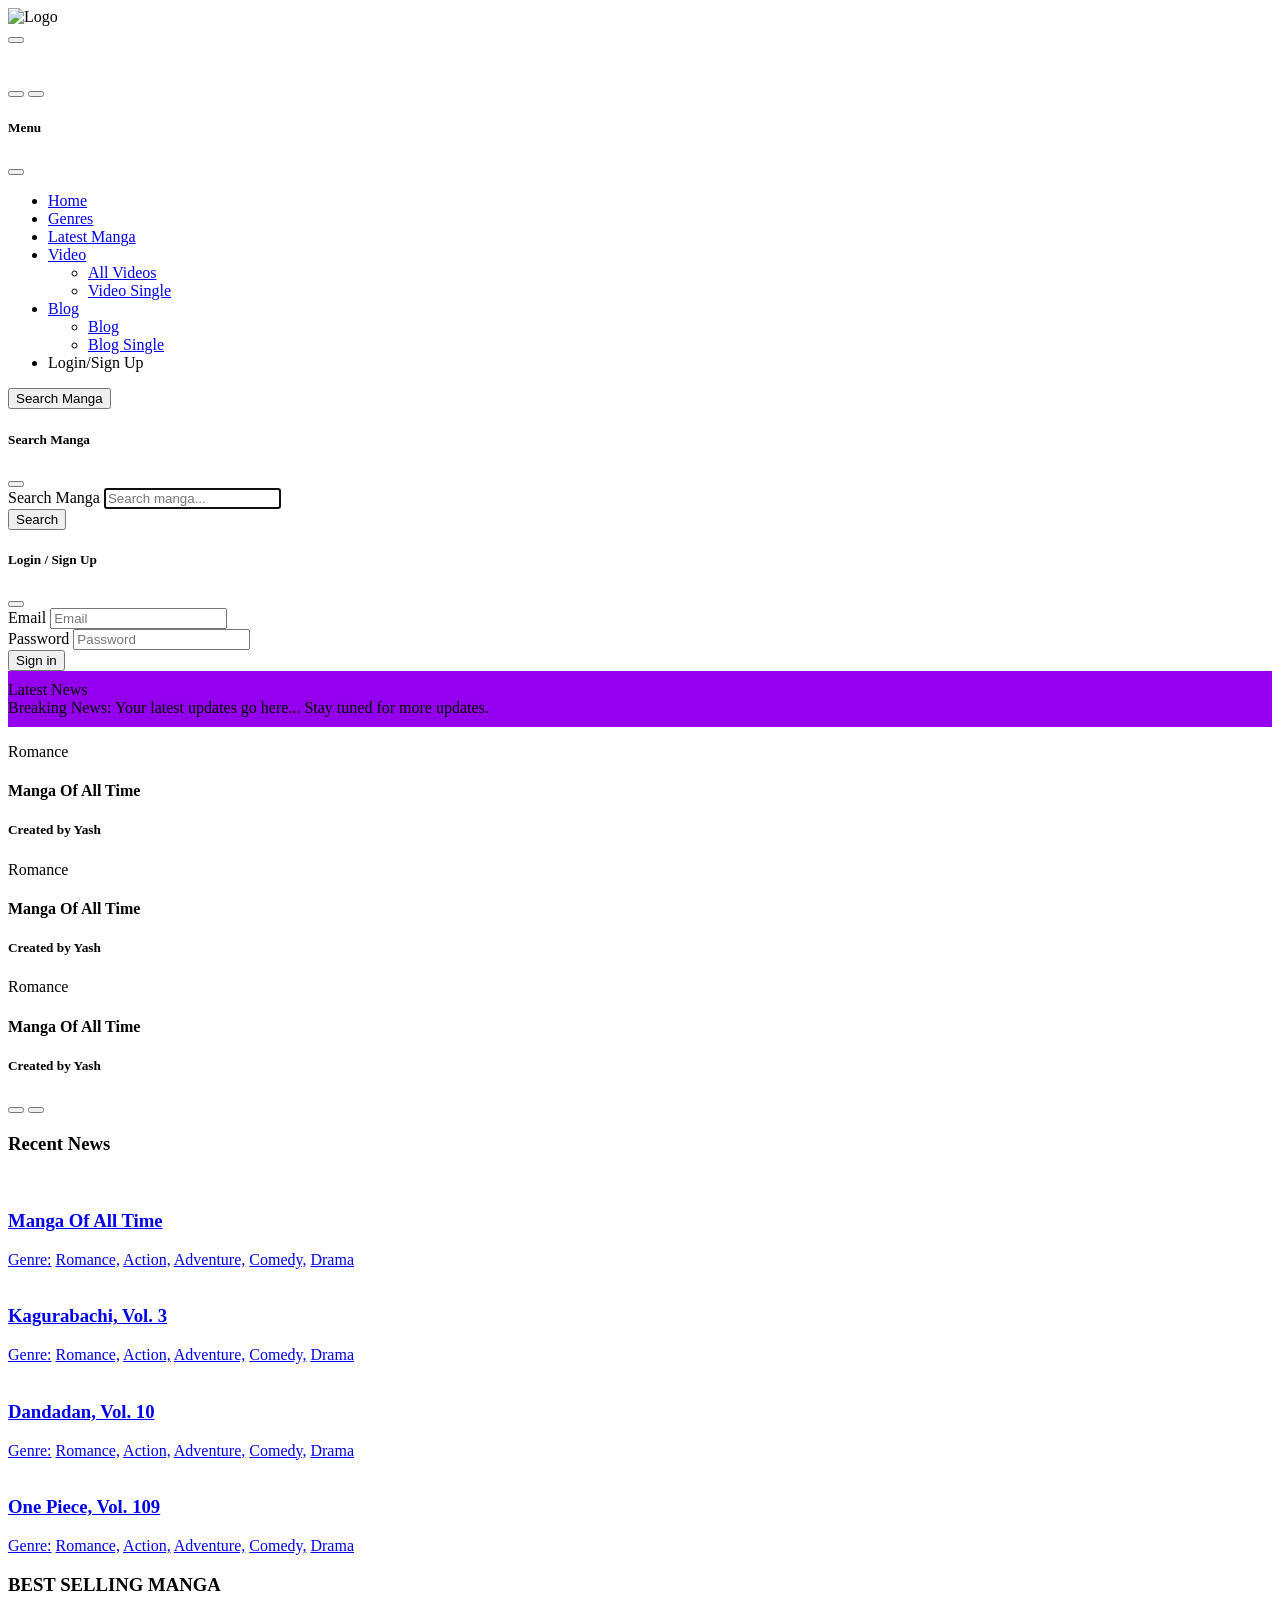
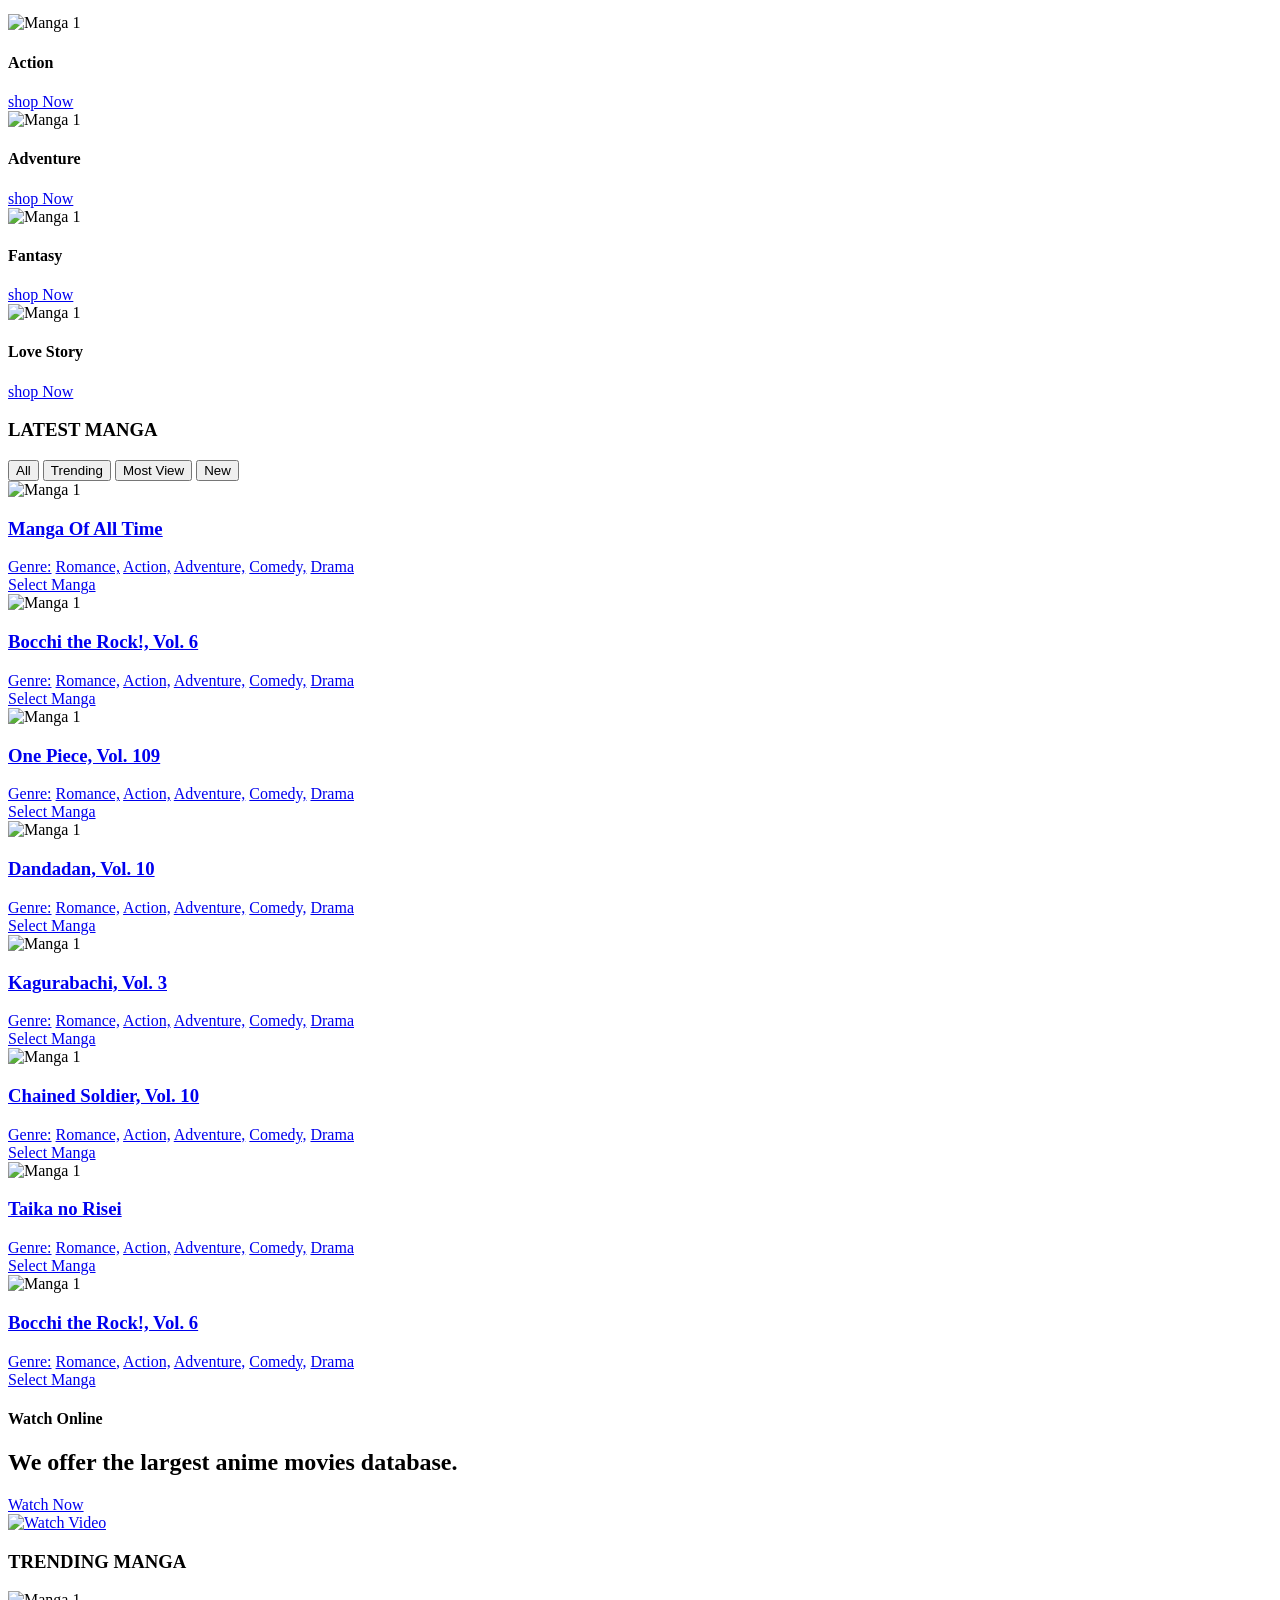
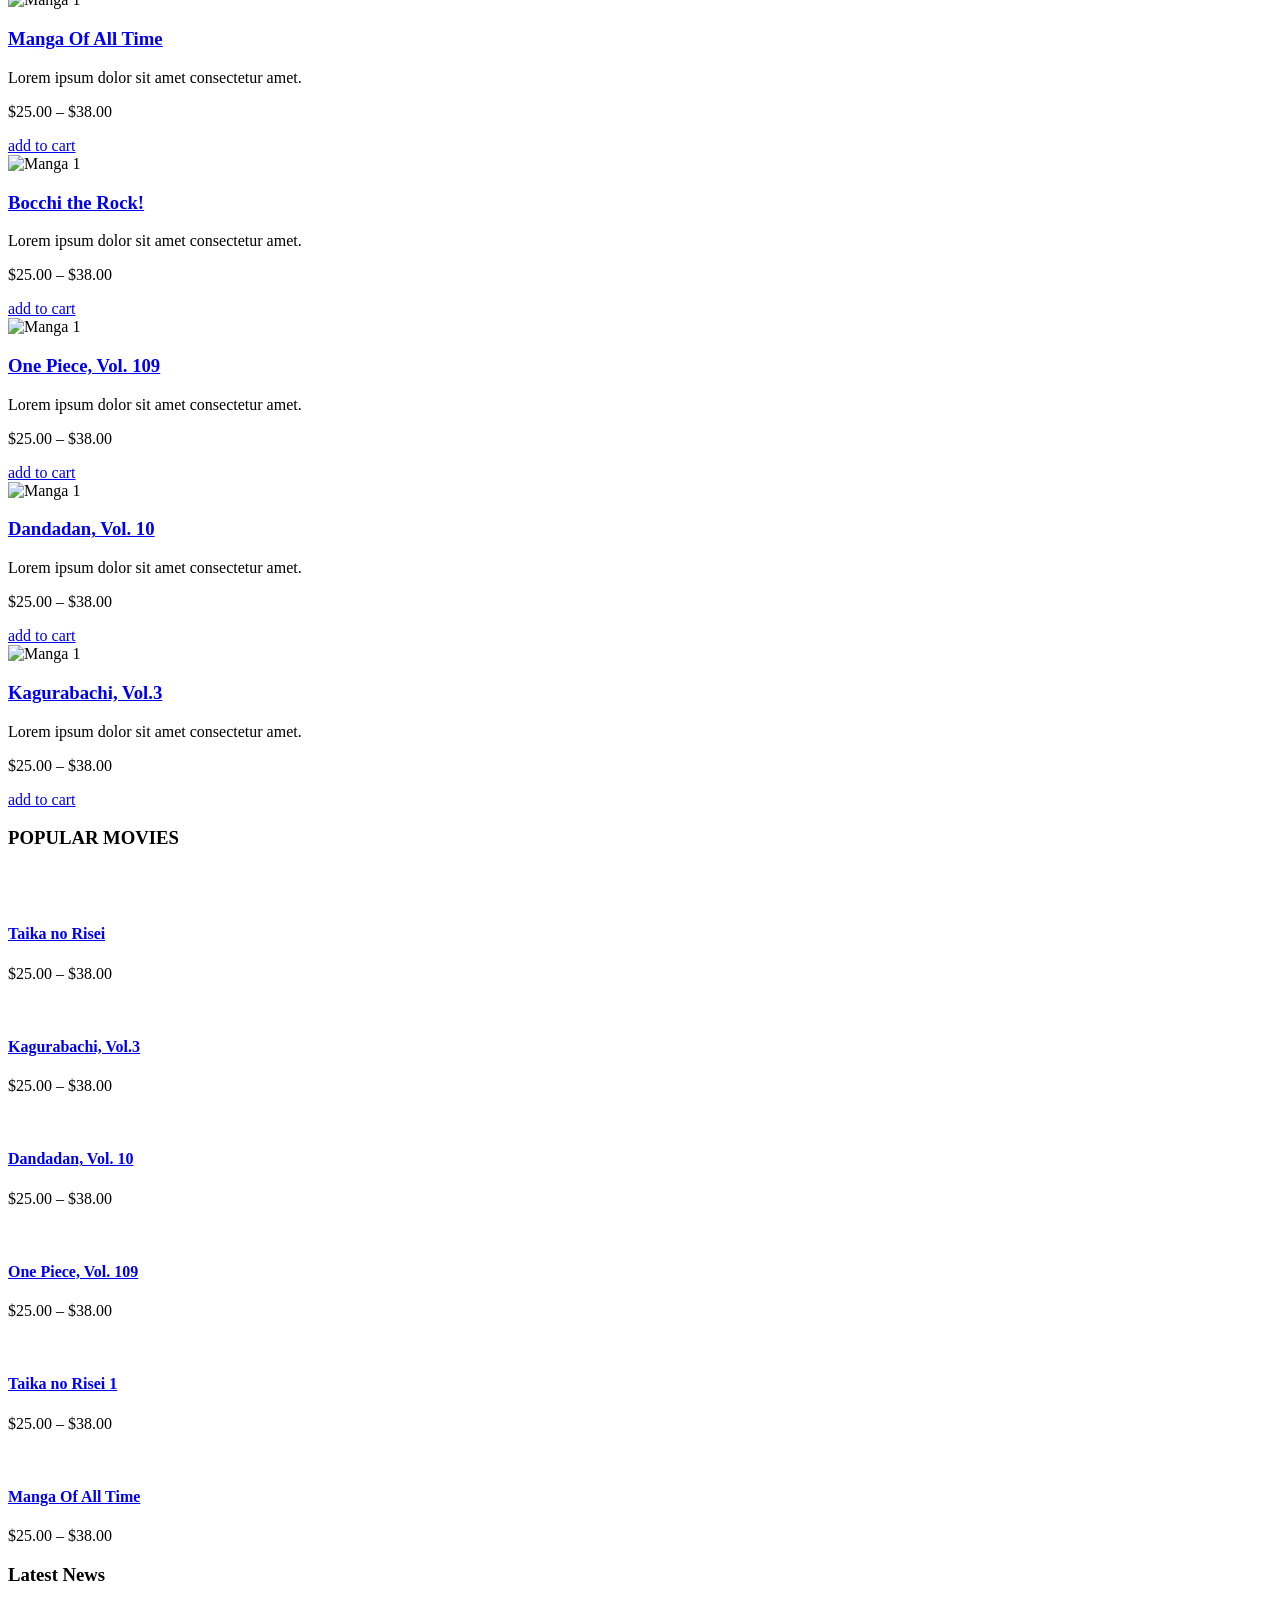
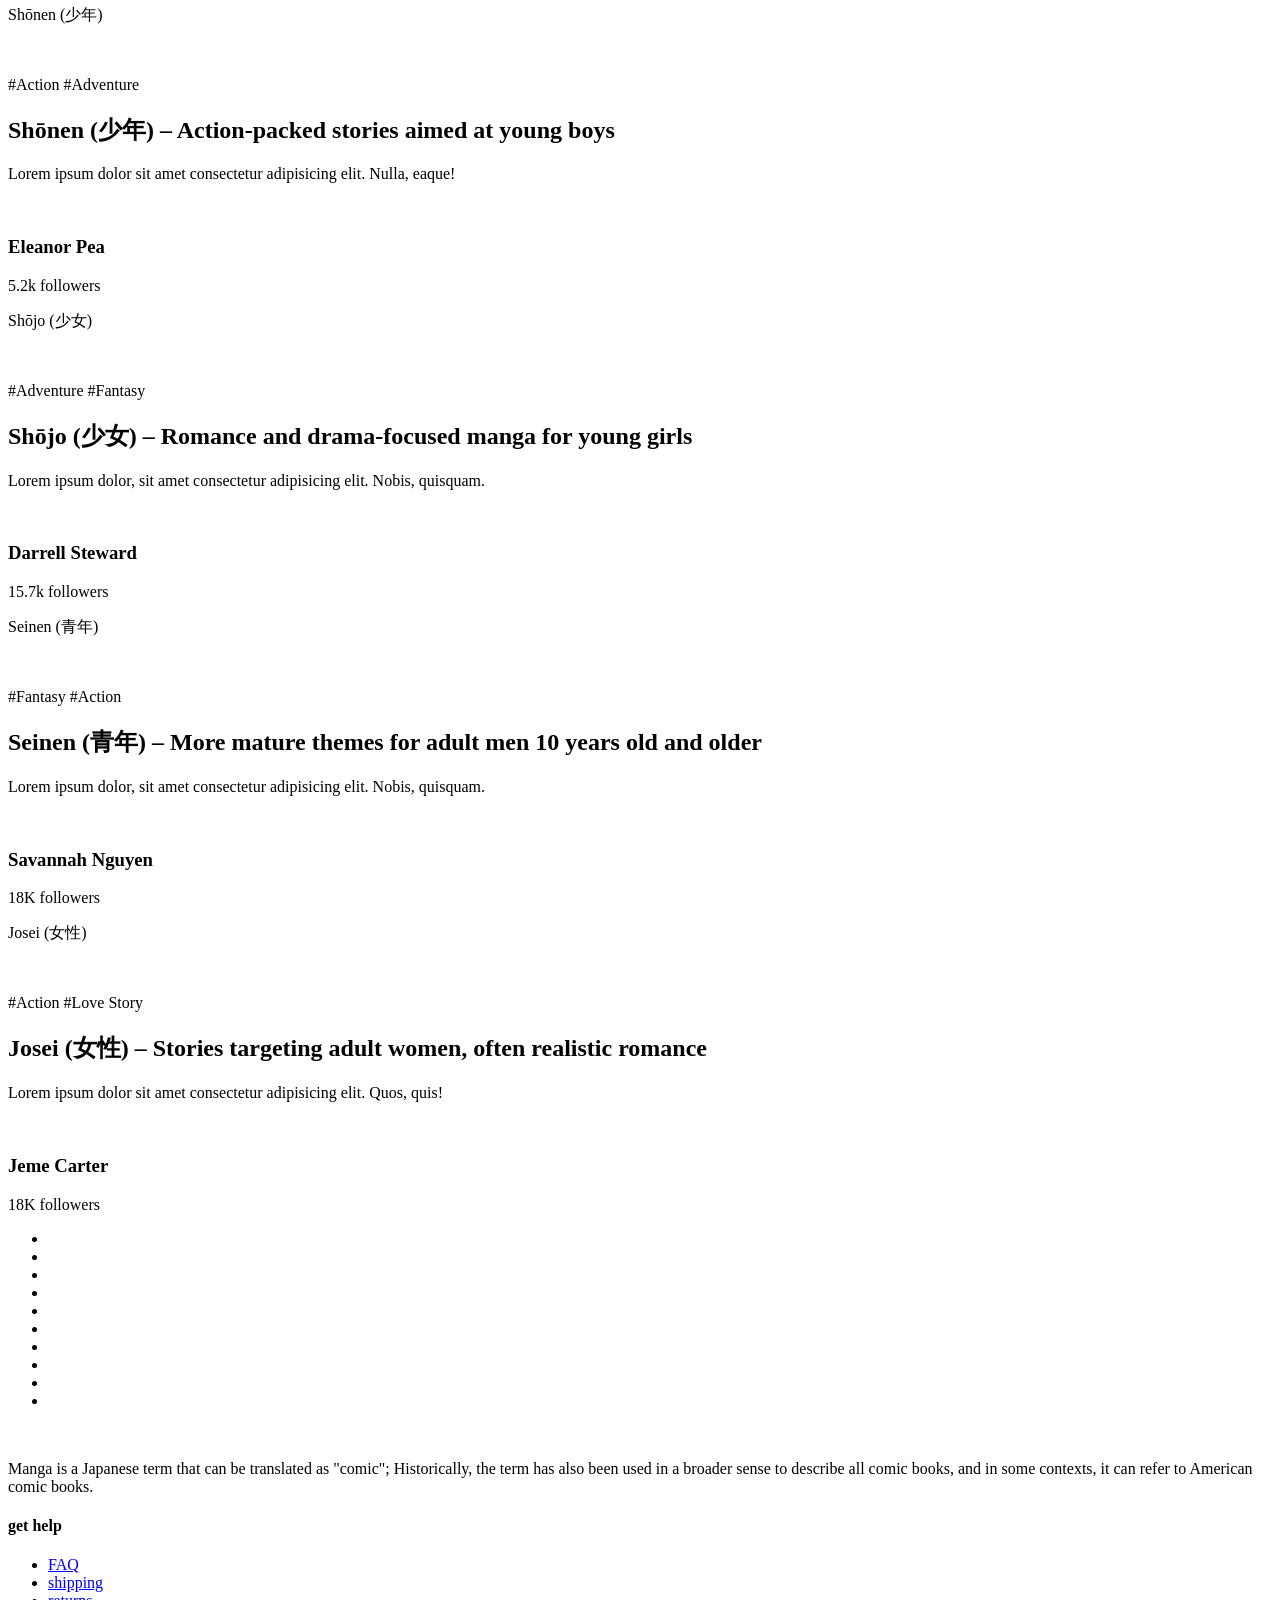
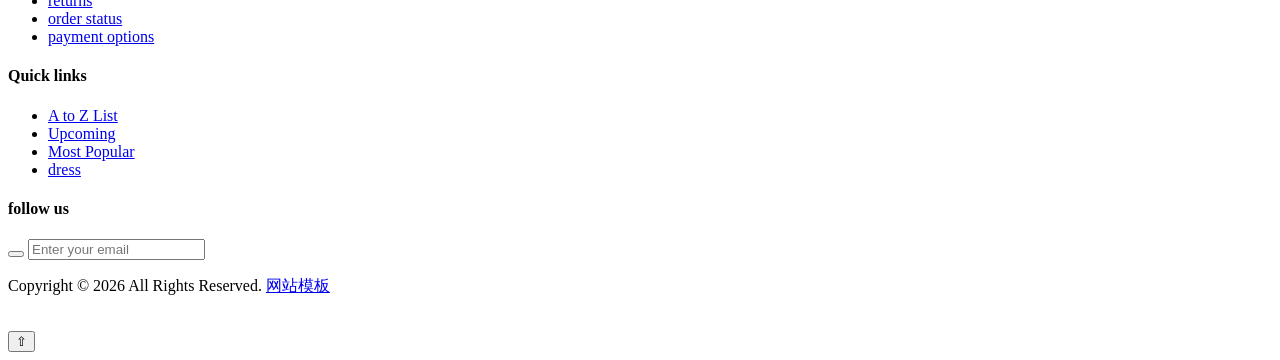
==== index.html @ cb2c4101 "Add files via upload" ====
<!DOCTYPE html>
<html lang="en">

<head>
    <meta charset="UTF-8">
    <meta name="viewport" content="width=device-width, initial-scale=1.0">
    <title>Home - Manganic</title>

    <!-- Favicon -->
    <link rel="icon" href="images/fav.png" type="image/png">

    <!-- Google Fonts -->
    <link href="https://fonts.googleapis.com/css2?family=Bebas+Neue&family=Poppins:wght@300;400;700&display=swap"
        rel="stylesheet">

    <!-- Bootstrap CSS -->
    <link rel="stylesheet" href="css/bootstrap.min.css">

    <!-- Font Awesome -->
    <link rel="stylesheet" href="css/all.min.css">
    <!-- Slick CSS -->
    <link rel="stylesheet" href="css/slick.css">
    <!-- slick -->
    <link rel="stylesheet" type="text/css"
        href="https://cdn.bootcdn.net/ajax/libs/slick-carousel/1.8.1/slick-theme.min.css" />
    <!-- venobox -->
    <link rel="stylesheet" href="https://cdn.bootcdn.net/ajax/libs/venobox/2.1.8/venobox.min.css">
    <!-- Custom CSS -->
    <link rel="stylesheet" href="css/style.css">
    <!-- responsive css -->
    <link rel="stylesheet" href="css/responsive.css">
</head>

<body>
    <!-- Preloader -->
    <div id="preloader">
        <div class="loader">
            <div class="spinner"></div>
            <img src="images/fav.png" alt="Logo" class="logo" />
        </div>
    </div>
    <div class="particles-js dots" id="particles-js"></div>
    <!-- Header -->
    <header class="p-3">
        <div class="container">
            <div class="row">
                <div class="col-12 d-flex justify-content-between align-items-center">
                    <button id="darkModeToggle" class="btn btn-outline-light"><i class="fas fa-moon"></i></button>

                    <div class="social-icons">
                        <a href="#"><i class="fab fa-facebook-f"></i></a>
                        <a href="#"><i class="fa-brands fa-x-twitter"></i></a>
                        <a href="#"><i class="fab fa-instagram"></i></a>
                        <a href="#"><i class="fab fa-youtube"></i></a>
                        <a href="#"><i class="fab fa-linkedin-in"></i></a>
                    </div>
                </div>
            </div>
        </div>
    </header>
    <!-- add section -->
    <section>
        <div class="container">
            <div class="row">
                <div class="col-lg-12">
                    <div class="add-content d-flex justify-content-between align-items-center">
                        <div class="logos">
                            <a href="index.html"><img src="images/logo.png" alt=""></a>
                        </div>
                        <div class="add-img">
                            <img src="images/add.jpg" class="img-fluid w-100" alt="">
                        </div>
                    </div>
                </div>

            </div>
        </div>
    </section>
    <!-- add section -->
    <!--  Navbar with Offcanvas for Small Devices -->
    <nav class="navbar navbar-expand-md main-menu">
        <div class="container">
            <button class="navbar-toggler" type="button" data-bs-toggle="offcanvas" data-bs-target="#offcanvasMenu">
                <i class="fas fa-bars"></i>
            </button>
            <button class="btn btn-outline-light d-lg-none ms-2 mobile-btn-search" data-bs-toggle="modal"
                data-bs-target="#searchModal">
                <i class="fas fa-search"></i>
            </button>

            <!-- Offcanvas Menu -->
            <div class="offcanvas offcanvas-start bg-dark text-white" id="offcanvasMenu">
                <div class="offcanvas-header">
                    <h5 class="offcanvas-title">Menu</h5>
                    <button type="button" class="btn-close btn-close-white" data-bs-dismiss="offcanvas"></button>
                </div>
                <div class="offcanvas-body">
                    <ul class="navbar-nav">
                        <li class="nav-item"><a class="nav-link" href="index.html">Home</a></li>
                        <li class="nav-item"><a class="nav-link" href="genres.html">Genres</a></li>
                        <li class="nav-item"><a class="nav-link" href="latest_manga.html">Latest Manga</a></li>

                        <!-- Video Dropdown Menu -->
                        <li class="nav-item dropdown">
                            <a class="nav-link dropdown-toggle" href="#" id="videoDropdown" role="button">
                                Video
                            </a>
                            <ul class="dropdown-menu" aria-labelledby="videoDropdown">
                                <li><a class="dropdown-item" href="video.html">All Videos</a></li>
                                <li><a class="dropdown-item" href="video-single.html">Video Single</a></li>
                            </ul>
                        </li>

                        <!-- Blog Dropdown Menu -->
                        <li class="nav-item dropdown">
                            <a class="nav-link dropdown-toggle" href="#" id="blogDropdown" role="button">
                                Blog
                            </a>
                            <ul class="dropdown-menu" aria-labelledby="blogDropdown">
                                <li><a class="dropdown-item" href="blog.html">Blog</a></li>
                                <li><a class="dropdown-item" href="blog-single.html">Blog Single</a></li>
                            </ul>
                        </li>

                        <li class="nav-item"><a class="nav-link" data-bs-toggle="modal"
                                data-bs-target="#loginModal">Login/Sign Up</a></li>
                    </ul>
                </div>
            </div>

            <button class="search-btn btn btn-outline-light ms-auto d-none d-lg-block" data-bs-toggle="modal"
                data-bs-target="#searchModal">
                <i class="fas fa-search"></i> Search Manga
            </button>
        </div>
    </nav>

    <!-- Search Modal -->
    <div class="modal fade" id="searchModal" tabindex="-1" role="dialog" aria-modal="true"
        aria-labelledby="searchModalLabel" aria-hidden="true">

        <div class="modal-dialog modal-dialog-centered">
            <div class="modal-content">

                <!-- Modal Header -->
                <div class="modal-header">
                    <h5 class="modal-title" id="searchModalLabel">Search Manga</h5>
                    <button type="button" class="btn-close" data-bs-dismiss="modal" aria-label="Close"></button>
                </div>

                <!-- Modal Body -->
                <div class="modal-body">
                    <div class="mb-3">
                        <label for="searchInput" class="form-label visually-hidden">
                            Search Manga
                        </label>
                        <input type="text" class="form-control" id="searchInput" placeholder="Search manga..."
                            autofocus>
                    </div>

                    <button type="button" id="searchBtn" class="btn btn-primary w-100">
                        Search
                    </button>
                </div>

            </div>
        </div>
    </div>


    <!-- Login / Sign Up Modal -->
    <div class="modal fade" id="loginModal" tabindex="-1" role="dialog" aria-modal="true"
        aria-labelledby="loginModalLabel" aria-hidden="true">

        <div class="modal-dialog modal-dialog-centered">
            <div class="modal-content">

                <!-- Modal Header -->
                <div class="modal-header">
                    <h5 class="modal-title" id="loginModalLabel">Login / Sign Up</h5>
                    <button type="button" class="btn-close" data-bs-dismiss="modal" aria-label="Close"></button>
                </div>

                <!-- Modal Body -->
                <div class="modal-body">
                    <form class="row g-3" novalidate>

                        <div class="col-12">
                            <label for="loginEmail" class="form-label">Email</label>
                            <input type="email" class="form-control" id="loginEmail" placeholder="Email" required>
                        </div>

                        <div class="col-12">
                            <label for="loginPassword" class="form-label">Password</label>
                            <input type="password" class="form-control" id="loginPassword" placeholder="Password"
                                required>
                        </div>

                        <div class="col-12">
                            <button type="submit" class="wishlist-btn w-100">
                                Sign in
                            </button>
                        </div>

                    </form>
                </div>

            </div>
        </div>
    </div>


    <!-- *********************************************
                latest news section start
    ********************************************** -->
    <section id="latest-news" style="background:#9400EE; padding:10px 0; position:relative;">
        <div class="container position-relative">
            <div class="row align-items-center">
                <div class="col-lg-2">
                    <div class="section-title-border text-white">
                        <span>Latest News</span>
                    </div>
                </div>

                <div class="col-lg-10">
                    <div class="marquee-container">
                        <div class="marquee">
                            <span>Breaking News: Your latest updates go here... Stay tuned for more updates.</span>
                        </div>
                    </div>
                </div>
            </div>
        </div>
    </section>


    <!-- *********************************************
                latest news section start
    ********************************************** -->

    <!-- *********************************************
                banner section start
    ********************************************** -->
    <section>
        <div class="container">
            <div class="row">
                <div class="col-lg-8">
                    <div id="carouselExample" class="carousel slide" data-bs-ride="carousel">
                        <div class="carousel-inner">
                            <div class="carousel-item active"
                                style="background: url('images/banner/01.jpg') no-repeat center/cover;">
                                <p>Romance</p>
                                <h4>Manga Of All Time</h4>
                                <h5>Created by <span>Yash</span></h5>
                            </div>
                            <div class="carousel-item"
                                style="background: url('images/banner/02.jpg') no-repeat center/cover;">
                                <p>Romance</p>
                                <h4>Manga Of All Time</h4>
                                <h5>Created by <span>Yash</span></h5>
                            </div>
                            <div class="carousel-item"
                                style="background: url('images/banner/03.jpg') no-repeat center/cover;">
                                <p>Romance</p>
                                <h4>Manga Of All Time</h4>
                                <h5>Created by <span>Yash</span></h5>
                            </div>
                        </div>
                        <button class="carousel-control-prev" type="button" data-bs-target="#carouselExample"
                            data-bs-slide="prev">
                            <span class="carousel-control-prev-icon" aria-hidden="true"></span>
                        </button>
                        <button class="carousel-control-next" type="button" data-bs-target="#carouselExample"
                            data-bs-slide="next">
                            <span class="carousel-control-next-icon" aria-hidden="true"></span>
                        </button>
                        <div class="progress">
                            <div class="progress-bar"></div>
                        </div>
                    </div>

                </div>
                <div class="col-lg-4">
                    <div class="recent-news-title recent-news-title1">
                        <h3>Recent News</h3>
                        <p></p>
                    </div>
                    <div class="recent-news-inner">
                        <div class="recent-news-conainer d-flex align-items-center">
                            <div class="recent-new-img">
                                <img src="images/recent/01.jpg" alt="">
                            </div>
                            <div class="recent-new-text ms-2">
                                <h3><a href="manga_single_page.html">Manga Of All Time</a></h3>
                                <div class="ratings">
                                    <i class="fas fa-star"></i>
                                    <i class="fas fa-star"></i>
                                    <i class="fas fa-star"></i>
                                    <i class="fas fa-star"></i>
                                    <i class="fas fa-star-half-alt"></i>
                                </div>
                                <div class="tags">

                                    <a href="#"><span>Genre:</span></a>
                                    <a href="#">Romance,</a>
                                    <a href="#">Action,</a>
                                    <a href="#">Adventure,</a>
                                    <a href="#">Comedy,</a>
                                    <a href="#">Drama</a>
                                </div>
                            </div>
                        </div>
                        <div class="recent-news-conainer d-flex align-items-center">
                            <div class="recent-new-img">
                                <img src="images/recent/02.jpg" alt="">
                            </div>
                            <div class="recent-new-text ms-2">
                                <h3><a href="manga_single_page.html">Kagurabachi, Vol. 3</a></h3>
                                <div class="ratings">
                                    <i class="fas fa-star"></i>
                                    <i class="fas fa-star"></i>
                                    <i class="fas fa-star"></i>
                                    <i class="fas fa-star"></i>
                                    <i class="fas fa-star-half-alt"></i>
                                </div>
                                <div class="tags">

                                    <a href="#"><span>Genre:</span></a>
                                    <a href="#">Romance,</a>
                                    <a href="#">Action,</a>
                                    <a href="#">Adventure,</a>
                                    <a href="#">Comedy,</a>
                                    <a href="#">Drama</a>
                                </div>
                            </div>
                        </div>
                        <div class="recent-news-conainer d-flex align-items-center">
                            <div class="recent-new-img">
                                <img src="images/recent/03.jpg" alt="">
                            </div>
                            <div class="recent-new-text ms-2">
                                <h3><a href="manga_single_page.html">Dandadan, Vol. 10</a></h3>
                                <div class="ratings">
                                    <i class="fas fa-star"></i>
                                    <i class="fas fa-star"></i>
                                    <i class="fas fa-star"></i>
                                    <i class="fas fa-star"></i>
                                    <i class="fas fa-star-half-alt"></i>
                                </div>
                                <div class="tags">

                                    <a href="#"><span>Genre:</span></a>
                                    <a href="#">Romance,</a>
                                    <a href="#">Action,</a>
                                    <a href="#">Adventure,</a>
                                    <a href="#">Comedy,</a>
                                    <a href="#">Drama</a>
                                </div>
                            </div>
                        </div>
                        <div class="recent-news-conainer d-flex align-items-center">
                            <div class="recent-new-img">
                                <img src="images/recent/01.jpg" alt="">
                            </div>
                            <div class="recent-new-text ms-2">
                                <h3><a href="manga_single_page.html">One Piece, Vol. 109</a></h3>
                                <div class="ratings">
                                    <i class="fas fa-star"></i>
                                    <i class="fas fa-star"></i>
                                    <i class="fas fa-star"></i>
                                    <i class="fas fa-star"></i>
                                    <i class="fas fa-star-half-alt"></i>
                                </div>
                                <div class="tags">

                                    <a href="#"><span>Genre:</span></a>
                                    <a href="#">Romance,</a>
                                    <a href="#">Action,</a>
                                    <a href="#">Adventure,</a>
                                    <a href="#">Comedy,</a>
                                    <a href="#">Drama</a>
                                </div>
                            </div>
                        </div>
                    </div>
                </div>
            </div>
        </div>
    </section>
    <!-- *********************************************
                banner section end
    ********************************************** -->

    <!-- *********************************************
            bestselling manga section start
    ********************************************** -->
    <section id="bestselling-manga">
        <div class="container">
            <div class="row">
                <div class="col-lg-12">
                    <div class="recent-news-title best-selling-manga">
                        <h3>BEST SELLING MANGA</h3>
                        <p></p>
                    </div>
                </div>
            </div>
            <div class="bestselling-menga-content">
                <div class="row">
                    <div class="col-lg-3 col-md-3">
                        <div class="bestselling-manga-card">
                            <div class="bestselling-manga-img">
                                <img src="images/bestsellingmanga/02.jpg" class="img-fluid w-100" alt="Manga 1">
                                <div class="bestselling-manga-text">
                                    <h4>Action</h4>
                                    <a class="best-s-btn" href="manga_single_page.html">shop Now <i
                                            class="fa-solid fa-arrow-right"></i></a>
                                </div>
                            </div>
                        </div>
                    </div>
                    <div class="col-lg-3 col-md-3">
                        <div class="bestselling-manga-card">
                            <div class="bestselling-manga-img">
                                <img src="images/bestsellingmanga/01.jpg" class="img-fluid w-100" alt="Manga 1">
                                <div class="bestselling-manga-text">
                                    <h4>Adventure</h4>
                                    <a class="best-s-btn" href="manga_single_page.html">shop Now <i
                                            class="fa-solid fa-arrow-right"></i></a>
                                </div>
                            </div>
                        </div>
                    </div>
                    <div class="col-lg-3 col-md-3">
                        <div class="bestselling-manga-card">
                            <div class="bestselling-manga-img">
                                <img src="images/bestsellingmanga/03.jpg" class="img-fluid w-100" alt="Manga 1">
                                <div class="bestselling-manga-text">
                                    <h4>Fantasy</h4>
                                    <a class="best-s-btn" href="manga_single_page.html">shop Now <i
                                            class="fa-solid fa-arrow-right"></i></a>
                                </div>
                            </div>
                        </div>
                    </div>
                    <div class="col-lg-3 col-md-3">
                        <div class="bestselling-manga-card">
                            <div class="bestselling-manga-img">
                                <img src="images/bestsellingmanga/04.jpg" class="img-fluid w-100" alt="Manga 1">
                                <div class="bestselling-manga-text">
                                    <h4>Love Story</h4>
                                    <a class="best-s-btn" href="manga_single_page.html">shop Now <i
                                            class="fa-solid fa-arrow-right"></i></a>
                                </div>
                            </div>
                        </div>
                    </div>
                </div>
            </div>
        </div>
    </section>
    <!-- *********************************************
            bestselling manga section end
    ********************************************** -->

    <!-- *********************************************
                latest manga section start
    ********************************************** -->
    <section id="latest-manga">
        <div class="container my-4">
            <div class="row">
                <div class="col-lg-12">
                    <div class="recent-news-title manga-header latest-manga-title">
                        <h3>LATEST MANGA</h3>
                        <p></p>
                        <div class="filters">
                            <button class="filter-btn" data-filter="all">All</button>
                            <button class="filter-btn" data-filter=".trending">Trending</button>
                            <button class="filter-btn" data-filter=".most-view">Most View</button>
                            <button class="filter-btn" data-filter=".new">New</button>
                        </div>
                    </div>

                    <div class="row" id="manga-container">
                        <div class="col-lg-3 col-md-4 col-sm-6 mix manga-card trending">
                            <div class="latest-manga-card ">
                                <img src="images/latest/01.jpg" class="img-fluid w-100" alt="Manga 1">
                                <div class="recent-new-text ms-2">
                                    <h3><a href="manga_single_page.html">Manga Of All Time</a></h3>
                                    <div class="ratings">
                                        <i class="fas fa-star"></i>
                                        <i class="fas fa-star"></i>
                                        <i class="fas fa-star"></i>
                                        <i class="fas fa-star"></i>
                                        <i class="fas fa-star-half-alt"></i>
                                    </div>
                                    <div class="tags">

                                        <a href="#"><span>Genre:</span></a>
                                        <a href="#">Romance,</a>
                                        <a href="#">Action,</a>
                                        <a href="#">Adventure,</a>
                                        <a href="#">Comedy,</a>
                                        <a href="#">Drama</a>
                                    </div>
                                    <div class="add-to-cart-btn">
                                        <a href="manga_single_page.html"><i class="fas fa-shopping-cart"></i> Select
                                            Manga</a>
                                    </div>
                                </div>
                            </div>
                        </div>

                        <div class="col-lg-3 col-md-4 col-sm-6 mix manga-card trending">
                            <div class="latest-manga-card">
                                <img src="images/latest/02.jpg" class="img-fluid w-100" alt="Manga 1">
                                <div class="recent-new-text ms-2">
                                    <h3><a href="manga_single_page.html">Bocchi the Rock!, Vol. 6</a></h3>
                                    <div class="ratings">
                                        <i class="fas fa-star"></i>
                                        <i class="fas fa-star"></i>
                                        <i class="fas fa-star"></i>
                                        <i class="fas fa-star"></i>
                                        <i class="fas fa-star-half-alt"></i>
                                    </div>
                                    <div class="tags">
                                        <a href="#"><span>Genre:</span></a>
                                        <a href="#">Romance,</a>
                                        <a href="#">Action,</a>
                                        <a href="#">Adventure,</a>
                                        <a href="#">Comedy,</a>
                                        <a href="#">Drama</a>
                                    </div>
                                    <div class="add-to-cart-btn">
                                        <a href="manga_single_page.html"><i class="fas fa-shopping-cart"></i> Select
                                            Manga</a>
                                    </div>
                                </div>
                            </div>
                        </div>

                        <div class="col-lg-3 col-md-4 col-sm-6 mix manga-card most-view">
                            <div class="latest-manga-card">
                                <img src="images/latest/03.jpg" class="img-fluid w-100" alt="Manga 1">
                                <div class="recent-new-text ms-2">
                                    <h3><a href="manga_single_page.html">One Piece, Vol. 109</a></h3>
                                    <div class="ratings">
                                        <i class="fas fa-star"></i>
                                        <i class="fas fa-star"></i>
                                        <i class="fas fa-star"></i>
                                        <i class="fas fa-star"></i>
                                        <i class="fas fa-star-half-alt"></i>
                                    </div>
                                    <div class="tags">
                                        <a href="#"><span>Genre:</span></a>
                                        <a href="#">Romance,</a>
                                        <a href="#">Action,</a>
                                        <a href="#">Adventure,</a>
                                        <a href="#">Comedy,</a>
                                        <a href="#">Drama</a>
                                    </div>
                                    <div class="add-to-cart-btn">
                                        <a href="manga_single_page.html"><i class="fas fa-shopping-cart"></i> Select
                                            Manga</a>
                                    </div>
                                </div>
                            </div>
                        </div>

                        <div class="col-lg-3 col-md-4 col-sm-6 mix manga-card most-view">
                            <div class="latest-manga-card">
                                <img src="images/latest/04.jpg" class="img-fluid w-100" alt="Manga 1">
                                <div class="recent-new-text ms-2">
                                    <h3><a href="manga_single_page.html">Dandadan, Vol. 10</a></h3>
                                    <div class="ratings">
                                        <i class="fas fa-star"></i>
                                        <i class="fas fa-star"></i>
                                        <i class="fas fa-star"></i>
                                        <i class="fas fa-star"></i>
                                        <i class="fas fa-star-half-alt"></i>
                                    </div>
                                    <div class="tags">
                                        <a href="#"><span>Genre:</span></a>
                                        <a href="#">Romance,</a>
                                        <a href="#">Action,</a>
                                        <a href="#">Adventure,</a>
                                        <a href="#">Comedy,</a>
                                        <a href="#">Drama</a>
                                    </div>
                                    <div class="add-to-cart-btn">
                                        <a href="manga_single_page.html"><i class="fas fa-shopping-cart"></i> Select
                                            Manga</a>
                                    </div>
                                </div>
                            </div>
                        </div>

                        <div class="col-lg-3 col-md-4 col-sm-6 mix manga-card new">
                            <div class="latest-manga-card">
                                <img src="images/latest/05.jpg" class="img-fluid w-100" alt="Manga 1">
                                <div class="recent-new-text ms-2">
                                    <h3><a href="manga_single_page.html">Kagurabachi, Vol. 3</a></h3>
                                    <div class="ratings">
                                        <i class="fas fa-star"></i>
                                        <i class="fas fa-star"></i>
                                        <i class="fas fa-star"></i>
                                        <i class="fas fa-star"></i>
                                        <i class="fas fa-star-half-alt"></i>
                                    </div>
                                    <div class="tags">

                                        <a href="#"><span>Genre:</span></a>
                                        <a href="#">Romance,</a>
                                        <a href="#">Action,</a>
                                        <a href="#">Adventure,</a>
                                        <a href="#">Comedy,</a>
                                        <a href="#">Drama</a>
                                    </div>
                                    <div class="add-to-cart-btn">
                                        <a href="manga_single_page.html"><i class="fas fa-shopping-cart"></i> Select
                                            Manga</a>
                                    </div>
                                </div>
                            </div>
                        </div>

                        <div class="col-lg-3 col-md-4 col-sm-6 mix manga-card new">
                            <div class="latest-manga-card">
                                <img src="images/latest/06.jpg" class="img-fluid w-100" alt="Manga 1">
                                <div class="recent-new-text ms-2">
                                    <h3><a href="manga_single_page.html">Chained Soldier, Vol. 10</a></h3>
                                    <div class="ratings">
                                        <i class="fas fa-star"></i>
                                        <i class="fas fa-star"></i>
                                        <i class="fas fa-star"></i>
                                        <i class="fas fa-star"></i>
                                        <i class="fas fa-star-half-alt"></i>
                                    </div>
                                    <div class="tags">

                                        <a href="#"><span>Genre:</span></a>
                                        <a href="#">Romance,</a>
                                        <a href="#">Action,</a>
                                        <a href="#">Adventure,</a>
                                        <a href="#">Comedy,</a>
                                        <a href="#">Drama</a>
                                    </div>
                                    <div class="add-to-cart-btn">
                                        <a href="manga_single_page.html"><i class="fas fa-shopping-cart"></i> Select
                                            Manga</a>
                                    </div>
                                </div>
                            </div>
                        </div>

                        <div class="col-lg-3 col-md-4 col-sm-6 mix manga-card trending">
                            <div class="latest-manga-card">
                                <img src="images/latest/07.jpeg" class="img-fluid w-100" alt="Manga 1">
                                <div class="recent-new-text ms-2">
                                    <h3><a href="manga_single_page.html">Taika no Risei</a></h3>
                                    <div class="ratings">
                                        <i class="fas fa-star"></i>
                                        <i class="fas fa-star"></i>
                                        <i class="fas fa-star"></i>
                                        <i class="fas fa-star"></i>
                                        <i class="fas fa-star-half-alt"></i>
                                    </div>
                                    <div class="tags">

                                        <a href="#"><span>Genre:</span></a>
                                        <a href="#">Romance,</a>
                                        <a href="#">Action,</a>
                                        <a href="#">Adventure,</a>
                                        <a href="#">Comedy,</a>
                                        <a href="#">Drama</a>
                                    </div>
                                    <div class="add-to-cart-btn">
                                        <a href="manga_single_page.html"><i class="fas fa-shopping-cart"></i> Select
                                            Manga</a>
                                    </div>
                                </div>
                            </div>
                        </div>

                        <div class="col-lg-3 col-md-4 col-sm-6 mix manga-card most-view">
                            <div class="latest-manga-card">
                                <img src="images/latest/08.jpeg" class="img-fluid w-100" alt="Manga 1">
                                <div class="recent-new-text ms-2">
                                    <h3><a href="manga_single_page.html">Bocchi the Rock!, Vol. 6</a></h3>
                                    <div class="ratings">
                                        <i class="fas fa-star"></i>
                                        <i class="fas fa-star"></i>
                                        <i class="fas fa-star"></i>
                                        <i class="fas fa-star"></i>
                                        <i class="fas fa-star-half-alt"></i>
                                    </div>
                                    <div class="tags">

                                        <a href="#"><span>Genre:</span></a>
                                        <a href="#">Romance,</a>
                                        <a href="#">Action,</a>
                                        <a href="#">Adventure,</a>
                                        <a href="#">Comedy,</a>
                                        <a href="#">Drama</a>
                                    </div>
                                    <div class="add-to-cart-btn">
                                        <a href="manga_single_page.html"><i class="fas fa-shopping-cart"></i> Select
                                            Manga</a>
                                    </div>
                                </div>
                            </div>
                        </div>
                    </div>
                </div>
            </div>
        </div>
    </section>
    <!-- *********************************************
                latest manga section end
    ********************************************** -->

    <!-- *********************************************
                watch online section start
    ********************************************** -->
    <section id="watch-online" style="background: url(images/banner/02.jpg) no-repeat center/cover;">
        <div class="container">
            <div class="row">
                <div class="col-lg-6 col-md-6">
                    <div class="watch-online-text">
                        <h4>Watch Online</h4>
                        <h2>We offer the largest anime movies database.</h2>
                        <a href="video.html">Watch Now <i class="fa-solid fa-arrow-right"></i></a>
                    </div>
                </div>
                <div class="col-lg-6 col-md-6">
                    <div class="watch-online-video">
                        <!-- Venobox Video -->
                        <a class="venobox" data-vbtype="video" href="#">
                            <img src="images/video.jpg" alt="Watch Video">
                            <div class="play-button">
                                <i class="fa-solid fa-play"></i>
                            </div>
                        </a>
                    </div>
                </div>
            </div>
        </div>
    </section>

    <!-- *********************************************
                watch online section end
    ********************************************** -->

    <!-- *********************************************
        trending-manga-slider section start
    ********************************************** -->
    <section id="trending-manga-slider">
        <div class="container mt-5">
            <div class="row">
                <div class="col-lg-12">
                    <div class="recent-news-title trending-manga-title">
                        <h3>TRENDING MANGA</h3>
                        <p></p>
                    </div>
                </div>
            </div>
            <div class="trending-manga-slider-container">
                <div class="trending-manga-slider">
                    <div class="latest-manga-card1">
                        <img src="images/latest/01.jpg" class="img-fluid w-100" alt="Manga 1">
                        <div class="trending-text ms-2">
                            <h3><a href="#">Manga Of All Time</a></h3>
                            <p>Lorem ipsum dolor sit amet consectetur amet.</p>
                            <div class="trending-inner">
                                <div class="amount text-center">
                                    <p>$25.00 – $38.00</p>
                                </div>
                                <div class="ratings mt-1">
                                    <i class="fas fa-star"></i>
                                    <i class="fas fa-star"></i>
                                    <i class="fas fa-star"></i>
                                    <i class="fas fa-star"></i>
                                    <i class="fas fa-star-half-alt"></i>
                                </div>
                            </div>
                        </div>

                        <!-- Wishlist, Cart, and View Icons -->
                        <div class="hover-icons">
                            <a href="#" class="wishlist"><i class="fas fa-heart"></i></a>
                            <a href="chapter.html" class="view"><i class="fas fa-eye"></i></a>
                            <a href="#" class="cart"><i class="fas fa-shopping-cart"></i></a>
                        </div>

                        <div class="add-cart-btn">
                            <a href="manga_single_page.html"><i class="fas fa-shopping-cart"></i> add to cart</a>
                        </div>
                    </div>
                </div>
                <div class="trending-manga-slider">
                    <div class="latest-manga-card1">
                        <img src="images/latest/02.jpg" class="img-fluid w-100" alt="Manga 1">
                        <div class="trending-text ms-2">
                            <h3><a href="#">Bocchi the Rock!</a></h3>
                            <p>Lorem ipsum dolor sit amet consectetur amet.</p>
                            <div class="trending-inner">
                                <div class="amount text-center">
                                    <p>$25.00 – $38.00</p>
                                </div>
                                <div class="ratings mt-1">
                                    <i class="fas fa-star"></i>
                                    <i class="fas fa-star"></i>
                                    <i class="fas fa-star"></i>
                                    <i class="fas fa-star"></i>
                                    <i class="fas fa-star-half-alt"></i>
                                </div>
                            </div>
                        </div>

                        <!-- Wishlist, Cart, and View Icons -->
                        <div class="hover-icons">
                            <a href="#" class="wishlist"><i class="fas fa-heart"></i></a>
                            <a href="chapter.html" class="view"><i class="fas fa-eye"></i></a>
                            <a href="#" class="cart"><i class="fas fa-shopping-cart"></i></a>
                        </div>

                        <div class="add-cart-btn">
                            <a href="manga_single_page.html"><i class="fas fa-shopping-cart"></i> add to cart</a>
                        </div>
                    </div>
                </div>
                <div class="trending-manga-slider">
                    <div class="latest-manga-card1">
                        <img src="images/latest/03.jpg" class="img-fluid w-100" alt="Manga 1">
                        <div class="trending-text ms-2">
                            <h3><a href="#">One Piece, Vol. 109</a></h3>
                            <p>Lorem ipsum dolor sit amet consectetur amet.</p>
                            <div class="trending-inner">
                                <div class="amount text-center">
                                    <p>$25.00 – $38.00</p>
                                </div>
                                <div class="ratings mt-1">
                                    <i class="fas fa-star"></i>
                                    <i class="fas fa-star"></i>
                                    <i class="fas fa-star"></i>
                                    <i class="fas fa-star"></i>
                                    <i class="fas fa-star-half-alt"></i>
                                </div>
                            </div>
                        </div>

                        <!-- Wishlist, Cart, and View Icons -->
                        <div class="hover-icons">
                            <a href="#" class="wishlist"><i class="fas fa-heart"></i></a>
                            <a href="chapter.html" class="view"><i class="fas fa-eye"></i></a>
                            <a href="#" class="cart"><i class="fas fa-shopping-cart"></i></a>
                        </div>

                        <div class="add-cart-btn">
                            <a href="manga_single_page.html"><i class="fas fa-shopping-cart"></i> add to cart</a>
                        </div>
                    </div>
                </div>
                <div class="trending-manga-slider">
                    <div class="latest-manga-card1">
                        <img src="images/latest/04.jpg" class="img-fluid w-100" alt="Manga 1">
                        <div class="trending-text ms-2">
                            <h3><a href="#">Dandadan, Vol. 10</a></h3>
                            <p>Lorem ipsum dolor sit amet consectetur amet.</p>
                            <div class="trending-inner">
                                <div class="amount text-center">
                                    <p>$25.00 – $38.00</p>
                                </div>
                                <div class="ratings mt-1">
                                    <i class="fas fa-star"></i>
                                    <i class="fas fa-star"></i>
                                    <i class="fas fa-star"></i>
                                    <i class="fas fa-star"></i>
                                    <i class="fas fa-star-half-alt"></i>
                                </div>
                            </div>
                        </div>

                        <!-- Wishlist, Cart, and View Icons -->
                        <div class="hover-icons">
                            <a href="#" class="wishlist"><i class="fas fa-heart"></i></a>
                            <a href="chapter.html" class="view"><i class="fas fa-eye"></i></a>
                            <a href="#" class="cart"><i class="fas fa-shopping-cart"></i></a>
                        </div>

                        <div class="add-cart-btn">
                            <a href="manga_single_page.html"><i class="fas fa-shopping-cart"></i> add to cart</a>
                        </div>
                    </div>
                </div>
                <div class="trending-manga-slider">
                    <div class="latest-manga-card1">
                        <img src="images/latest/05.jpg" class="img-fluid w-100" alt="Manga 1">
                        <div class="trending-text ms-2">
                            <h3><a href="#">Kagurabachi, Vol.3</a></h3>
                            <p>Lorem ipsum dolor sit amet consectetur amet.</p>
                            <div class="trending-inner">
                                <div class="amount text-center">
                                    <p>$25.00 – $38.00</p>
                                </div>
                                <div class="ratings mt-1">
                                    <i class="fas fa-star"></i>
                                    <i class="fas fa-star"></i>
                                    <i class="fas fa-star"></i>
                                    <i class="fas fa-star"></i>
                                    <i class="fas fa-star-half-alt"></i>
                                </div>
                            </div>
                        </div>

                        <!-- Wishlist, Cart, and View Icons -->
                        <div class="hover-icons">
                            <a href="#" class="wishlist"><i class="fas fa-heart"></i></a>
                            <a href="chapter.html" class="view"><i class="fas fa-eye"></i></a>
                            <a href="#" class="cart"><i class="fas fa-shopping-cart"></i></a>
                        </div>

                        <div class="add-cart-btn">
                            <a href="manga_single_page.html"><i class="fas fa-shopping-cart"></i> add to cart</a>
                        </div>
                    </div>
                </div>

            </div>
        </div>
    </section>
    <!-- *********************************************
        trending-manga-slider section end
    ********************************************** -->

    <!-- *********************************************
            Popular movies section start
    ********************************************** -->
    <section id="popular-movies">
        <div class="container">
            <div class="row">
                <div class="col-lg-12">
                    <div class="recent-news-title popular-movies-title">
                        <h3>POPULAR MOVIES</h3>
                        <p></p>
                    </div>
                </div>
            </div>
            <div class="popular-movies-content">
                <div class="row">
                    <div class="col-lg-4">
                        <div class="popular-movies-left">
                            <img src="images/popular/01.jpg" class="img-fluid w-100" alt="">
                        </div>
                    </div>
                    <div class="col-lg-8 col-md-12">
                        <div class="row">
                            <div class="col-lg-4 col-md-4">
                                <div class="popular-movie-content">
                                    <img src="images/latest/5.jpg" class="img-fluid w-100" alt="">
                                    <h4><a href="#">Taika no Risei</a></h4>
                                    <div class="amount text-center">
                                        <p>$25.00 – $38.00</p>
                                    </div>

                                    <!-- Wishlist, Cart, and View Icons -->
                                    <div class="hover-icons">
                                        <a href="#" class="wishlist"><i class="fas fa-heart"></i></a>
                                        <a href="chapter.html" class="view"><i class="fas fa-eye"></i></a>
                                        <a href="manga_single_page.html" class="cart"><i
                                                class="fas fa-shopping-cart"></i></a>
                                    </div>
                                </div>
                            </div>
                            <div class="col-lg-4 col-md-4">
                                <div class="popular-movie-content">
                                    <img src="images/latest/4.jpg" class="img-fluid w-100" alt="">
                                    <h4><a href="#">Kagurabachi, Vol.3</a></h4>
                                    <div class="amount text-center">
                                        <p>$25.00 – $38.00</p>
                                    </div>

                                    <!-- Wishlist, Cart, and View Icons -->
                                    <div class="hover-icons">
                                        <a href="#" class="wishlist"><i class="fas fa-heart"></i></a>
                                        <a href="chapter.html" class="view"><i class="fas fa-eye"></i></a>
                                        <a href="manga_single_page.html" class="cart"><i
                                                class="fas fa-shopping-cart"></i></a>
                                    </div>
                                </div>
                            </div>
                            <div class="col-lg-4 col-md-4">
                                <div class="popular-movie-content popular-movie-content1">
                                    <img src="images/latest/3.jpg" class="img-fluid w-100" alt="">
                                    <h4><a href="#">Dandadan, Vol. 10</a></h4>
                                    <div class="amount text-center">
                                        <p>$25.00 – $38.00</p>
                                    </div>

                                    <!-- Wishlist, Cart, and View Icons -->
                                    <div class="hover-icons">
                                        <a href="#" class="wishlist"><i class="fas fa-heart"></i></a>
                                        <a href="chapter.html" class="view"><i class="fas fa-eye"></i></a>
                                        <a href="manga_single_page.html" class="cart"><i
                                                class="fas fa-shopping-cart"></i></a>
                                    </div>
                                </div>
                            </div>
                            <div class="col-lg-4 mt-4 col-md-4">
                                <div class="popular-movie-content ">
                                    <img src="images/latest/2.jpg" class="img-fluid w-100" alt="">
                                    <h4><a href="#">One Piece, Vol. 109</a></h4>
                                    <div class="amount text-center">
                                        <p>$25.00 – $38.00</p>
                                    </div>

                                    <!-- Wishlist, Cart, and View Icons -->
                                    <div class="hover-icons">
                                        <a href="#" class="wishlist"><i class="fas fa-heart"></i></a>
                                        <a href="chapter.html" class="view"><i class="fas fa-eye"></i></a>
                                        <a href="manga_single_page.html" class="cart"><i
                                                class="fas fa-shopping-cart"></i></a>
                                    </div>
                                </div>
                            </div>
                            <div class="col-lg-4 mt-4 col-md-4">
                                <div class="popular-movie-content">
                                    <img src="images/latest/1.jpg" class="img-fluid w-100" alt="">
                                    <h4><a href="#">Taika no Risei 1</a></h4>
                                    <div class="amount text-center">
                                        <p>$25.00 – $38.00</p>
                                    </div>

                                    <!-- Wishlist, Cart, and View Icons -->
                                    <div class="hover-icons">
                                        <a href="#" class="wishlist"><i class="fas fa-heart"></i></a>
                                        <a href="chapter.html" class="view"><i class="fas fa-eye"></i></a>
                                        <a href="manga_single_page.html" class="cart"><i
                                                class="fas fa-shopping-cart"></i></a>
                                    </div>
                                </div>
                            </div>
                            <div class="col-lg-4 mt-4 col-md-4">
                                <div class="popular-movie-content">
                                    <img src="images/latest/4.jpg" class="img-fluid w-100" alt="">
                                    <h4><a href="#">Manga Of All Time</a></h4>
                                    <div class="amount text-center">
                                        <p>$25.00 – $38.00</p>
                                    </div>

                                    <!-- Wishlist, Cart, and View Icons -->
                                    <div class="hover-icons">
                                        <a href="#" class="wishlist"><i class="fas fa-heart"></i></a>
                                        <a href="chapter.html" class="view"><i class="fas fa-eye"></i></a>
                                        <a href="manga_single_page.html" class="cart"><i
                                                class="fas fa-shopping-cart"></i></a>
                                    </div>
                                </div>
                            </div>


                        </div>
                    </div>
                </div>
            </div>
        </div>
    </section>
    <!-- *********************************************
            Popular movies section end
    ********************************************** -->


    <!-- *********************************************
                blog section start
    ********************************************** -->
    <section id="blog">
        <div class="container">
            <div class="row">
                <div class="col-lg-12">
                    <div class="recent-news-title mb-4 latest-news-title">
                        <h3>Latest News</h3>
                        <p></p>
                    </div>
                </div>
            </div>
            <div class="row mt-4">
                <div class="fdsa col-lg-3 col-md-6">
                    <div class="manga-latest-news-blog-card">
                        <div class="manga-latest-news-blog-card-banner position-relative">
                            <p class="manga-latest-news-blog-category-tag manga-latest-news-blog-popular">Shōnen (少年)
                            </p>
                            <img class="manga-latest-news-blog-banner-img" src='images/blog/01.jpg' alt=''>
                        </div>
                        <div class="manga-latest-news-blog-card-body">
                            <p class="manga-latest-news-blog-blog-hashtag">#Action #Adventure</p>
                            <h2 class="manga-latest-news-blog-blog-title">Shōnen (少年) – Action-packed stories aimed at
                                young boys</h2>
                            <p class="manga-latest-news-blog-blog-description">Lorem ipsum dolor sit amet consectetur
                                adipisicing elit. Nulla, eaque!</p>
                            <div class="manga-latest-news-blog-card-profile">
                                <img class="manga-latest-news-blog-profile-img" src='images/client/01.jpg' alt=''>
                                <div class="manga-latest-news-blog-card-profile-info">
                                    <h3 class="manga-latest-news-blog-profile-name">Eleanor Pea</h3>
                                    <p class="manga-latest-news-blog-profile-followers">5.2k followers</p>
                                </div>
                            </div>
                        </div>
                    </div>
                </div>

                <div class="fdsa col-lg-3 col-md-6">
                    <div class="manga-latest-news-blog-card">
                        <div class="manga-latest-news-blog-card-banner position-relative">
                            <p class="manga-latest-news-blog-category-tag manga-latest-news-blog-technology">Shōjo (少女)
                            </p>
                            <img class="manga-latest-news-blog-banner-img" src='images/blog/02.jpg' alt=''>
                        </div>
                        <div class="manga-latest-news-blog-card-body">
                            <p class="manga-latest-news-blog-blog-hashtag">#Adventure #Fantasy</p>
                            <h2 class="manga-latest-news-blog-blog-title">Shōjo (少女) – Romance and drama-focused manga
                                for young girls</h2>
                            <p class="manga-latest-news-blog-blog-description">Lorem ipsum dolor, sit amet consectetur
                                adipisicing elit. Nobis, quisquam.</p>
                            <div class="manga-latest-news-blog-card-profile">
                                <img class="manga-latest-news-blog-profile-img" src='images/client/02.jpg' alt=''>
                                <div class="manga-latest-news-blog-card-profile-info">
                                    <h3 class="manga-latest-news-blog-profile-name">Darrell Steward</h3>
                                    <p class="manga-latest-news-blog-profile-followers">15.7k followers</p>
                                </div>
                            </div>
                        </div>
                    </div>
                </div>

                <div class="fdsa margn col-lg-3 col-md-6">
                    <div class="manga-latest-news-blog-card">
                        <div class="manga-latest-news-blog-card-banner position-relative">
                            <p class="manga-latest-news-blog-category-tag manga-latest-news-blog-psychology">Seinen (青年)
                            </p>
                            <img class="manga-latest-news-blog-banner-img" src='images/blog/03.jpg' alt=''>
                        </div>
                        <div class="manga-latest-news-blog-card-body">
                            <p class="manga-latest-news-blog-blog-hashtag">#Fantasy #Action</p>
                            <h2 class="manga-latest-news-blog-blog-title">Seinen (青年) – More mature themes for adult men
                                10 years old and older</h2>
                            <p class="manga-latest-news-blog-blog-description">Lorem ipsum dolor, sit amet consectetur
                                adipisicing elit. Nobis, quisquam.</p>
                            <div class="manga-latest-news-blog-card-profile">
                                <img class="manga-latest-news-blog-profile-img" src='images/client/03.jpg' alt=''>
                                <div class="manga-latest-news-blog-card-profile-info">
                                    <h3 class="manga-latest-news-blog-profile-name">Savannah Nguyen</h3>
                                    <p class="manga-latest-news-blog-profile-followers">18K followers</p>
                                </div>
                            </div>
                        </div>
                    </div>
                </div>

                <div class="fdsa margn col-lg-3 col-md-6">
                    <div class="manga-latest-news-blog-card">
                        <div class="manga-latest-news-blog-card-banner position-relative">
                            <p class="manga-latest-news-blog-category-tag manga-latest-news-blog-psychology1">Josei (女性)
                            </p>
                            <img class="manga-latest-news-blog-banner-img" src='images/blog/08.jpeg' alt=''>
                        </div>
                        <div class="manga-latest-news-blog-card-body">
                            <p class="manga-latest-news-blog-blog-hashtag">#Action #Love Story</p>
                            <h2 class="manga-latest-news-blog-blog-title">Josei (女性) – Stories targeting adult women,
                                often realistic romance</h2>
                            <p class="manga-latest-news-blog-blog-description">Lorem ipsum dolor sit amet consectetur
                                adipisicing elit. Quos, quis!</p>
                            <div class="manga-latest-news-blog-card-profile">
                                <img class="manga-latest-news-blog-profile-img" src='images/client/04.jpg' alt=''>
                                <div class="manga-latest-news-blog-card-profile-info">
                                    <h3 class="manga-latest-news-blog-profile-name">Jeme Carter</h3>
                                    <p class="manga-latest-news-blog-profile-followers">18K followers</p>
                                </div>
                            </div>
                        </div>
                    </div>
                </div>
            </div>
        </div>
    </section>
    <!-- *********************************************
                blog section end
    ********************************************** -->


    <!-- *********************************************
                footer section start
    ********************************************** -->
    <footer class="footer">
        <ul class="circles-box">
            <li></li>
            <li></li>
            <li></li>
            <li></li>
            <li></li>
            <li></li>
            <li></li>
            <li></li>
            <li></li>
            <li></li>
        </ul>
        <div class="container">
            <div class="row">
                <div class="footer-col">
                    <a href="#"><img src="images/footer-logo.png" class="img-fluid w-100" alt=""></a>
                    <p class="company-description mt-4">
                        Manga is a Japanese term that can be translated as "comic"; Historically, the term has also been
                        used in a broader sense to describe all comic books, and in some contexts, it can refer to
                        American comic books.
                    </p>
                </div>
                <div class="footer-col">
                    <h4>get help</h4>
                    <ul>
                        <li><a href="#">FAQ</a></li>
                        <li><a href="#">shipping</a></li>
                        <li><a href="#">returns</a></li>
                        <li><a href="#">order status</a></li>
                        <li><a href="#">payment options</a></li>
                    </ul>
                </div>
                <div class="footer-col">
                    <h4>Quick links</h4>
                    <ul>
                        <li><a href="#">A to Z List</a></li>
                        <li><a href="#">Upcoming</a></li>
                        <li><a href="#">Most Popular</a></li>
                        <li><a href="#">dress</a></li>
                    </ul>
                </div>
                <div class="footer-col">
                    <h4>follow us</h4>
                    <form id="newsletterForm" class="newsletter form-group mb-4" method="POST" action="subscribe.php">
                        <button type="submit"><i class="fas fa-paper-plane"></i></button>
                        <input type="email" name="email" placeholder="Enter your email" required>
                    </form>
                    <div class="social-links">
                        <a href="#"><i class="fab fa-facebook-f"></i></a>
                        <a href="#"><i class="fa-brands fa-x-twitter"></i></a>
                        <a href="#"><i class="fab fa-instagram"></i></a>
                        <a href="#"><i class="fab fa-linkedin-in"></i></a>
                    </div>
                </div>
                <div class="copyright-section d-flex justify-content-between">
                    <div class="credit">
                        <p id="currentYear">Copyright © 2026 All Rights Reserved. <a target="_blank" href="https://www.mobanwang.com/" title="网站模板">网站模板</a></p>
                    </div>
                    <div class="payment">
                        <img src="images/payments.png" alt="">
                    </div>
                </div>
            </div>
        </div>
    </footer>

    <!-- *********************************************
                footer section end
    ********************************************** -->
    <button id="backToTop">&#8679;</button>
    <!--  JavaScript Files -->
    <script src="https://code.jquery.com/jquery-3.6.0.min.js"></script>
    <!-- bootstrap -->
    <script src="js/bootstrap.bundle.min.js"></script>
    <!-- Slick Slider -->
    <script src="js/slick.min.js"></script>
    <!-- mixitup -->
    <script src="https://cdn.bootcdn.net/ajax/libs/mixitup/3.3.1/mixitup.min.js"></script>
    <!-- Venobox -->
    <script src="https://cdn.bootcdn.net/ajax/libs/venobox/2.1.8/venobox.min.js"></script>
    <!-- Owl Carousel -->
    <script src="https://cdn.bootcdn.net/ajax/libs/OwlCarousel2/2.3.4/owl.carousel.min.js"></script>
    <!-- particles -->
    <script src="js/particles.min.js"></script>
    <!-- custom js -->
    <script src="js/script.js"></script>

    <script>
        document.addEventListener("DOMContentLoaded", function () {
            const form = document.getElementById("newsletterForm");

            if (form) {
                form.addEventListener("submit", function (e) {
                    e.preventDefault();
                    const email = this.email.value;

                    if (!email) {
                        alert("Please enter your email.");
                        return;
                    }

                    console.log("Email submitted:", email);
                    alert("Thank you for subscribing!");
                });
            }

            // Example fix for .style error
            const targetElement = document.getElementById("someElementId");
            if (targetElement) {
                targetElement.style.display = "block"; // or whatever your logic is
            }
        });
    </script>
    <script>
        document.addEventListener("DOMContentLoaded", function () {
            const searchBtn = document.getElementById('searchBtn');
            const searchInput = document.getElementById('searchInput');

            function performSearch() {
                const query = searchInput.value.trim().toLowerCase();
                if (!query) {
                    alert("Please enter something to search.");
                    return;
                }

                // Find all elements that contain the search text
                const allElements = document.querySelectorAll("body *:not(script):not(style)");
                let foundElement = null;

                allElements.forEach(el => {
                    if (!foundElement && el.children.length === 0) { // only leaf nodes
                        if (el.textContent.toLowerCase().includes(query)) {
                            foundElement = el;
                        }
                    }
                });

                if (foundElement) {
                    foundElement.scrollIntoView({
                        behavior: "smooth",
                        block: "center"
                    });
                    foundElement.style.backgroundColor = "yellow"; // highlight
                    setTimeout(() => {
                        foundElement.style.backgroundColor = "";
                    }, 2000);
                } else {
                    alert("❌ Not Found");
                }

                // Close modal after search
                const modal = bootstrap.Modal.getInstance(document.getElementById('searchModal'));
                if (modal) modal.hide();
            }

            // Click search
            searchBtn.addEventListener('click', performSearch);

            // Enter key search
            searchInput.addEventListener('keydown', function (e) {
                if (e.key === 'Enter') {
                    performSearch();
                }
            });
        });
    </script>

</body>

</html>
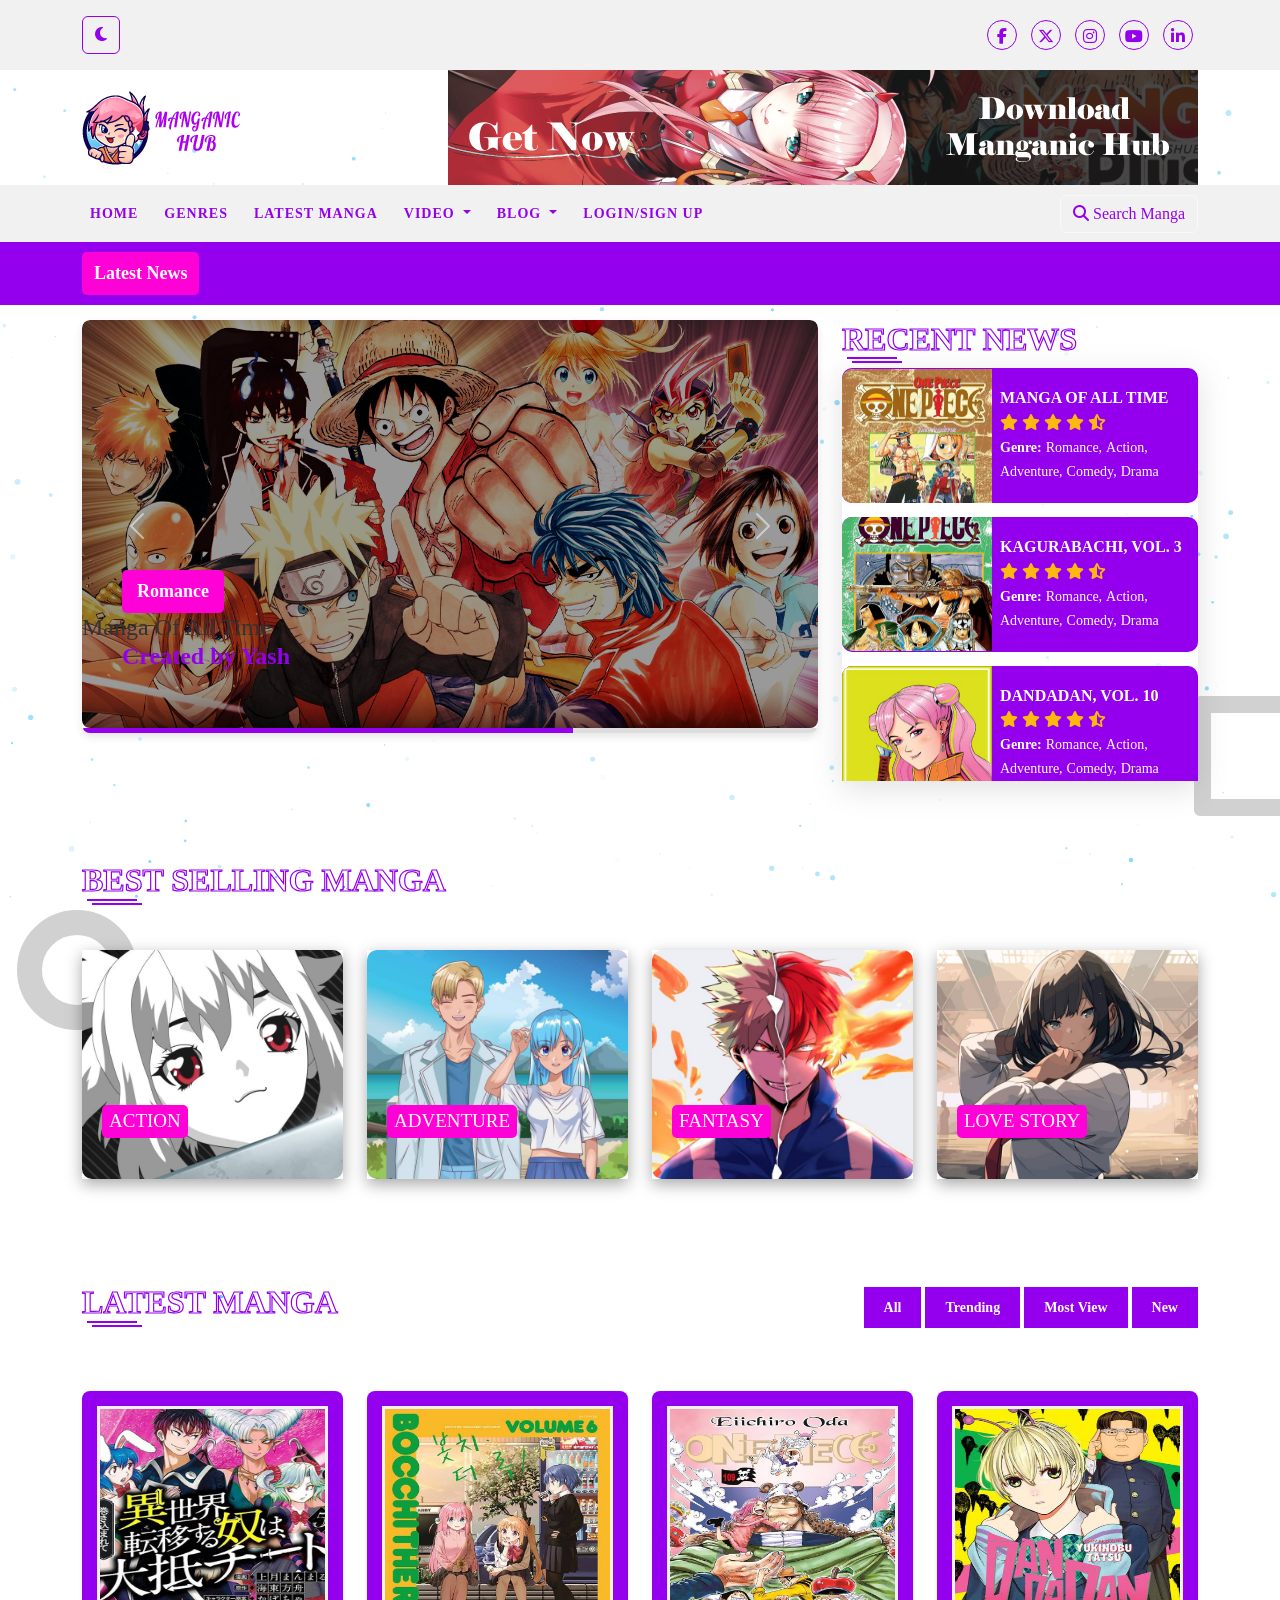
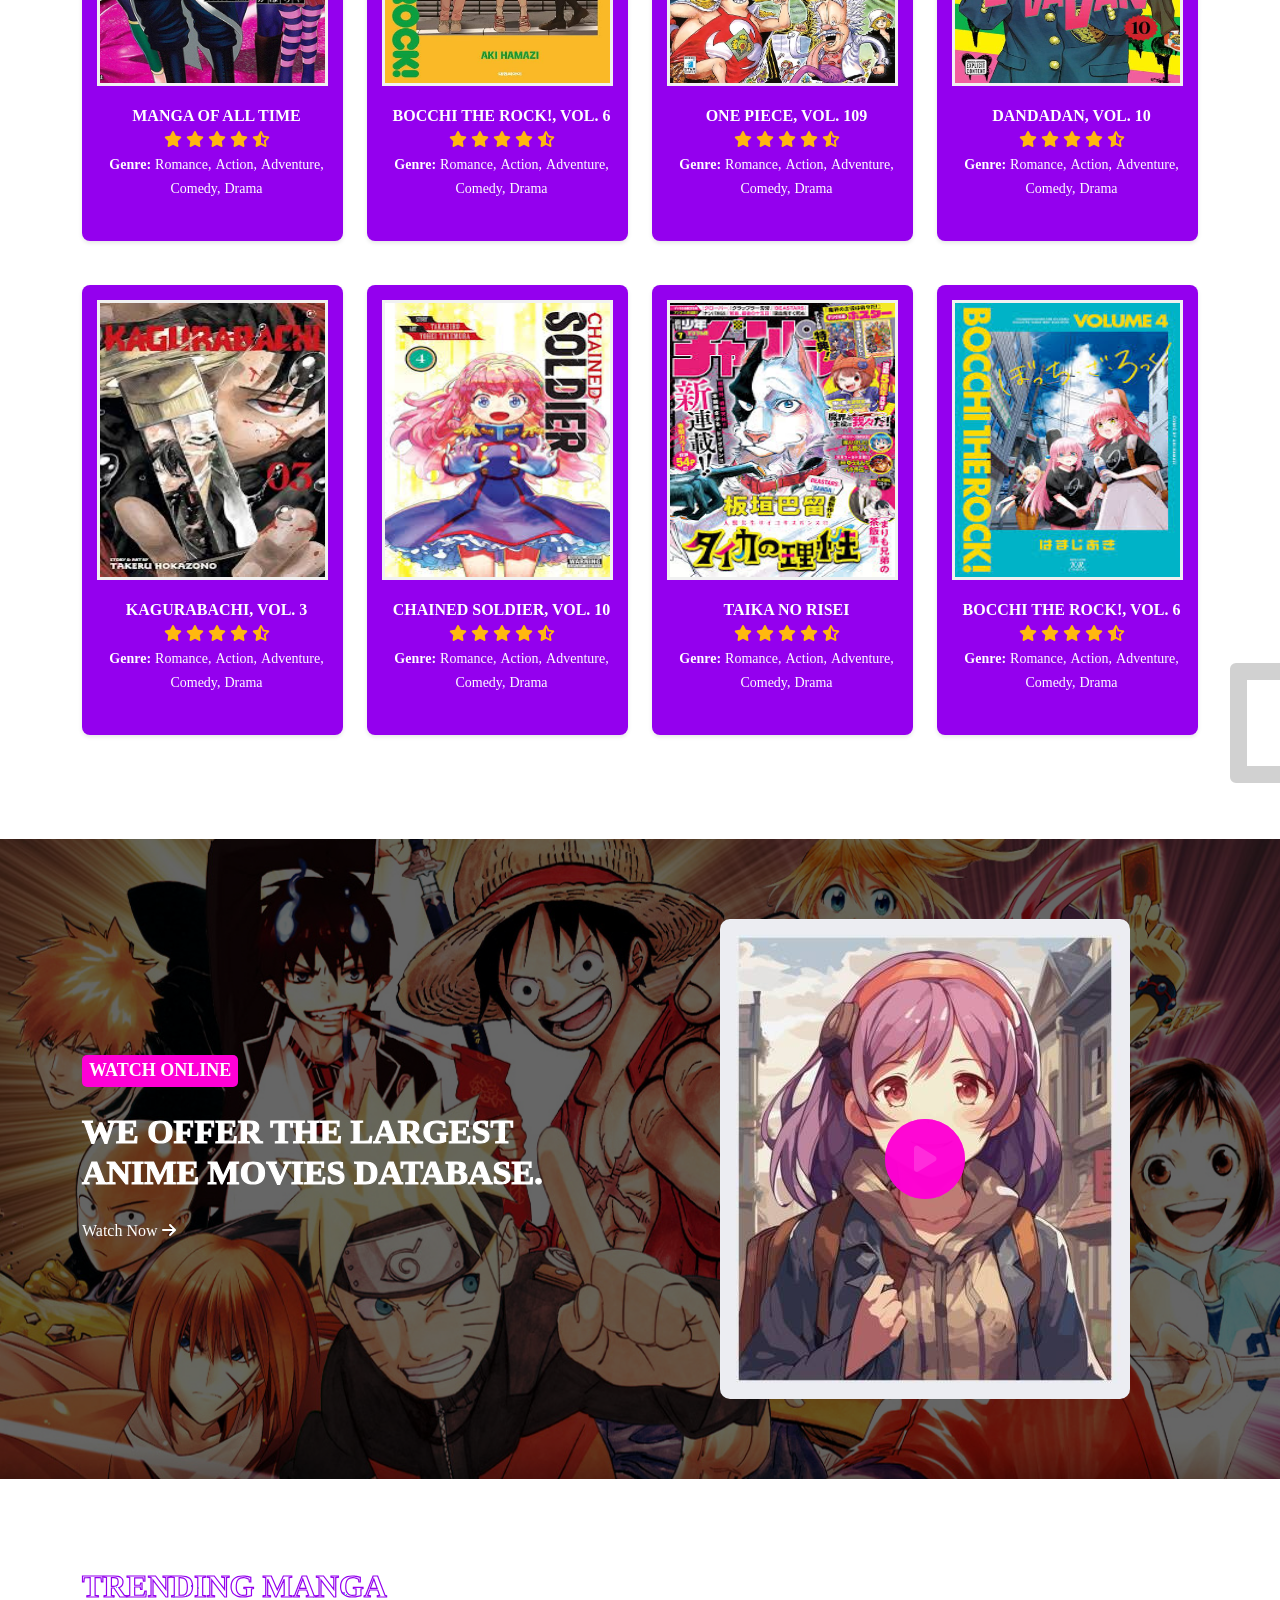
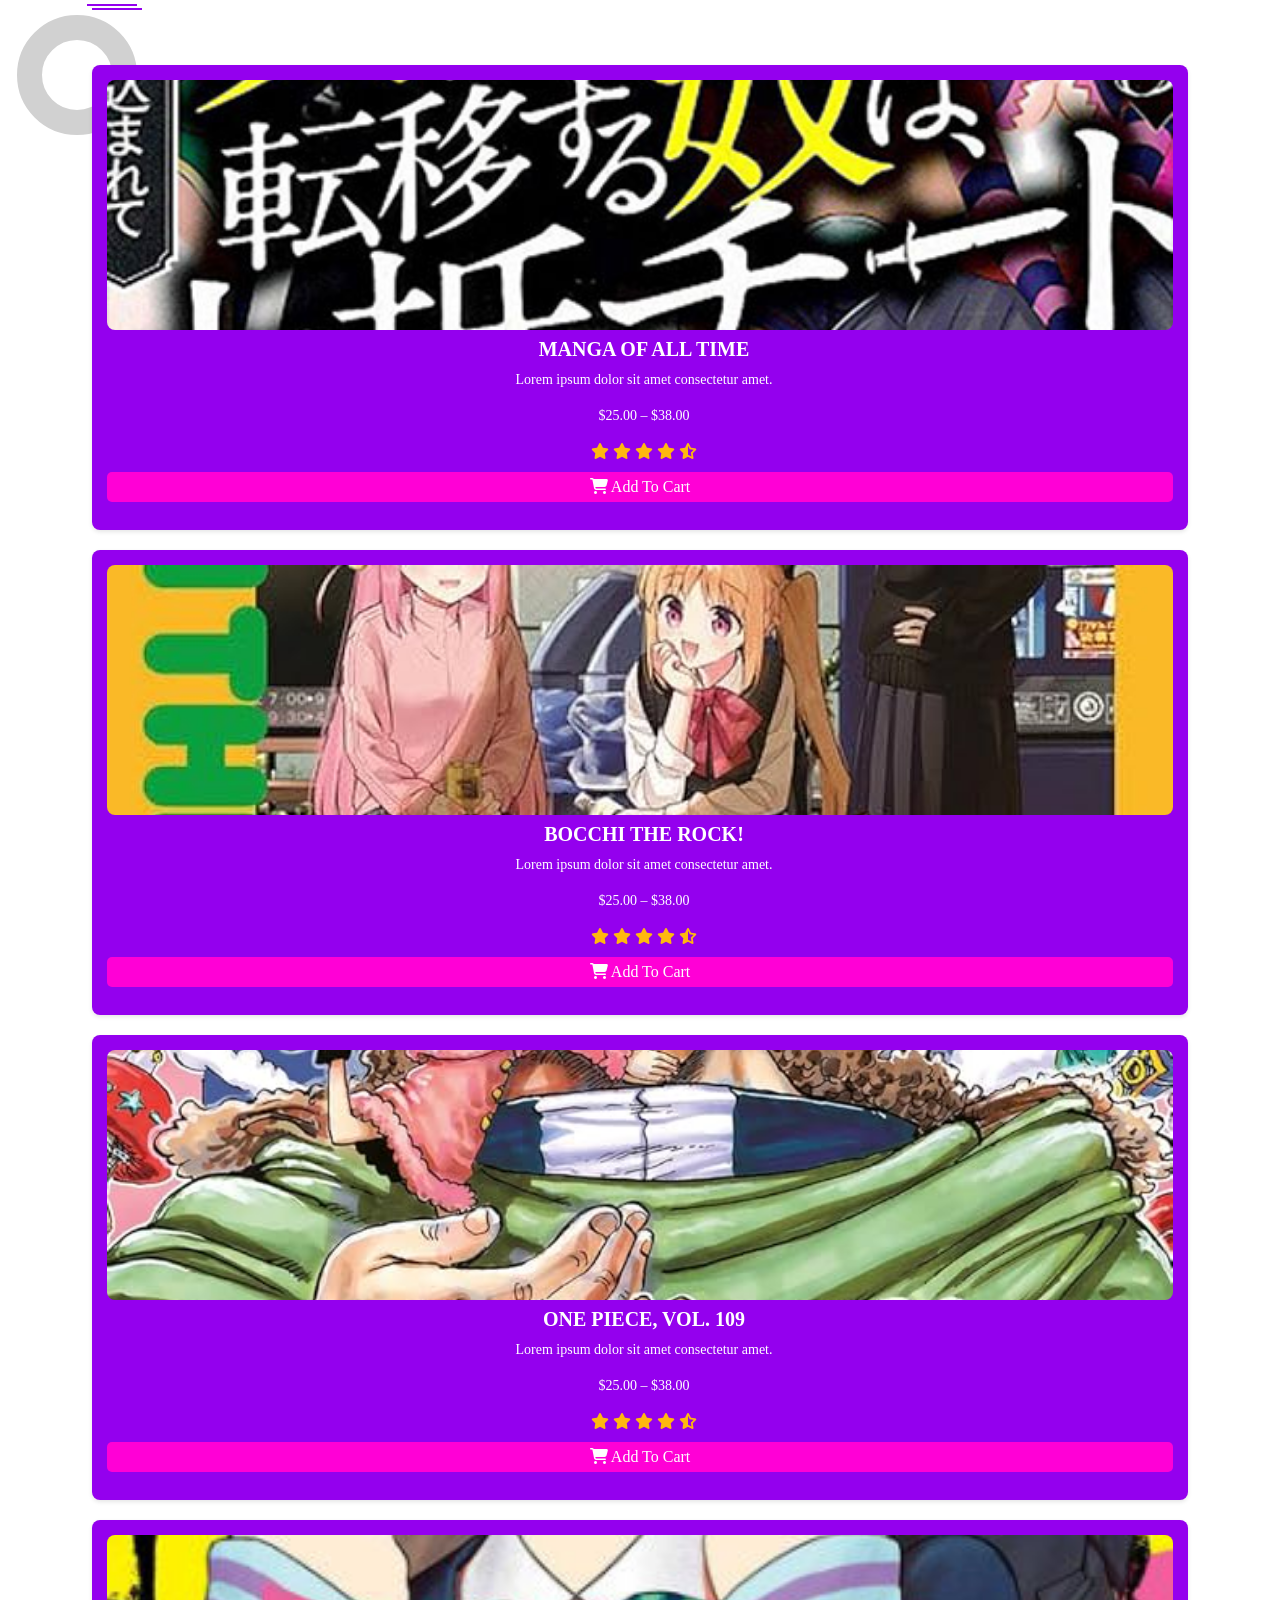
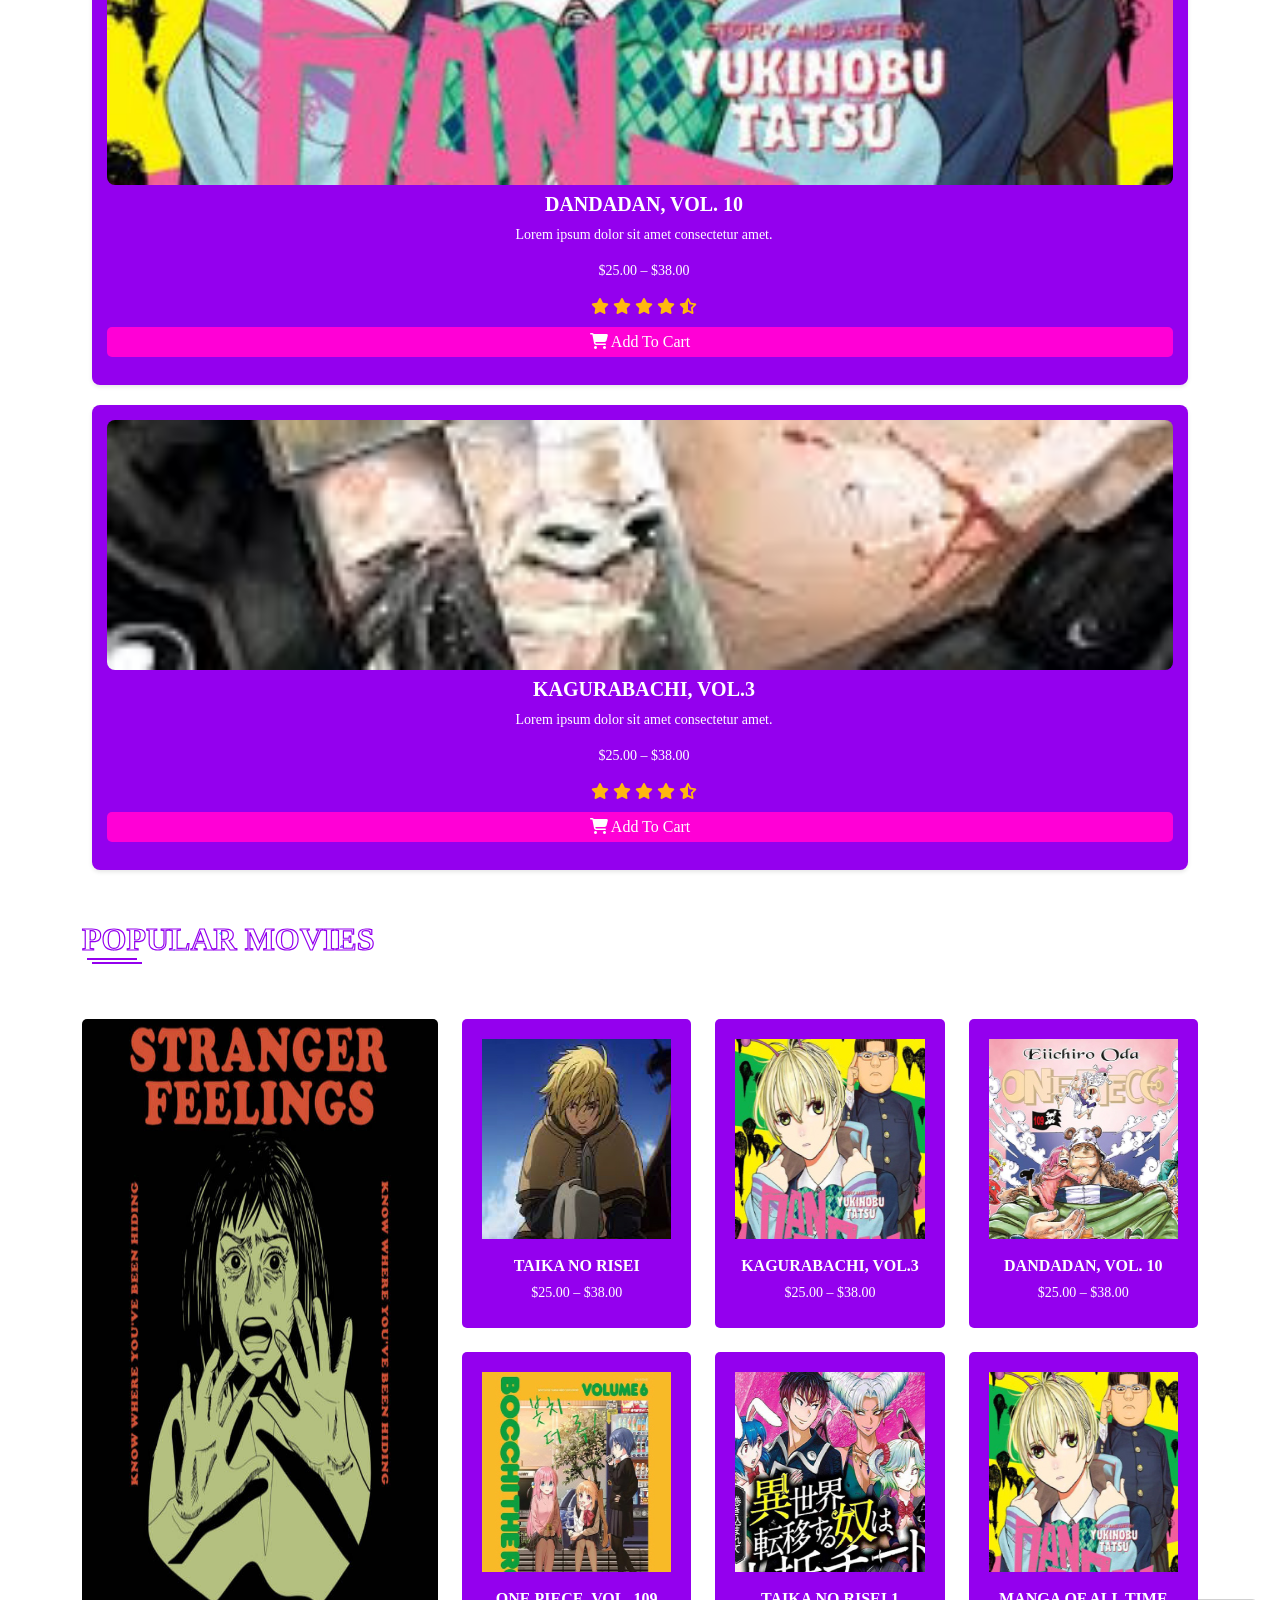
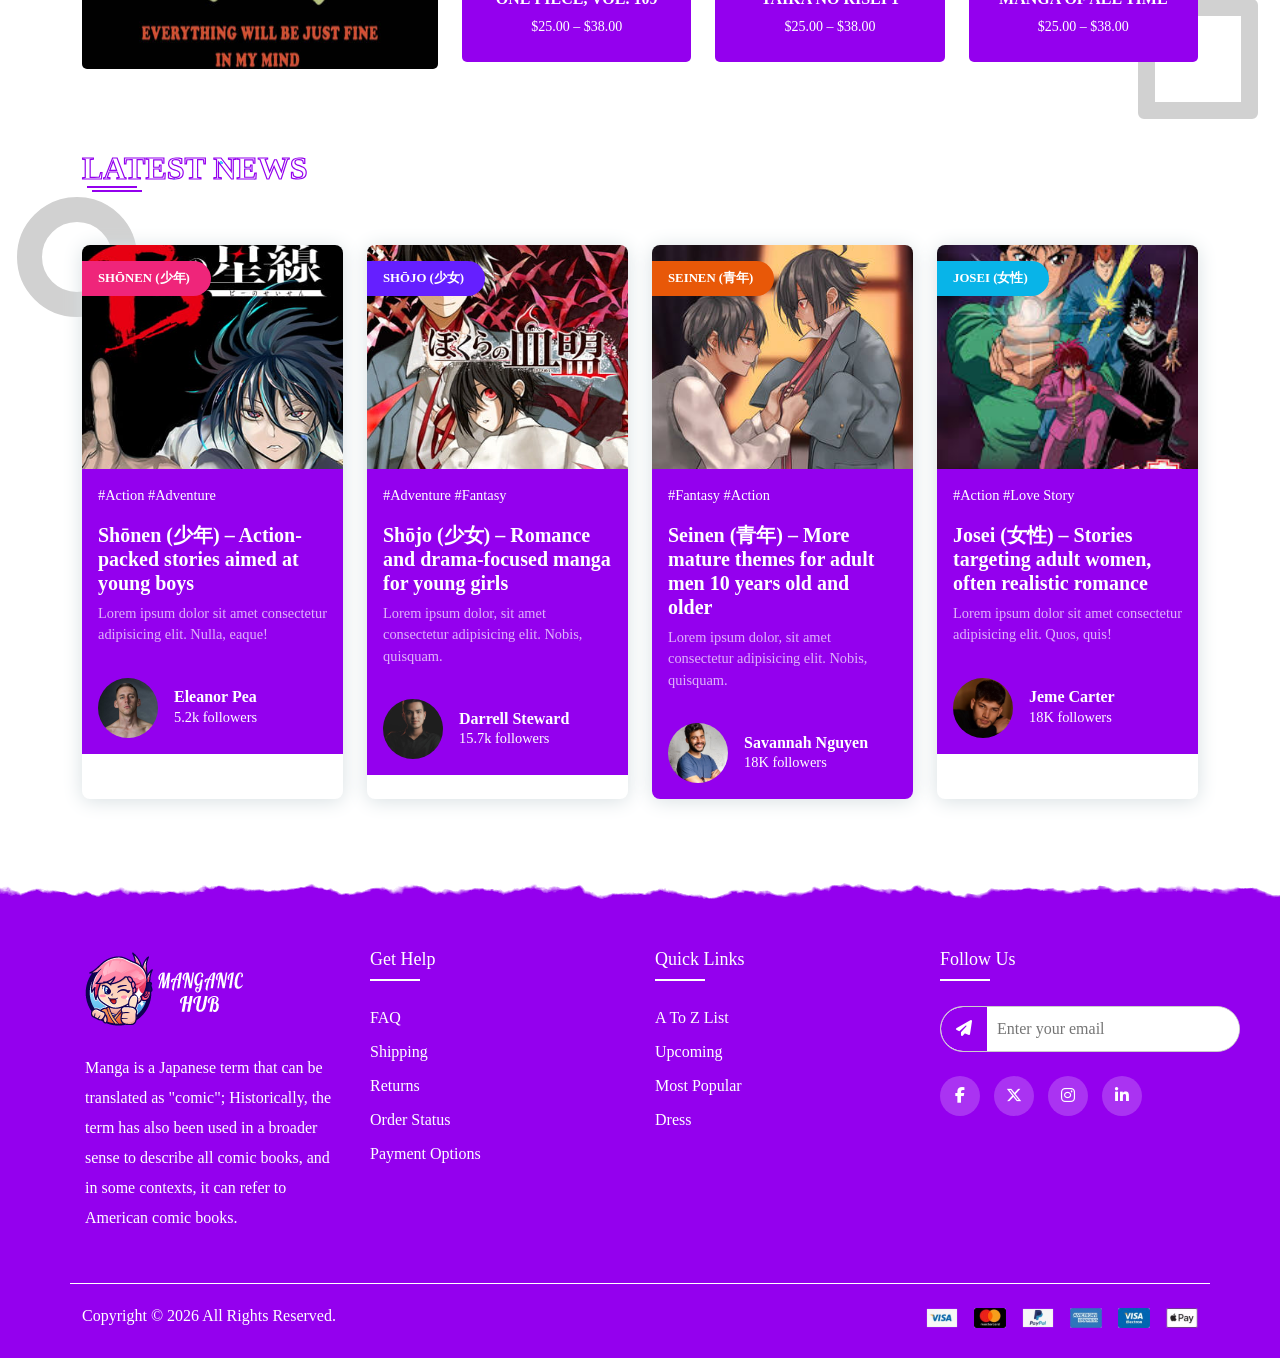
==== commit 14505b37: "Update index.html" ====
--- a/index.html
+++ b/index.html
@@ -1246,7 +1246,7 @@
                 </div>
                 <div class="copyright-section d-flex justify-content-between">
                     <div class="credit">
-                        <p id="currentYear">Copyright © 2026 All Rights Reserved. <a target="_blank" href="https://www.mobanwang.com/" title="网站模板">网站模板</a></p>
+                        <p id="currentYear">Copyright © 2026 All Rights Reserved.
                     </div>
                     <div class="payment">
                         <img src="images/payments.png" alt="">
@@ -1359,4 +1359,4 @@
 
 </body>
 
-</html>+</html>
--- a/css/style.css
+++ b/css/style.css
@@ -0,0 +1,2353 @@
+* {
+   margin: 0;
+   padding: 0;
+   outline: 0;
+}
+
+ul,
+ol {
+   list-style: none;
+}
+
+a {
+   text-decoration: none;
+   display: inline-block;
+}
+
+h1,
+h2,
+h3,
+h4,
+h5,
+h6,
+p,
+ol,
+li,
+ul {
+   margin: 0;
+   padding: 0;
+}
+
+
+:root {
+   --main-color: #9400EE;
+   --second-color: #ff00d6;
+   /* --second-color: #ff5733; */
+   --text-color: #333;
+   --secound-text-color: #fff;
+   /* --text-color: #F1F8E9; */
+   --hover-color: #ff00d6;
+   --ff1: 'Bebas Neue', sans-serif;
+   --ff2: "Poppins", serif;
+
+}
+
+body {
+   font-family: "Poppins", serif;
+}
+
+/* common css end */
+/* Custom CSS for Dark Mode */
+body.bg-dark .footer::after{
+   display: none;
+}
+body.bg-dark {
+   background-color: #121212 !important;
+   /* Dark background for the body */
+   color: #fff;
+   /* Text color for dark mode */
+}
+
+body.bg-dark header {
+   background-color: #222 !important;
+   /* White background for the header in dark mode */
+   color: #444;
+   /* Text color for the header in dark mode */
+}
+
+body.bg-dark .btn-outline-light {
+   color: #fff !important;
+   /* White text for buttons in dark mode */
+   border-color: #fff;
+   /* White border for buttons */
+}
+
+body.bg-dark .navbar-dark .navbar-nav .nav-link {
+   color: #fff !important;
+   /* White text for navbar links */
+}
+
+/* Specific adjustments to make sure social media icons are visible in dark mode */
+body.bg-dark .fab {
+   color: #fff !important;
+}
+body.bg-dark .main-menu button i{
+   color: #fff !important;
+}
+/* body.bg-dark .particles-js{
+   display: none;
+} */
+body.bg-dark .main-menu{
+   background-color: #222222;
+}
+
+
+#colorSwitcher {
+   position: fixed;
+   bottom: 20px;
+   right: 20px;
+   background: #222;
+   padding: 10px;
+   border-radius: 5px;
+   display: none;
+   /* ✅ Start as hidden */
+   z-index: 999;
+   /* ✅ Ensure it's above other elements */
+}
+
+#switcherToggle {
+   background: #ff5733;
+   border: none;
+   color: white;
+   font-size: 24px;
+   cursor: pointer;
+   width: 50px;
+   height: 50px;
+   border-radius: 50%;
+   display: flex;
+   justify-content: center;
+   align-items: center;
+   box-shadow: 0 4px 8px rgba(0, 0, 0, 0.2);
+}
+
+#colorOptions {
+   margin-top: 10px;
+   display: flex;
+   flex-wrap: wrap;
+   gap: 5px;
+}
+
+.color-option {
+   width: 25px;
+   height: 25px;
+   border-radius: 50%;
+   cursor: pointer;
+   border: 2px solid white;
+}
+
+
+
+/* *******************************************
+            header section start
+   ******************************************/
+header {
+   background-color: #f1f1f1;
+}
+
+#darkModeToggle {
+   color: var(--main-color);
+   border: 1px solid var(--main-color);
+}
+
+.search-btn {
+   color: var(--main-color);
+}
+
+.social-icons a i {
+   color: var(--main-color);
+   height: 30px;
+   width: 30px;
+   line-height: 30px;
+   text-align: center;
+   border-radius: 50%;
+   border: 1px solid var(--main-color);
+   margin: 0 5px;
+   transition: all linear 0.3s;
+}
+
+.social-icons a i:hover {
+   background: var(--main-color);
+   color: #fff;
+}
+
+.modal-content {
+   position: relative;
+   display: flex;
+   flex-direction: column;
+   width: 100%;
+   color: var(--secound-text-color);
+   pointer-events: auto;
+
+   background-clip: padding-box;
+   /* border: var(--bs-modal-border-width) solid var(--bs-modal-border-color); */
+   border-radius: var(--bs-modal-border-radius);
+   outline: 0;
+   background: var(--main-color);
+}
+#darkModeToggle i{
+   color: var(--main-color) !important;
+}
+#darkModeToggle:hover{
+   background-color: var(--main-color);
+   color: var(--second-color);
+}
+#darkModeToggle:hover i{
+   color: var(--second-color) !important;
+}
+/* *******************************************
+            header section start
+   ******************************************/
+
+/* *******************************************
+            main-menu section start
+   ******************************************/
+.main-menu ul li a {
+   color: var(--main-color);
+   font-size: 14px;
+   font-weight: 800;
+   padding: 10px 15px;
+   letter-spacing: 1px;
+   text-transform: uppercase;
+   margin-right: 10px;
+}
+
+.main-menu ul li a:hover {
+   color: var(--second-color);
+}
+.main-menu{
+   background-color: #f1f1f1;
+}
+
+/* *******************************************
+            main-menu section start
+   ******************************************/
+
+/* *******************************************
+            banner section start
+   ******************************************/
+
+.carousel-item p {
+   margin-left: 40px;
+   font-size: 18px;
+   font-weight: 600;
+   color: #fff;
+   background: var(--second-color);
+   padding: 8px 15px;
+   width: fit-content;
+   border-radius: 5px;
+}
+
+.carousel-item h2 {
+   font-size: 50px;
+}
+
+.carousel {
+   max-width: 100%;
+   margin: auto;
+   border-radius: 8px;
+   overflow: hidden;
+   box-shadow: 0 4px 8px rgba(0, 0, 0, 0.1);
+}
+
+.carousel-inner {
+   border-radius: 8px;
+}
+
+.carousel-item {
+   text-align: center;
+   padding: 60px 20px;
+   background: #f5f5f5;
+   color: #333;
+}
+
+.progress {
+   height: 5px;
+   background: #ddd;
+}
+
+.progress-bar {
+   height: 100%;
+   background: var(--main-color);
+   transition: width 0.3s;
+}
+
+.carousel-item {
+   position: relative;
+   padding: 250px 80px 37px 0;
+   z-index: 1;
+   text-align: left;
+}
+
+.carousel-item::before {
+   position: absolute;
+   content: "";
+   top: 0;
+   left: 0;
+   width: 100%;
+   height: 100%;
+   background: rgba(0, 0, 0, 0.4);
+   z-index: -1;
+}
+
+.carousel-item h2 {
+   font-size: 2.5em;
+   font-weight: 800;
+   color: var(--secound-text-color);
+   margin-left: 40px;
+   padding-top: 20px;
+   padding-bottom: 8px;
+}
+
+.carousel-item h5 {
+   font-size: 1.5em;
+   font-weight: 600;
+   color: var(--secound-text-color);
+   margin-bottom: 20px;
+   color: var(--main-color);
+   margin-left: 40px;
+}
+
+/* *******************************************
+            banner section start
+   ******************************************/
+
+/* *******************************************
+            marquee section start
+   ******************************************/
+.section-title-border {
+   font-size: 18px;
+   font-weight: bold;
+   background: var(--second-color);
+   padding: 8px 12px;
+   border-radius: 5px;
+   display: inline-block;
+   position: relative;
+   z-index: 2;
+   /* Ensures it stays on top */
+}
+
+/* Adjust marquee position */
+.marquee-container {
+   position: absolute;
+   left: 175px;
+   right: 10px;
+   overflow: hidden;
+   white-space: nowrap;
+   top: 60%;
+   transform: translateY(-50%);
+}
+
+marquee {
+   font-size: 16px;
+   font-weight: bold;
+   color: #fff ;
+   display: block;
+}
+marquee span{
+   color: #fff ;
+}
+
+#latest-news {
+   margin-bottom: 15px;
+}
+
+/* *******************************************
+            marquee section start
+   ******************************************/
+
+/* *******************************************
+            recent section start
+   ******************************************/
+.recent-new-img img {
+   width: 150px;
+   height: 134px;
+   border-radius: 10px 0 0 10px;
+}
+
+.ratings i {
+   color: #ffb80f;
+}
+
+.recent-news-conainer {
+   background-color: var(--main-color);
+   border-radius: 10px;
+   margin-bottom: 14px;
+}
+
+.recent-new-text h3 a {
+   color: var(--secound-text-color);
+   font-size: 16px;
+   font-weight: 600;
+   padding-top: 20px;
+   text-transform: uppercase;
+}
+
+.recent-new-text p {
+   color: var(--secound-text-color);
+   font-size: 14px;
+   font-weight: 400;
+}
+
+.recent-new-text a {
+   color: var(--secound-text-color);
+}
+
+.tags a {
+   color: var(--secound-text-color);
+   font-size: 14px;
+   font-weight: 300;
+}
+
+.tags {
+   padding-bottom: 20px;
+}
+
+.tags a span {
+   font-weight: 600;
+}
+
+.recent-news-inner {
+   height: 413px;
+   overflow-y: scroll;
+   box-shadow: rgba(100, 100, 111, 0.2) 0px 7px 29px 0px;
+}
+
+/* WebKit-based browsers (Chrome, Safari, Edge) */
+.recent-news-inner::-webkit-scrollbar {
+   width: 0;
+   /* Hide the scrollbar */
+   background: transparent;
+   /* Optional: Make the track transparent */
+}
+
+.recent-news-inner::-webkit-scrollbar-thumb {
+   background: transparent;
+   /* Hide the scrollbar thumb */
+}
+
+.recent-news-inner::-webkit-scrollbar-track {
+   background: transparent;
+   /* Hide the scrollbar track */
+}
+
+/* Firefox */
+.recent-news-inner {
+   scrollbar-width: none;
+   /* Hide the scrollbar in Firefox */
+}
+
+.recent-news-title h3 {
+   color: var(--main-color);
+   font-size: 20px;
+   font-weight: 600;
+   padding-bottom: 10px 0;
+   -webkit-text-fill-color: #ffffff;
+   -webkit-text-stroke-width: 1.2px;
+   text-transform: uppercase;
+   font-size: 32px;
+   padding-bottom: 10px;
+   position: relative;
+   background: url(../images/lights-9597_512.gif);
+    background-clip: border-box;
+  -webkit-background-clip: text;
+  -webkit-text-fill-color: transparent;
+  background-clip: text;
+}
+
+.recent-news-title h3::before {
+   content: "";
+   position: absolute;
+   width: 50px;
+   height: 2px;
+   background-color: var(--main-color);
+   bottom: 9px;
+   left: 5px;
+}
+
+.recent-news-title h3::after {
+   content: "";
+   position: absolute;
+   width: 50px;
+   height: 2px;
+   background-color: var(--main-color);
+   bottom: 5px;
+   left: 10px;
+}
+
+/* *******************************************
+            recent section start
+   ******************************************/
+
+/* *******************************************
+            latest manga section start
+   ******************************************/
+#latest-manga {
+   padding: 80px 0;
+}
+.latest-manga-section{
+   padding-bottom: 80px;
+}
+
+.latest-manga-card1 {
+   height: 465px !important;
+}
+
+.latest-manga-card1,
+.latest-manga-card {
+   background-color: var(--main-color);
+   padding: 15px 15px 0 15px;
+   border-radius: 8px;
+   box-shadow: 0 2px 4px rgba(0, 0, 0, 0.1);
+   text-align: center;
+   transition: transform 0.3s ease-in-out;
+   height: 450px;
+}
+
+.latest-manga-card1:hover,
+.latest-manga-card:hover {
+   transform: scale(1.03);
+}
+
+.manga-header {
+   display: flex;
+   justify-content: space-between;
+   align-items: center;
+   margin-bottom: 15px;
+}
+
+.manga-header h3 {
+   margin: 0;
+   /* font-size: 20px; */
+   font-weight: bold;
+}
+
+.filters button {
+   background: none;
+
+   padding: 10px 20px;
+   cursor: pointer;
+   color: var(--secound-text-color);
+   background-color: var(--main-color);
+   font-size: 14px;
+   border: none;
+   font-weight: bold;
+   transition: all linear .3s;
+}
+
+.filters button:hover {
+   background-color: var(--hover-color);
+}
+
+.manga-card {
+   margin-top: 44px;
+}
+
+.manga-card img {
+   border: 3px solid #f1f1f1;
+   height: 280px;
+}
+
+.add-to-cart-btn1 a {
+   color: var(--secound-text-color);
+   background: var(--second-color);
+   padding: 10px 20px;
+   border-radius: 5px;
+   display: inline-block;
+   transition: all linear .3s;
+
+}
+
+.add-to-cart-btn a {
+   color: var(--secound-text-color);
+   background: var(--second-color);
+   padding: 10px 20px;
+   border-radius: 5px;
+   display: inline-block;
+   transition: all linear .3s;
+   opacity: 0;
+}
+
+.latest-manga-card:hover .add-to-cart-btn a {
+   opacity: 1;
+}
+
+/* *******************************************
+            latest manga section start
+   ******************************************/
+
+/* *******************************************
+         bestselling-manga section start
+   ******************************************/
+#bestselling-manga {
+   padding: 80px 0 0 0;
+}
+
+.bestselling-manga-img {
+   position: relative;
+   overflow: hidden;
+   /* Ensure the zoom effect doesn't overflow */
+   display: block;
+}
+
+.bestselling-menga-content {
+   margin-top: 40px;
+}
+
+.bestselling-manga-img img {
+   width: 100%;
+   display: block;
+   transition: transform 0.3s linear;
+   border-radius: 10px;
+}
+
+.bestselling-manga-card {
+   box-shadow: rgba(0, 0, 0, 0.35) 0px 5px 15px;
+}
+
+.bestselling-manga-img::after {
+   content: "";
+   position: absolute;
+   top: 0;
+   left: 0;
+   width: 100%;
+   height: 100%;
+   background: rgba(0, 0, 0, 0.5);
+   opacity: 0;
+   transition: opacity 0.3s linear;
+}
+
+.bestselling-manga-text {
+   position: absolute;
+   bottom: -57px;
+   left: 0;
+   width: 100%;
+   height: 100%;
+   padding: 10px 20px;
+   color: var(--main-color);
+   display: flex;
+   flex-direction: column;
+   justify-content: center;
+   z-index: 999;
+}
+
+.bestselling-manga-card h4 {
+   text-align: left;
+   font-size: 19px;
+   font-weight: 500;
+   color: var(--secound-text-color);
+   background: var(--second-color);
+   width: fit-content;
+   padding: 5px 7px;
+   text-transform: uppercase;
+   border-radius: 5px;
+}
+
+.best-s-btn {
+   position: absolute;
+   bottom: 75px;
+   transition: all linear 0.3s;
+   opacity: 0;
+   color: var(--secound-text-color);
+   font-weight: 400;
+   text-transform: uppercase;
+}
+
+.best-s-btn:hover {
+   color: var(--hover-color);
+}
+
+.bestselling-manga-img:hover .best-s-btn {
+   opacity: 1;
+   bottom: 72px;
+}
+
+.bestselling-manga-img:hover::after {
+   opacity: 1;
+   transition: opacity 0.3s linear;
+}
+
+.bestselling-manga-img:hover img {
+   transform: scale(1.1);
+}
+
+
+/* *******************************************
+         bestselling-manga section start
+   ******************************************/
+
+/* *******************************************
+            watch-online section start
+   ******************************************/
+#watch-online {
+   padding: 80px 0;
+   position: relative;
+   z-index: 1;
+}
+
+#watch-online::before {
+   position: absolute;
+   content: "";
+   left: 0;
+   top: 0;
+   width: 100%;
+   height: 100%;
+   background: rgba(0, 0, 0, 0.6);
+   z-index: -1;
+}
+
+/* Video Section */
+.watch-online-video {
+   position: relative;
+   display: flex;
+   justify-content: center;
+   align-items: center;
+}
+
+/* Video Thumbnail */
+.watch-online-video img {
+   width: 100%;
+   max-width: 500px;
+   border-radius: 10px;
+   display: block;
+}
+
+/* Play Button */
+.play-button {
+   position: absolute;
+   top: 50%;
+   left: 50%;
+   transform: translate(-50%, -50%);
+   width: 80px;
+   height: 80px;
+   background: rgba(255, 0, 212, 0.815);
+   border-radius: 50%;
+   display: flex;
+   justify-content: center;
+   align-items: center;
+   color: #fff;
+   font-size: 30px;
+   cursor: pointer;
+   transition: 0.3s;
+   z-index: 2;
+}
+
+.play-button i {
+   transition: 0.3s;
+}
+
+.play-button:hover {
+   background: rgba(255, 0, 212, 0.486);
+}
+
+.play-button:hover i {
+   transform: scale(1.2);
+}
+
+/* Animated Waves */
+.play-button::before,
+.play-button::after {
+   content: "";
+   position: absolute;
+   width: 100%;
+   height: 100%;
+   border-radius: 50%;
+   background: rgba(255, 0, 212, 0.589);
+   animation: wave-animation 1.5s infinite ease-in-out;
+}
+
+.play-button::after {
+   animation-delay: 0.5s;
+}
+
+@keyframes wave-animation {
+   0% {
+      transform: scale(1);
+      opacity: 1;
+   }
+
+   100% {
+      transform: scale(2);
+      opacity: 0;
+   }
+}
+
+.watch-online-text h4 {
+   color: var(--secound-text-color);
+   font-size: 18px;
+   font-weight: 600;
+   padding-bottom: 10px 0;
+   background-color: var(--second-color);
+   width: fit-content;
+   padding: 5px 7px;
+   text-transform: uppercase;
+   position: relative;
+   border-radius: 5px;
+}
+
+.watch-online-text h2 {
+   color: var(--secound-text-color);
+   font-size: 34px;
+   font-weight: 600;
+   padding: 25px 0;
+   -webkit-text-fill-color: #ffffff;
+   -webkit-text-stroke-width: 1.2px;
+   text-transform: uppercase;
+}
+
+.watch-online-text a {
+   color: var(--secound-text-color);
+   border-radius: 5px;
+   display: inline-block;
+   transition: all linear .3s;
+}
+
+.watch-online-text a:hover {
+   color: var(--hover-color);
+}
+
+.watch-online-text {
+   margin-top: 25%;
+}
+
+/* *******************************************
+            watch-online section start
+   ******************************************/
+
+/* *******************************************
+         trending-manga-slider section start
+   ******************************************/
+.trending-manga-slider {
+   text-align: center;
+   padding: 10px;
+}
+
+.trending-manga-slider img {
+   width: 100%;
+   height: 250px;
+   object-fit: cover;
+   border-radius: 8px;
+}
+
+.trending-manga-slider .description {
+   font-size: 14px;
+   color: #555;
+   margin-top: 5px;
+}
+
+.trending-manga-slider .rating {
+   color: #f39c12;
+   margin-top: 5px;
+}
+
+.trending-manga-slider .stats {
+   display: flex;
+   justify-content: center;
+   gap: 15px;
+   margin-top: 10px;
+   font-size: 14px;
+   color: #333;
+}
+
+.trending-manga-slider .stats i {
+   margin-right: 5px;
+}
+
+.slick-next::before,
+.slick-prev::before {
+   color: var(--main-color) !important;
+}
+
+.trending-text h3 a {
+   color: var(--secound-text-color);
+   font-size: 20px;
+   font-weight: 600;
+   padding-bottom: 10px 0;
+   text-transform: uppercase;
+}
+
+.trending-text p {
+   color: var(--secound-text-color);
+   font-size: 14px;
+   font-weight: 400;
+   padding: 5px 0;
+}
+
+.add-cart-btn {
+   margin-top: 8px;
+   border-radius: 5px;
+   background-color: var(--second-color);
+   color: var(--secound-text-color);
+   font-weight: 500;
+   padding: 3px 20px;
+   text-transform: capitalize;
+   transition: all linear .3s;
+}
+
+.add-cart-btn a {
+   color: var(--secound-text-color);
+}
+
+.amount {
+   color: var(--secound-text-color);
+   font-size: 14px;
+   font-weight: 400;
+   padding: 5px 0;
+}
+
+.latest-manga-card1 img {
+   position: relative;
+}
+
+.latest-manga-card1 img::after {
+   position: absolute;
+   content: "";
+   left: 0;
+   top: 0;
+   width: 100%;
+   height: 100%;
+   background: rgba(0, 0, 0, 0.3);
+   z-index: 1;
+}
+
+.latest-manga-card1 {
+   position: relative;
+   overflow: hidden;
+}
+
+.hover-icons {
+   position: absolute;
+   top: 50%;
+   left: 50%;
+   transform: translate(-50%, -50%);
+   display: flex;
+   gap: 10px;
+   opacity: 0;
+   transition: opacity 0.3s ease-in-out;
+}
+
+.hover-icons a {
+   background: var(--second-color);
+   color: #fff;
+   padding: 10px;
+   border-radius: 50%;
+   display: flex;
+   align-items: center;
+   justify-content: center;
+   text-decoration: none;
+   font-size: 16px;
+   transition: background 0.3s ease;
+}
+
+.hover-icons a:hover {
+   background: var(--main-color);
+}
+
+.latest-manga-card1:hover .hover-icons {
+   opacity: 1;
+}
+
+.trending-manga-slider-container {
+   margin-top: 40px;
+}
+
+#trending-manga-slider {
+   padding: 40px 0;
+}
+
+/* *******************************************
+         trending-manga-slider section start
+   ******************************************/
+
+/* *******************************************
+         popular-movies section start
+   ******************************************/
+#popular-movies {
+   /* padding-top: 40px; */
+   padding-bottom: 80px;
+}
+
+.popular-movie-content img {
+   height: 200px;
+}
+
+.popular-movie-content {
+   background-color: var(--main-color);
+   padding: 20px;
+   border-radius: 5px;
+}
+
+.popular-movie-content {
+   position: relative;
+   overflow: hidden;
+}
+
+.hover-icons {
+   position: absolute;
+   top: 50%;
+   left: 50%;
+   transform: translate(-50%, -50%);
+   display: flex;
+   gap: 10px;
+   opacity: 0;
+   transition: opacity 0.3s ease-in-out;
+}
+
+.hover-icons a {
+   background: var(--second-color);
+   color: #fff;
+   padding: 10px;
+   border-radius: 50%;
+   display: flex;
+   align-items: center;
+   justify-content: center;
+   text-decoration: none;
+   font-size: 16px;
+   transition: background 0.3s ease;
+}
+
+.hover-icons a:hover {
+   background: var(--main-color);
+}
+
+.popular-movie-content:hover .hover-icons {
+   opacity: 1;
+}
+
+.popular-movie-content h4 a {
+   color: var(--secound-text-color);
+   font-size: 16px;
+   font-weight: 600;
+   padding-bottom: 10px 0;
+   text-transform: uppercase;
+   text-align: center;
+}
+.video-card-img img{
+   height: 266px;
+}
+.popular-movie-content h4 {
+   text-align: center;
+   margin-top: 10px;
+}
+
+.popular-movies-left img {
+   height: 650px;
+   border-radius: 5px;
+}
+
+.popular-movies-content {
+   margin-top: 50px;
+
+}
+
+/* *******************************************
+         popular-movies section start
+   ******************************************/
+
+/* *******************************************
+            blog section start
+   ******************************************/
+
+   .manga-latest-news-blog-card {
+      overflow: hidden;
+      box-shadow: 0px 2px 20px #d7dfe2;
+      background: white;
+      border-radius: 0.5rem;
+      position: relative;
+      transition: 250ms all ease-in-out;
+      cursor: pointer;
+      height: 100%;
+    }
+    
+    .manga-latest-news-blog-card:hover {
+      transform: scale(1.05);
+      box-shadow: 0px 2px 40px #d7dfe2;
+    }
+    
+    .manga-latest-news-blog-banner-img {
+      object-fit: cover;
+      height: 14rem;
+      width: 100%;
+    }
+    
+    .manga-latest-news-blog-category-tag {
+      font-size: 0.8rem;
+      font-weight: bold;
+      color: white;
+      background: red;
+      padding: 0.5rem 1.3rem 0.5rem 1rem;
+      text-transform: uppercase;
+      position: absolute;
+      z-index: 1;
+      top: 1rem;
+      border-radius: 0 2rem 2rem 0;
+    }
+    
+    .manga-latest-news-blog-popular {
+      background: #ef257a;
+    }
+    
+    .manga-latest-news-blog-technology {
+      background: #651fff;
+    }
+    
+    .manga-latest-news-blog-psychology {
+      background: #e85808;
+    }
+    .manga-latest-news-blog-psychology1 {
+      background: #08b4e8;
+    }
+    
+    .manga-latest-news-blog-card-body {
+      padding: 1rem;
+      background-color: var(--main-color);
+    }
+    
+    .manga-latest-news-blog-blog-hashtag {
+      font-size: 0.9rem;
+      font-weight: 500;
+      color: var(--secound-text-color);
+    }
+    
+    .manga-latest-news-blog-blog-title {
+      font-weight: 600;
+      font-size: 20px;
+      margin: 1rem 0 0.5rem;
+      color: var(--secound-text-color);
+    }
+    
+    .manga-latest-news-blog-blog-description {
+      color: var(--secound-text-color);
+      opacity: .7;
+      font-size: 0.9rem;
+    }
+    
+    .manga-latest-news-blog-card-profile {
+      display: flex;
+      margin-top: 2rem;
+      align-items: center;
+      color: var(--secound-text-color);
+    }
+    
+    .manga-latest-news-blog-profile-img {
+      width: 60px;
+      height: 60px;
+      object-fit: cover;
+      border-radius: 50%;
+    }
+    
+    .manga-latest-news-blog-card-profile-info {
+      margin-left: 1rem;
+    }
+    
+    .manga-latest-news-blog-profile-name {
+      font-size: 1rem;
+      font-weight: 600;
+    }
+    
+    .manga-latest-news-blog-profile-followers {
+      color: var(--secound-text-color-color);
+      font-size: 0.9rem;
+    }
+    #blog{
+      padding-bottom: 80px;
+    }
+/* *******************************************
+            blog section start
+   ******************************************/
+
+/* *******************************************
+         newslatter section start
+   ******************************************/
+.form-subscribe {
+   max-width: 600px;
+   margin: 0 auto
+}
+
+.form-subscribe .form-control {
+   background-color: hsla(0, 0%, 100%, .8);
+   padding-left: 24px;
+   padding-right: 24px;
+   letter-spacing: 1px;
+   border: none;
+   border-top-left-radius: 36px;
+   border-bottom-left-radius: 36px
+}
+
+.form-subscribe .form-control.focus,
+.form-subscribe .form-control:focus {
+   z-index: 2;
+   background-color: hsla(0, 0%, 100%, .8)
+}
+
+.form-subscribe .btn {
+   border-top-right-radius: 36px;
+   border-bottom-right-radius: 36px;
+   background: #7ec855;
+   border-color: #7ec855;
+   height: 46.5px;
+}
+
+/* *******************************************
+         newslatter section end
+   ******************************************/
+
+
+/* *******************************************
+            footer section start
+   ******************************************/
+.footer {
+   background-color: var(--main-color);
+   padding-top: 70px;
+   padding-bottom: 30px;
+   position: relative;
+   overflow: hidden;
+   z-index: 999999999999999999;
+   /* Prevents overflow */
+}
+
+/* Existing footer top design */
+.footer::after {
+   content: '';
+   width: 100%;
+   height: 20px;
+   position: absolute;
+   left: 0;
+   top: 0;
+   background-repeat: repeat-x;
+   background: url('../images/section_notch_top.png');
+}
+
+/* New animated shape */
+/* .footer::before {
+   content: '';
+   width: 5px;
+   height: 2px;
+   background-color: var(--second-color);
+   position: absolute;
+   top: 18px;
+   left: 0;
+   animation: moveShape 10s linear infinite alternate;
+   z-index: 9999999;
+}
+
+@keyframes moveShape {
+   0% {
+      left: 0;
+   }
+
+   100% {
+      left: 100%;
+   }
+} */
+
+.copyright-section {
+   padding-top: 20px;
+   margin-top: 50px;
+   border-top: 1px solid #fff;
+}
+
+.credit p {
+   color: var(--secound-text-color);
+}
+
+.credit p a {
+   color: var(--secound-color);
+}
+
+.footer-col {
+   width: 25%;
+   padding: 0 15px;
+}
+
+.footer-col h4 {
+   font-size: 18px;
+   color: #ffffff;
+   text-transform: capitalize;
+   margin-bottom: 35px;
+   font-weight: 500;
+   position: relative;
+}
+
+.footer-col h4::before {
+   content: '';
+   position: absolute;
+   left: 0;
+   bottom: -10px;
+   background-color: #ffffff;
+   height: 2px;
+   box-sizing: border-box;
+   width: 50px;
+}
+
+.footer-col ul li:not(:last-child) {
+   margin-bottom: 10px;
+}
+
+.footer-col ul li a {
+   font-size: 16px;
+   text-transform: capitalize;
+   color: #ffffff;
+   text-decoration: none;
+   font-weight: 300;
+   display: block;
+   transition: all 0.3s ease;
+}
+
+.footer-col ul li a:hover {
+   color: #ffffff;
+   padding-left: 8px;
+}
+
+.footer-col .social-links a {
+   display: inline-block;
+   height: 40px;
+   width: 40px;
+   background-color: rgba(255, 255, 255, 0.2);
+   margin: 0 10px 10px 0;
+   text-align: center;
+   line-height: 40px;
+   border-radius: 50%;
+   color: #ffffff;
+   transition: all 0.5s ease;
+}
+
+.footer-col .social-links a:hover {
+   color: #fff;
+   background-color: var(--second-color);
+}
+
+/*responsive*/
+@media(max-width: 767px) {
+   .footer-col {
+      width: 50%;
+      margin-bottom: 30px;
+   }
+}
+
+@media(max-width: 574px) {
+   .footer-col {
+      width: 100%;
+   }
+}
+
+.company-description {
+   color: #ffffff;
+   font-size: 16px;
+   margin-top: 30px;
+   line-height: 30px;
+}
+
+
+.newsletter {
+   display: flex;
+   align-items: center;
+   border: 1px solid #ccc;
+   border-radius: 25px;
+   overflow: hidden;
+   width: 300px;
+   background: #fff;
+}
+
+.newsletter button {
+   background: var(--main-color);
+   border: none;
+   padding: 10px 15px;
+   cursor: pointer;
+   color: white;
+   border-top-left-radius: 25px;
+   border-bottom-left-radius: 25px;
+}
+
+.newsletter button i {
+   font-size: 16px;
+}
+
+.newsletter input {
+   flex: 1;
+   border: none;
+   padding: 10px;
+   outline: none;
+}
+
+.product-info ul {
+   border-bottom: 1px solid #ccc;
+}
+
+/* *******************************************
+               footer section end
+    ******************************************/
+
+/* *******************************************
+               breadcrumb section end
+    ******************************************/
+    .manga-single-info li {
+       padding-bottom: 10px;
+      }
+      .breadcrumb ul{
+         padding: 15px;
+         background-color: #f1f1f1;
+         border-radius: 5px;
+      }
+      .breadcrumb ul li a{
+         color: var(--main-color);
+         font-size: 14px;
+         font-weight: 800;
+         letter-spacing: 1px;
+         text-transform: uppercase;
+         margin-right: 5px;
+      }
+      .breadcrumb ul li .active{
+         color: var(--second-color);
+         margin-left: 5px;
+      }
+/* *******************************************
+               breadcrumb section end
+    ******************************************/
+
+/* *******************************************
+         manga-single-product section end
+    ******************************************/
+.product-image img {
+   width: 100%;
+   border-radius: 10px;
+   transition: transform 0.3s;
+   cursor: pointer;
+}
+
+.product-image img:hover {
+   transform: scale(1.2);
+}
+
+.thumbnail img {
+   width: 80px;
+   height: 80px;
+   object-fit: cover;
+   border: 2px solid transparent;
+   border-radius: 8px;
+   margin: 5px;
+   cursor: pointer;
+   transition: transform 0.3s, border-color 0.3s;
+}
+
+.thumbnail img:hover {
+   transform: scale(1.1);
+   border-color: var(--main-color);
+}
+
+.thumbnail.active img {
+   border-color: var(--main-color);
+}
+
+.product-info h1 {
+   font-weight: bold;
+   font-size: 2rem;
+}
+
+.price {
+   font-size: 28px;
+   font-weight: bold;
+   color: #333;
+}
+
+.discount {
+   color: var(--main-color);
+   margin-left: 10px;
+   font-size: 18px;
+}
+
+.old-price {
+   text-decoration: line-through;
+   color: grey;
+   font-size: 16px;
+}
+
+.btn-cart{
+   background-color: var(--main-color);
+   color: #fff;
+   padding: 10px 20px;
+   border-radius: 5px;
+   display: inline-block;
+   transition: all linear .3s;
+   border: none;
+}
+.btn-cart:hover{
+   background-color: var(--second-color);
+}
+.wishlist-btn{
+   background-color: var(--second-color);
+   color: #fff;
+   padding: 10px 20px;
+   border-radius: 5px;
+   display: inline-block;
+   transition: all linear .3s;
+   border: none;
+}
+.wishlist-btn:hover{
+   background-color: var(--main-color);
+}
+.product-info span{
+   color: var(--main-color);
+}
+.cart-sidebar {
+   position: fixed;
+   top: 0;
+   right: -350px;
+   width: 300px;
+   height: 100%;
+   background-color: #fff;
+   box-shadow: -2px 0 5px rgba(0, 0, 0, 0.1);
+   transition: right 0.3s;
+   padding: 20px;
+   overflow-y: auto;
+   z-index: 1050;
+}
+
+.cart-sidebar.open {
+   right: 0;
+}
+
+.cart-sidebar h3 {
+   margin-bottom: 20px;
+}
+
+.cart-sidebar .cart-item {
+   border-bottom: 1px solid #ddd;
+   padding-bottom: 10px;
+   margin-bottom: 10px;
+}
+
+.cart-sidebar .cart-item img {
+   width: 50px;
+   height: 50px;
+   object-fit: cover;
+   border-radius: 8px;
+   margin-right: 10px;
+}
+
+/* *******************************************
+         manga-single-product section end
+    ******************************************/
+
+/* *******************************************
+         chapter section end
+    ******************************************/
+    .latest-releases {
+      margin: 20px 0;
+  }
+  .sidebar h2,
+  .latest-releases h2 {
+      color: var(--main-color);
+      text-transform: uppercase;
+      font-weight: bold;
+  }
+  .chapter-list {
+      max-height: 200px;
+      overflow-y: auto;
+  }
+  .chapter-list .list-group-item {
+      transition: background-color 0.3s;
+  }
+  .chapter-list .list-group-item:hover {
+      background-color: var(--main-color);
+      color: #fff;
+      cursor: pointer;
+  }
+  .chapter-list .list-group-item a{
+      color: #000;
+  }
+  .chapter-list .list-group-item:hover a{
+      color: #fff !important;
+  }
+  .comments-section {
+      margin-top: 30px;
+      border-top: 1px solid #ddd;
+      padding-top: 20px;
+  }
+  .comments-section h3 {
+      font-weight: bold;
+  }
+  .comment img {
+   width: 40px;
+   height: 40px;
+   border-radius: 50%;
+   margin-right: 10px;
+}
+.comment { 
+   display: flex;
+   align-items: center;
+}
+.comment-content {
+   flex: 1;
+}
+.leave-reply form textarea,
+.leave-reply form input{
+   padding: 10px;
+   border-radius: 0;
+}
+.form-control:focus {
+	border-color: var(--main-color);
+	box-shadow: none;
+}
+.leave-reply{
+   margin-top: 50px;
+}
+/* *******************************************
+         chapter section end
+    ******************************************/
+/* chapter page */
+/* *******************************************
+         chapter section end
+    ******************************************/
+    /* #chapter-section{
+      padding: 80px 0;
+    } */
+    .chapter-section{
+      padding-top: 20px;
+      padding-bottom: 80px;
+    }
+    .chapter-btns i{
+      font-size: 20px;
+      color: var(--main-color);
+      cursor: pointer;
+      transition: all linear .3s;
+      margin: 0 5px;
+    }
+    .chapter-btns i:hover{
+      color: var(--second-color);
+    }
+    .chapter-title h4{
+      font-size: 24px;
+      font-weight: 600;
+      text-transform: uppercase;
+      color: var(--main-color);
+      margin-bottom: 20px;
+    }
+    .chapter-filter select{
+      padding: 10px 20px;
+      border-radius: 5px;
+      border: none;
+      background: var(--main-color);
+      color: var(--secound-text-color);
+      font-weight: 500;
+      cursor: pointer;
+      width: 80%;
+    }
+   .submit-btn,
+   .next-prev-btn a,
+   .capter-next-page-btn a{
+      padding: 10px 20px;
+      border-radius: 5px;
+      border: none;
+      transition: all linear .3s;
+      background: var(--main-color);
+      color: var(--secound-text-color);
+      font-weight: 500;
+   }
+   .submit-btn:hover,
+   .next-prev-btn a:hover,
+   .capter-next-page-btn a:hover{
+      background: var(--second-color);
+   }
+   .chapter-deatiles-content{
+      border: 1px solid #ddd;
+   }
+   
+/* *******************************************
+         chapter section end
+    ******************************************/
+
+/* *******************************************
+         manga-single-product section end
+    ******************************************/
+/* *******************************************
+         manga-single-product section end
+    ******************************************/
+
+    .recent-news-title1 p ,
+    .latest-news-title p ,
+    .popular-movies-title p ,
+    .trending-manga-title p ,
+    .latest-manga-title p ,
+    .best-selling-manga p {
+      position: relative;
+    }
+    
+    .best-selling-manga p::before {
+      position: absolute;
+      content: '';
+      top: 0;
+      left: -65px;
+      width: 120px;
+      height: 120px;
+      border: 25px solid #d1d1d1;
+      z-index: -1;
+      border-radius: 50%;
+      animation: upDown 2s ease-in-out infinite alternate;
+    }
+    
+    @keyframes upDown {
+      0% {
+        transform: translateY(0);
+      }
+      100% {
+        transform: translateY(15px);
+      }
+    }
+    
+    .latest-manga-title p::before {
+      position: absolute;
+      content: '';
+      top: 955px;
+      right: -749px;
+      width: 120px;
+      height: 120px;
+      border: 17px solid #d1d1d1;
+      z-index: -1;
+      border-radius: 5%;
+      animation: upDown 2s ease-in-out infinite alternate;
+   }
+    
+    @keyframes upDown {
+      0% {
+        transform: translateY(0);
+      }
+      100% {
+        transform: translateY(15px);
+      }
+    }
+    .trending-manga-title p::before {
+      position: absolute;
+      content: '';
+      top: 0;
+      left: -65px;
+      width: 120px;
+      height: 120px;
+      border: 25px solid #d1d1d1;
+      z-index: -1;
+      border-radius: 50%;
+      animation: upDown 2s ease-in-out infinite alternate;
+   }
+    
+    @keyframes upDown {
+      0% {
+        transform: translateY(0);
+      }
+      100% {
+        transform: translateY(15px);
+      }
+    }
+    .popular-movies-title p::before {
+      position: absolute;
+      content: '';
+      top: 630px;
+      right: -60px;
+      width: 120px;
+      height: 120px;
+      border: 17px solid #d1d1d1;
+      z-index: -1;
+      border-radius: 5%;
+      animation: upDown 2s ease-in-out infinite alternate;
+   }
+    
+    @keyframes upDown {
+      0% {
+        transform: translateY(0);
+      }
+      100% {
+        transform: translateY(15px);
+      }    
+    }
+    .latest-news-title p::before {
+      position: absolute;
+      content: '';
+      top: 0;
+      left: -65px;
+      width: 120px;
+      height: 120px;
+      border: 25px solid #d1d1d1;
+      z-index: -1;
+      border-radius: 50%;
+      animation: upDown 2s ease-in-out infinite alternate;
+   }
+    
+    @keyframes upDown {
+      0% {
+        transform: translateY(0);
+      }
+      100% {
+        transform: translateY(15px);
+      }
+    }
+
+    .popular-movies-content-before{
+      position: relative;
+    }
+
+    .popular-movies-content-before::before {
+      position: absolute;
+      content: '';
+      top: 565px;
+      left: 1225px;
+      width: 120px;
+      height: 120px;
+      border: 17px solid #d1d1d1;
+      z-index: -1;
+      border-radius: 5%;
+      animation: upDown 2s ease-in-out infinite alternate;
+   }
+    
+    @keyframes upDown {
+      0% {
+        transform: translateY(0);
+      }
+      100% {
+        transform: translateY(15px);    
+      }
+    }
+    .recent-news-title1 p::before {
+         position: absolute;
+         content: '';
+         top: 328px;
+         left: 352px;
+         width: 120px;
+         height: 120px;
+         border: 17px solid #d1d1d1;
+         z-index: -1;
+         border-radius: 5%;
+         animation: upDown 2s ease-in-out infinite alternate;
+      }
+   
+    
+    @keyframes upDown {
+      0% {
+        transform: translateY(0);
+      }
+      100% {
+        transform: translateY(15px);    
+      }
+    }
+
+/* full body animation */
+body{
+   direction: ltr;
+   position: relative;
+   overflow-x: hidden;
+   scroll-behavior: smooth;
+   transition: all 0.25s ease-in-out 0s;
+ }
+ .particles-js {
+   position: fixed; /* Change absolute to fixed */
+   width: 100%;
+   height: 100vh; /* Ensure it takes the full viewport height */
+   top: 0;
+   left: 0;
+   pointer-events: none;
+   z-index: -1; /* Lower z-index if necessary */
+}
+
+/* full body animation */
+    /* Enable Hover Dropdown for Large Devices */
+    @media (min-width: 992px) {
+      .navbar-nav .dropdown:hover > .dropdown-menu {
+          display: block;
+          margin-top: 0;
+      }
+  }
+
+
+  /* video page */
+  .video-card-img {
+   position: relative;
+   overflow: hidden;
+}
+
+/* Play Button */
+.video-play-icon {
+   position: absolute;
+   top: 50%;
+   left: 50%;
+   transform: translate(-50%, -50%);
+   display: flex;
+   align-items: center;
+   justify-content: center;
+   width: 60px;
+   height: 60px;
+   background-color: var(--main-color);
+   color: white;
+   font-size: 24px;
+   border-radius: 50%;
+   text-decoration: none;
+   z-index: 2;
+   box-shadow: 0 0 15px rgba(0, 0, 0, 0.2);
+}
+
+/* Wave Effect */
+.video-play-icon::before,
+.video-play-icon::after {
+   content: "";
+   position: absolute;
+   width: 100%;
+   height: 100%;
+   background: rgba(102, 31, 255, 0.781);
+   border-radius: 50%;
+   z-index: -1;
+   opacity: 0;
+   animation: wave-animation 1.5s infinite ease-out;
+}
+
+.video-play-icon::after {
+   animation-delay: 0.75s;
+}
+
+/* Keyframes for Wave */
+@keyframes wave-animation {
+   0% {
+       transform: scale(1);
+       opacity: 0.8;
+   }
+   100% {
+       transform: scale(2.5);
+       opacity: 0;
+   }
+}
+.video-card-items{
+   background-color: var(--main-color);
+   padding: 20px;
+   border-radius: 10px;
+   transition: all linear .3s;
+}
+.video-card-items:hover{
+   transform: scale(1.03);
+}
+
+.video-social-icon{
+   display: flex;
+   justify-content: space-between;
+   
+}
+.video-social-icon a{
+   color: var(--secound-text-color);
+   padding: 5px 0;
+}
+.video-card-title{
+   font-size: 20px;
+   font-weight: 600;
+   color: var(--secound-text-color);
+}
+.video-card-date{
+   color: #f1f1f1;
+   padding-top: 5px;
+}
+#video-fantasy{
+   padding: 80px 0;
+}
+#video-romance{
+   padding-top: 50px;
+   padding-bottom: 80px;
+}
+#video-drama{
+   padding-bottom: 80px;
+}
+  /* video page */
+
+  /* video single page */
+  .video-single-meta span i{
+   /* color: var(--main-color); */
+   padding:0 5px;
+  }
+  .video-single-meta span a{
+   color: #333;
+  }
+  .video-single-meta{
+   padding: 10px 0;
+  }
+  #videoTitle{
+   padding-top: 15px !important;
+  }
+  #videoPlayer{
+   border-radius: 5px;
+  }
+  #episodeList{
+   height: 200px;
+   overflow-y: scroll;
+  }
+  .resent-video-post-item-thumb img{
+   width: 120px !important;
+   margin-right: 10px;
+   border-radius: 5px 0 0 5px;
+  }
+  .resent-video-post-item{
+   border: 1px solid #ddd;
+   background-color: #f1f1f1;
+   margin-bottom: 24px;
+   border-radius: 5px;
+  }
+  .resent-video-post-item-content h5 a{
+   color: var(--main-color);
+   font-weight: 600;
+   padding-bottom: 5px;
+   /*! font-size: 20px; */
+  }
+  .resent-video-post-item-content span a{
+   color: #333;
+  }
+  .resent-video-post-item-content span{
+   font-size: 13px;
+  }
+  .social-media-follow li a i{
+   width: 40px;
+   height: 40px;
+   line-height: 40px;
+   text-align: center;
+   border-radius: 50%;
+   background-color: var(--main-color);
+   color: #fff;
+   font-size: 18px;
+   margin-right: 10px;
+  }
+  .social-media-follow li a{
+   margin-bottom: 10px;
+   color: #000;
+   font-weight: 700;
+   font-size: 26px;
+  }
+
+  .follow-btn {
+   width: 60px;
+   height: 60px;
+   margin: 20px;
+   outline: none;
+   border: none;
+   background: #d6d6d6;
+   box-shadow: 5px 5px 10px #b6a9a9, -5px -5px 10px #ffffff;
+   border-radius: 50%;
+   transition: 0.2;
+ }
+ 
+ .follow-btn:hover {
+   cursor: pointer;
+   animation-name: pulse;
+   animation-duration: 3s;
+   animation-iteration-count: infinite;
+ }
+ @keyframes pulse {
+   from {
+     transform: scale(1);
+   }
+   50% {
+     transform: scale(1.21);
+   }
+   to {
+     transform: scale(1);
+   }
+ }
+ .blog-single ,
+ .video-single {
+   border: 1px solid #ddd;
+   padding: 20px;
+   border-radius: 5px;
+   margin: 40px 0;
+ }
+ .single-vodeo-sidebar .search-box form input{
+   padding: 10px;
+   border-radius: 5px;
+   border: none;
+   outline: none;
+   background-color: #f1f1f1;
+   width: 100%;
+ }
+ .single-vodeo-sidebar{
+   margin: 40px 0;
+   border: 1px solid #ddd;
+   padding: 20px;
+   border-radius: 5px;
+ }
+ .video-single-list-item{
+   padding: 20px ;
+
+ }
+ .video-single-list-item li{
+   padding-bottom: 10px;
+ }
+ #episodeList li{
+   transition: all linear .3s;
+ }
+   #episodeList li:hover{
+      background-color: var(--main-color);
+      color: #fff;
+      cursor: pointer;
+   }
+   .list-group-item-active{
+      background-color: var(--main-color);
+      color: #fff;
+   }
+   .marquee-container marquee{
+      border-right: 1px solid #ddd;
+   }
+   .dropdown-item:focus, .dropdown-item:hover {
+      color: #fff !important;
+      background-color: var(--main-color) !important;
+      border-left: 5px solid var(--second-color);
+      transition: all linear .3s;
+   }
+   .dropdown-menu{
+      border-top: 5px solid var(--main-color);
+   }
+   .tag-list li a,
+   .category-list li a{
+      padding: 9px;
+      margin-right: 10px;
+      margin-bottom: 10px;
+      background-color: var(--main-color);
+      border-radius: 5px;
+      color: var(--secound-text-color);
+   }
+  /* video single page */
+
+  /* blog single page */
+  .blog-single-content h3{
+   font-size: 28px;
+   font-weight: 600;
+   color: var(--main-color);
+   padding-bottom: 10px;
+   padding-top: 20px;
+  }
+  .comment-item{
+   border: 1px solid #ddd;
+  border-radius: 5px;
+  padding: 15px;
+  }
+  .blog-single-img img{
+   border-radius: 5px;
+  }
+  .blog-single-meta{
+   padding: 10px 0;
+  }
+  /* blog single page */
+    /* Back to Top Button */
+    #backToTop {
+      position: fixed;
+      bottom: 20px;
+      right: 20px;
+      width: 50px;
+      height: 50px;
+      background: linear-gradient(45deg, #ff00d6, #651fff);
+      color: white;
+      border: none;
+      border-radius: 50%;
+      display: flex;
+      align-items: center;
+      justify-content: center;
+      font-size: 24px;
+      cursor: pointer;
+      box-shadow: 0px 5px 15px rgba(0, 0, 0, 0.2);
+      opacity: 0;
+      visibility: hidden;
+      transition: opacity 0.3s, transform 0.3s;
+  }
+
+  #backToTop.show {
+      opacity: 1;
+      visibility: visible;
+      transform: translateY(0);
+      z-index: 1;
+  }
+
+  #backToTop:hover {
+      transform: scale(1.1);
+  }
+  .advertisement-img img{
+   border-radius: 5px;
+  }
+
+  /* circle box */
+  .circles-box {
+   position: absolute;
+   top: 0;
+   left: 0;
+   width: 100%;
+   height: 100%;
+   overflow: hidden;
+   z-index: -1;
+ }
+ 
+ .circles-box li {
+   position: absolute;
+   display: block;
+   list-style: none;
+   width: 20px;
+   height: 20px;
+   background: rgba(255, 255, 255, 0.2);
+   animation: animate 25s linear infinite;
+   bottom: -150px;
+ 
+ }
+ 
+ .circles-box li:nth-child(1) {
+   left: 25%;
+   width: 80px;
+   height: 80px;
+   animation-delay: 0s;
+ }
+ 
+ 
+ .circles-box li:nth-child(2) {
+   left: 10%;
+   width: 20px;
+   height: 20px;
+   animation-delay: 2s;
+   animation-duration: 12s;
+ }
+ 
+ .circles-box li:nth-child(3) {
+   left: 70%;
+   width: 20px;
+   height: 20px;
+   animation-delay: 4s;
+ }
+ 
+ .circles-box li:nth-child(4) {
+   left: 40%;
+   width: 60px;
+   height: 60px;
+   animation-delay: 0s;
+   animation-duration: 18s;
+ }
+ 
+ .circles-box li:nth-child(5) {
+   left: 65%;
+   width: 20px;
+   height: 20px;
+   animation-delay: 0s;
+ }
+ 
+ .circles-box li:nth-child(6) {
+   left: 75%;
+   width: 110px;
+   height: 110px;
+   animation-delay: 3s;
+ }
+ 
+ .circles-box li:nth-child(7) {
+   left: 35%;
+   width: 150px;
+   height: 150px;
+   animation-delay: 7s;
+ }
+ 
+ .circles-box li:nth-child(8) {
+   left: 50%;
+   width: 25px;
+   height: 25px;
+   animation-delay: 15s;
+   animation-duration: 45s;
+ }
+ 
+ .circles-box li:nth-child(9) {
+   left: 20%;
+   width: 15px;
+   height: 15px;
+   animation-delay: 2s;
+   animation-duration: 35s;
+ }
+ 
+ .circles-box li:nth-child(10) {
+   left: 85%;
+   width: 150px;
+   height: 150px;
+   animation-delay: 0s;
+   animation-duration: 11s;
+ }
+ 
+ 
+ 
+ @keyframes animate {
+ 
+   0% {
+     transform: translateY(0) rotate(0deg);
+     opacity: 1;
+     border-radius: 0;
+   }
+ 
+   100% {
+     transform: translateY(-1000px) rotate(720deg);
+     opacity: 0;
+     border-radius: 50%;
+   }
+ 
+ }
+  /* circle box */
+/* Preloader Styles */
+#preloader {
+  position: fixed;
+  width: 100%;
+  height: 100%;
+  background: #000;
+  display: flex;
+  justify-content: center;
+  align-items: center;
+  z-index: 9999;
+}
+
+.loader {
+  position: relative;
+  width: 120px;
+  height: 120px;
+}
+
+.logo {
+  width: 60px;
+  height: 60px;
+  position: absolute;
+  top: 30px;
+  left: 30px;
+  z-index: 2;
+}
+
+/* Rotating circle */
+.spinner {
+  width: 100%;
+  height: 100%;
+  border: 4px solid transparent;
+  border-top: 4px solid #3498db;
+  border-radius: 50%;
+  animation: spin 1.2s linear infinite;
+  position: absolute;
+  top: 0;
+  left: 0;
+  z-index: 1;
+}
+
+@keyframes spin {
+  to {
+    transform: rotate(360deg);
+  }
+}
+
+/* serarch btn */
+#searchBtn{
+   background: var(--hover-color);
+   border: none;
+}
+
+.marquee-container {
+    overflow: hidden;
+    /* position: relative; */
+    white-space: nowrap;
+}
+
+.marquee {
+    display: inline-block;
+    padding-left: 100%;
+    animation: marquee 15s linear infinite;
+    color: var(--secound-text-color);
+}
+
+@keyframes marquee {
+    0% {
+        transform: translateX(0);
+    }
+    100% {
+        transform: translateX(-100%);
+    }
+}
--- a/css/responsive.css
+++ b/css/responsive.css
@@ -0,0 +1,360 @@
+@media (min-width: 1400px) {
+  
+}
+
+@media(min-width: 1200px) and (max-width: 1399.98px) {
+   .popular-movies-content-before::before {
+	left: 1028px;
+}
+}
+@media screen and (max-width: 1024px) and (orientation: landscape) {
+  .recent-news-title1 p::before {
+	position: absolute;
+	content: '';
+	top: 328px;
+	left: 200px;
+	width: 120px;
+	height: 120px;
+}
+.latest-manga-title p::before {
+	position: absolute;
+	content: '';
+	top: 955px;
+	right: -559px;
+	width: 120px;
+	height: 119px;
+}
+.popular-movies-title p::before {
+	position: absolute;
+	content: '';
+	top: 686px;
+	right: -30px;
+	width: 120px;
+	height: 120px;
+	border: 17px solid #d1d1d1;
+	z-index: -1;
+	border-radius: 5%;
+	animation: upDown 2s ease-in-out infinite alternate;
+}
+}
+
+
+@media(min-width: 992px) and (max-width: 1199.98px) {
+
+.latest-manga-card1, .latest-manga-card {
+	height: 504px !important;
+}
+.popular-movies-content-before::before {
+	top: 607px;
+	left: 835px;
+}
+.newsletter {
+	width: 236px;
+}
+.footer-col .social-links a {
+	margin: 0 9px 10px 0;
+}
+.latest-manga-title p::before {
+	top: 1067px;
+	right: -544px;
+}
+.popular-movies-title p::before {
+	right: -20px;
+}
+}
+
+@media(min-width: 768px) and (max-width: 991.98px) {
+    
+    .bestselling-manga-img:hover .best-s-btn {
+        bottom: 100px;
+    }
+    .bestselling-manga-card h4 {
+        font-size: 15px;
+    }
+    .tags a {
+        font-size: 12px;
+    }
+    .latest-manga-card1, .latest-manga-card {
+        height: 470px;
+    }
+
+    .newsletter {
+        width: 189px;
+    }
+    .popular-movies-left img {
+       display: none;
+    }
+    .latest-manga-title p::before {
+	top: 987px;
+	right: -430px;
+}
+.popular-movies-title p::before {
+	top: 948px;
+	right: -20px;
+}
+.margn{
+    margin-top: 24px;
+}
+.trending-text h3 a {
+	font-size: 17px;
+	padding-top: 10px;
+}
+.latest-manga-card1 {
+	height: 482px !important;
+}
+.popular-movies-content-before::before {
+	top: 565px;
+	left: 606px;
+}
+.cus-margin{
+    margin-top: 24px;
+}
+.company-description {
+	color: #ffffff;
+	font-size: 13px;
+	line-height: 27px;
+}
+.blog-single-content h3 {
+	font-size: 22px;
+}
+.recent-news-title h4 {
+	font-size: 26px !important;
+}
+.resent-video-post-item-content h5 a {
+	font-size: 12px !important;
+}
+.instagram-feed-item{
+    width: 50%;
+}
+.credit p {
+	font-size: 14px;
+}
+.tag-list li a, .category-list li a {
+	padding: 8px;
+	font-size: 14px;
+}
+.resent-video-post-item-thumb img {
+	width: 100px !important;
+}
+.video-card-items {
+	margin-bottom: 24px;
+}
+}
+
+@media(min-width: 576px) and (max-width: 767.98px) {
+    .latest-manga-card1 {
+	height: 478px !important;
+}
+    .recent-news-title1 p::before {
+	top: 360px;
+	left: 406px;
+}
+.popular-movies-title p::before {
+	display: none;
+}
+.manga-latest-news-blog-card {
+	margin-bottom: 24px;
+}
+.popular-movies-content-before::before {
+	display: none;
+}
+.video-card-items{
+    margin-bottom: 24px;
+}
+.video-card-img img {
+	height: 350px;
+}
+.form-group{
+    margin-bottom: 16px;
+}
+    .latest-manga-title p::before {
+        display: none;
+    }
+    .mobile-btn-search{
+        color: #9400EE;
+        border: 1px solid #9400EE;
+      }
+      .carousel-item h2 {
+        font-size: 1.5em;
+    }
+    .recent-news-title{
+        margin-top: 40px;
+        margin-bottom: 20px;
+    }
+    .tags a {
+        font-size: 13px;
+    }
+    #bestselling-manga {
+        padding: 60px 0 0 0;
+    }
+    .bestselling-manga-card {
+        padding-bottom: 24px;
+    }
+    .manga-header {
+        display: block !important;
+    }
+    .filters button {
+        padding: 10px 18px;
+        margin-top: 24px;
+    }
+    .watch-online-text h2 {
+        font-size: 26px;
+    }
+    .watch-online-text {
+        margin-top: 2%;
+    }
+    .watch-online-video{
+        margin-top: 24px;
+    }
+    .slick-next {
+        right: -3px;
+    }
+    .slick-prev {
+        left: -3px;
+    }
+    .popular-movies-left img {
+        height: auto;
+        border-radius: 5px;
+        margin-bottom: 24px;
+    }
+    .popular-movie-content{
+        margin-bottom: 24px;
+    }
+    .copyright-section {
+        display: block !important;
+    }
+    .popular-movie-content img {
+        height: 370px;
+    }
+    .newsletter {
+        width: 260px;
+    }
+    .chapter-filter select {
+	width: 100%;
+}
+.capter-next-page-btn{
+    text-align: left ! important;
+    margin-top: 24px;
+}
+.likeandcomment-item{
+    margin-top: 15px;
+}
+}
+
+@media (max-width: 575.98px) {
+.latest-manga-card1 {
+	height: 478px !important;
+	/* padding-bottom: 46px; */
+}
+  .mobile-btn-search{
+    color: #9400EE;
+    border: 1px solid #9400EE;
+  }
+  .carousel-item h2 {
+	font-size: 1.5em;
+}
+.recent-news-title{
+    margin-top: 40px;
+    margin-bottom: 20px;
+}
+.tags a {
+	font-size: 13px;
+}
+#bestselling-manga {
+	padding: 60px 0 0 0;
+}
+.bestselling-manga-card {
+    padding-bottom: 24px;
+}
+.manga-header {
+	display: block !important;
+}
+.filters button {
+	padding: 10px 18px;
+	margin-top: 24px;
+}
+.watch-online-text h2 {
+	font-size: 26px;
+}
+.watch-online-text {
+	margin-top: 2%;
+}
+.watch-online-video{
+    margin-top: 24px;
+}
+.slick-next {
+	right: -3px;
+}
+.slick-prev {
+	left: -3px;
+}
+.popular-movies-left img {
+	height: auto;
+	border-radius: 5px;
+	margin-bottom: 24px;
+}
+.popular-movie-content{
+    margin-bottom: 24px;
+}
+.copyright-section {
+	display: block !important;
+}
+.popular-movies-title p,
+.trending-manga-title p,
+.latest-manga-title p,
+.recent-news-title1 p,
+.best-selling-manga p{
+    display: none;
+}
+.fdsa{
+    margin-top: 24px;
+}
+.credit p {
+	font-size: 13px;
+    padding-bottom: 14px;
+}
+#latest-manga {
+	padding-top: 40px;
+}
+#trending-manga-slider {
+	padding: 0;
+}
+.popular-movie-content img {
+	height: 300px;
+}
+#popular-movies {
+	/* padding-top: 40px; */
+	padding-bottom: 40px;
+}
+.manga-breadcrumb{
+    display: none;
+}
+.wishlist-btn {
+	padding: 8px 14px;
+}
+.sadfss{
+    margin-top: 14px;
+}
+.submit-btn{
+    margin-bottom: 24px;
+}
+.capter-next-page-btn{
+    display: none;
+}
+
+.popular-movies-content-before::before{
+    display: none;
+}
+.video-card-items{
+    margin-bottom: 24px;
+}
+.next-prev-btn a{
+	padding: 10px 13px;
+}
+.chapter-filter select {
+	width: 100%;
+}
+.breadcrumb ul li a {
+	font-size: 12px;
+}
+}
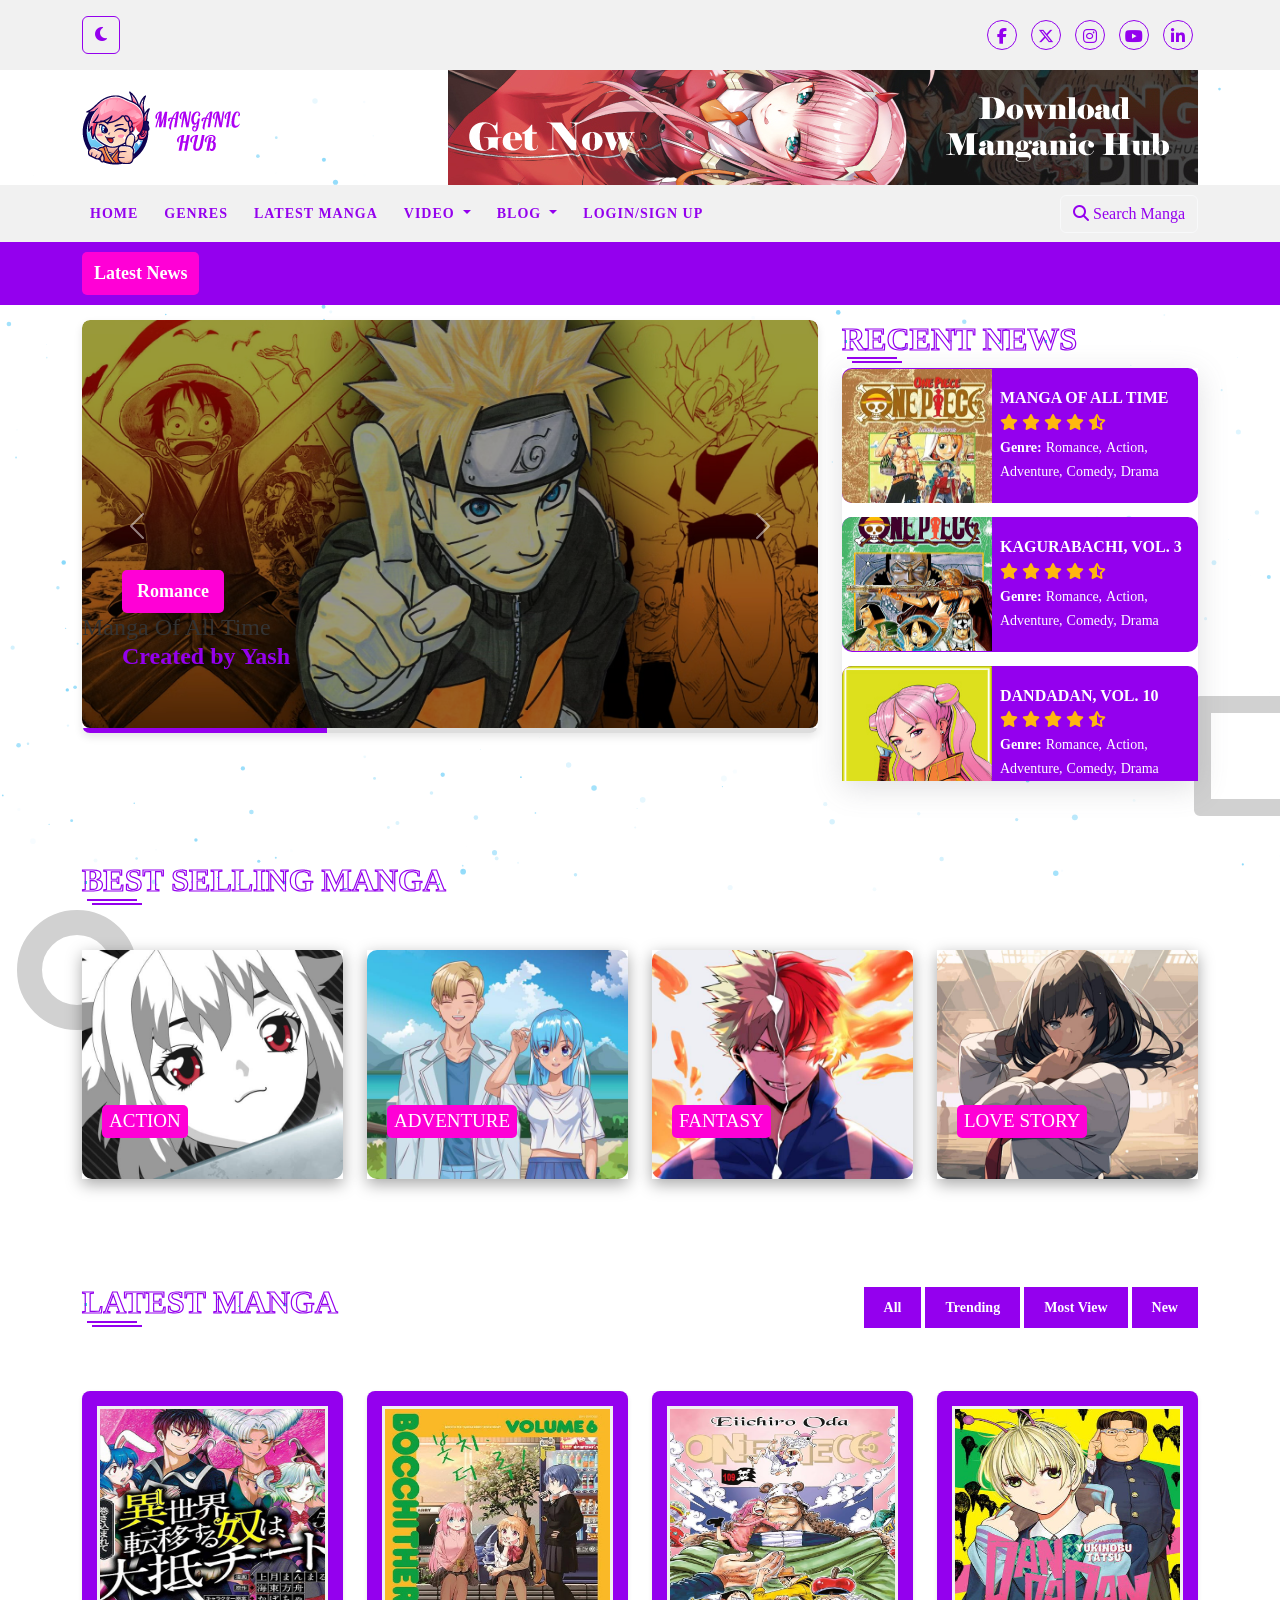
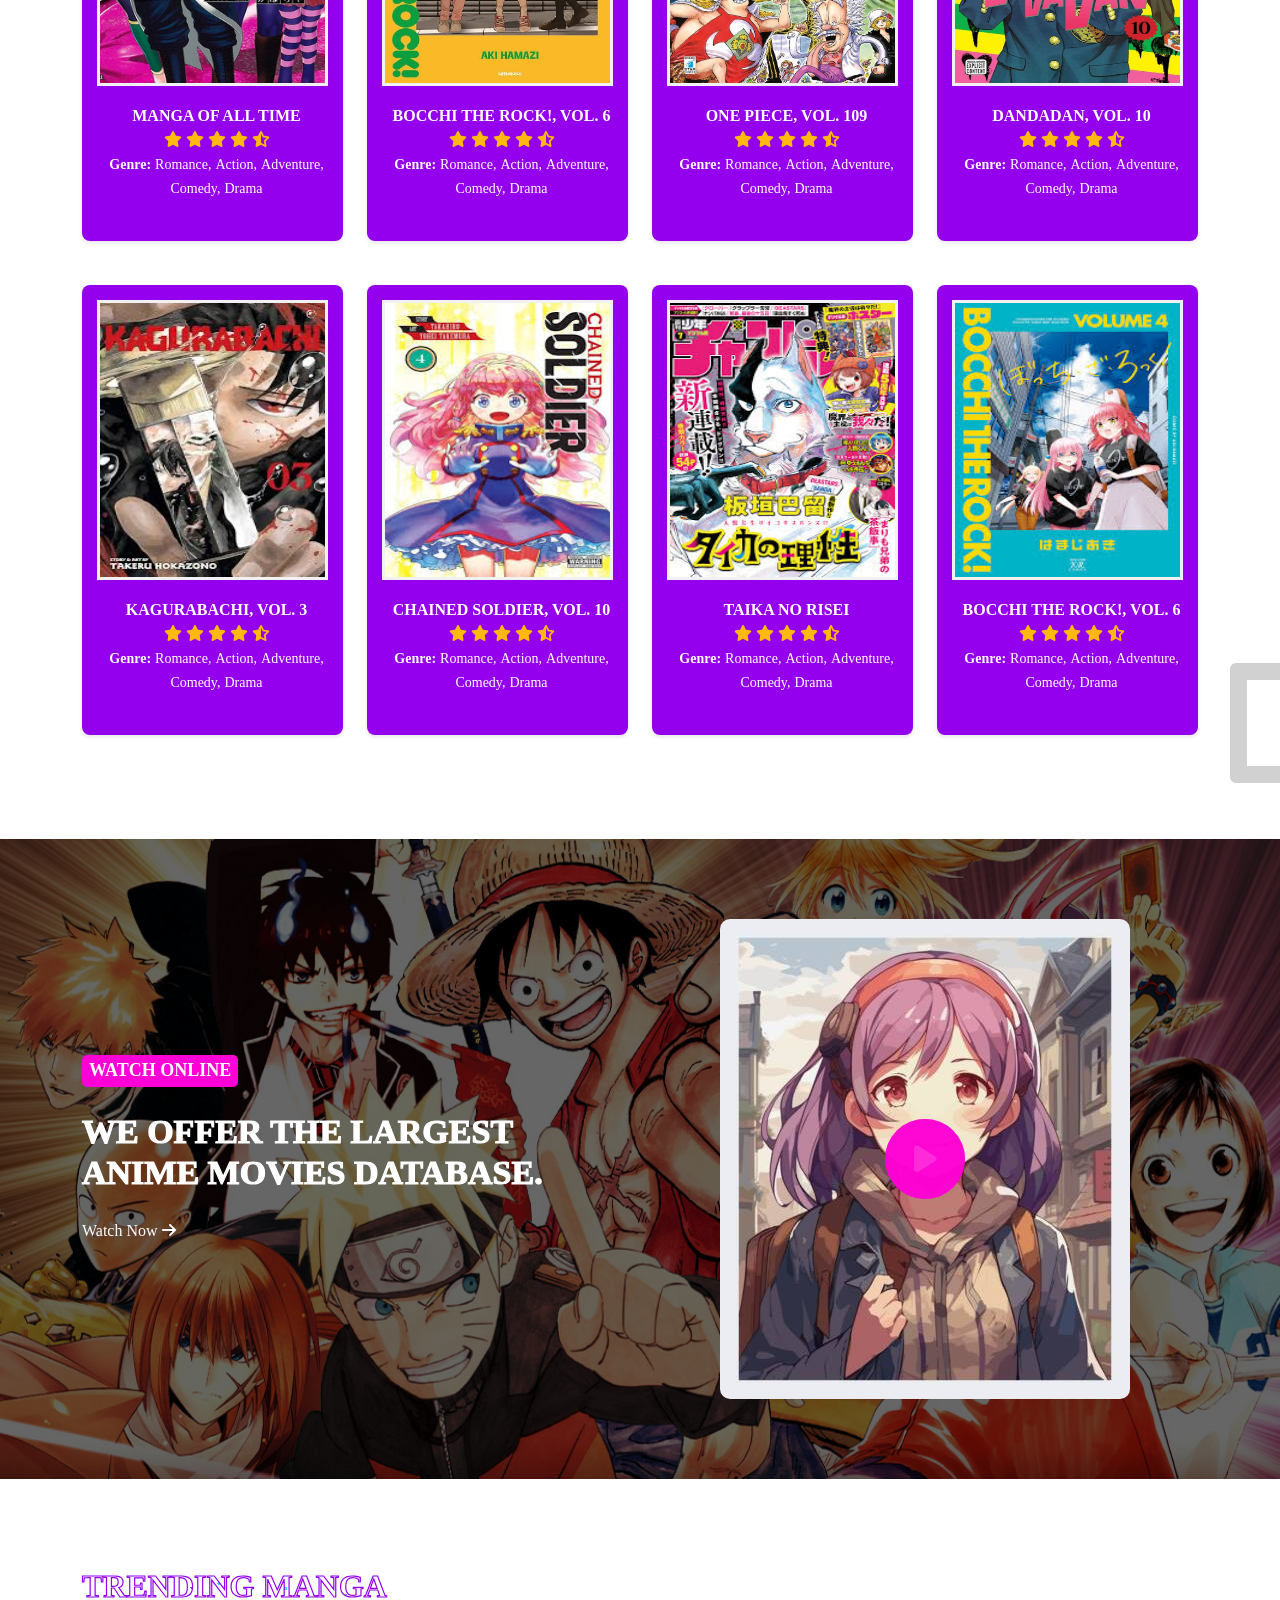
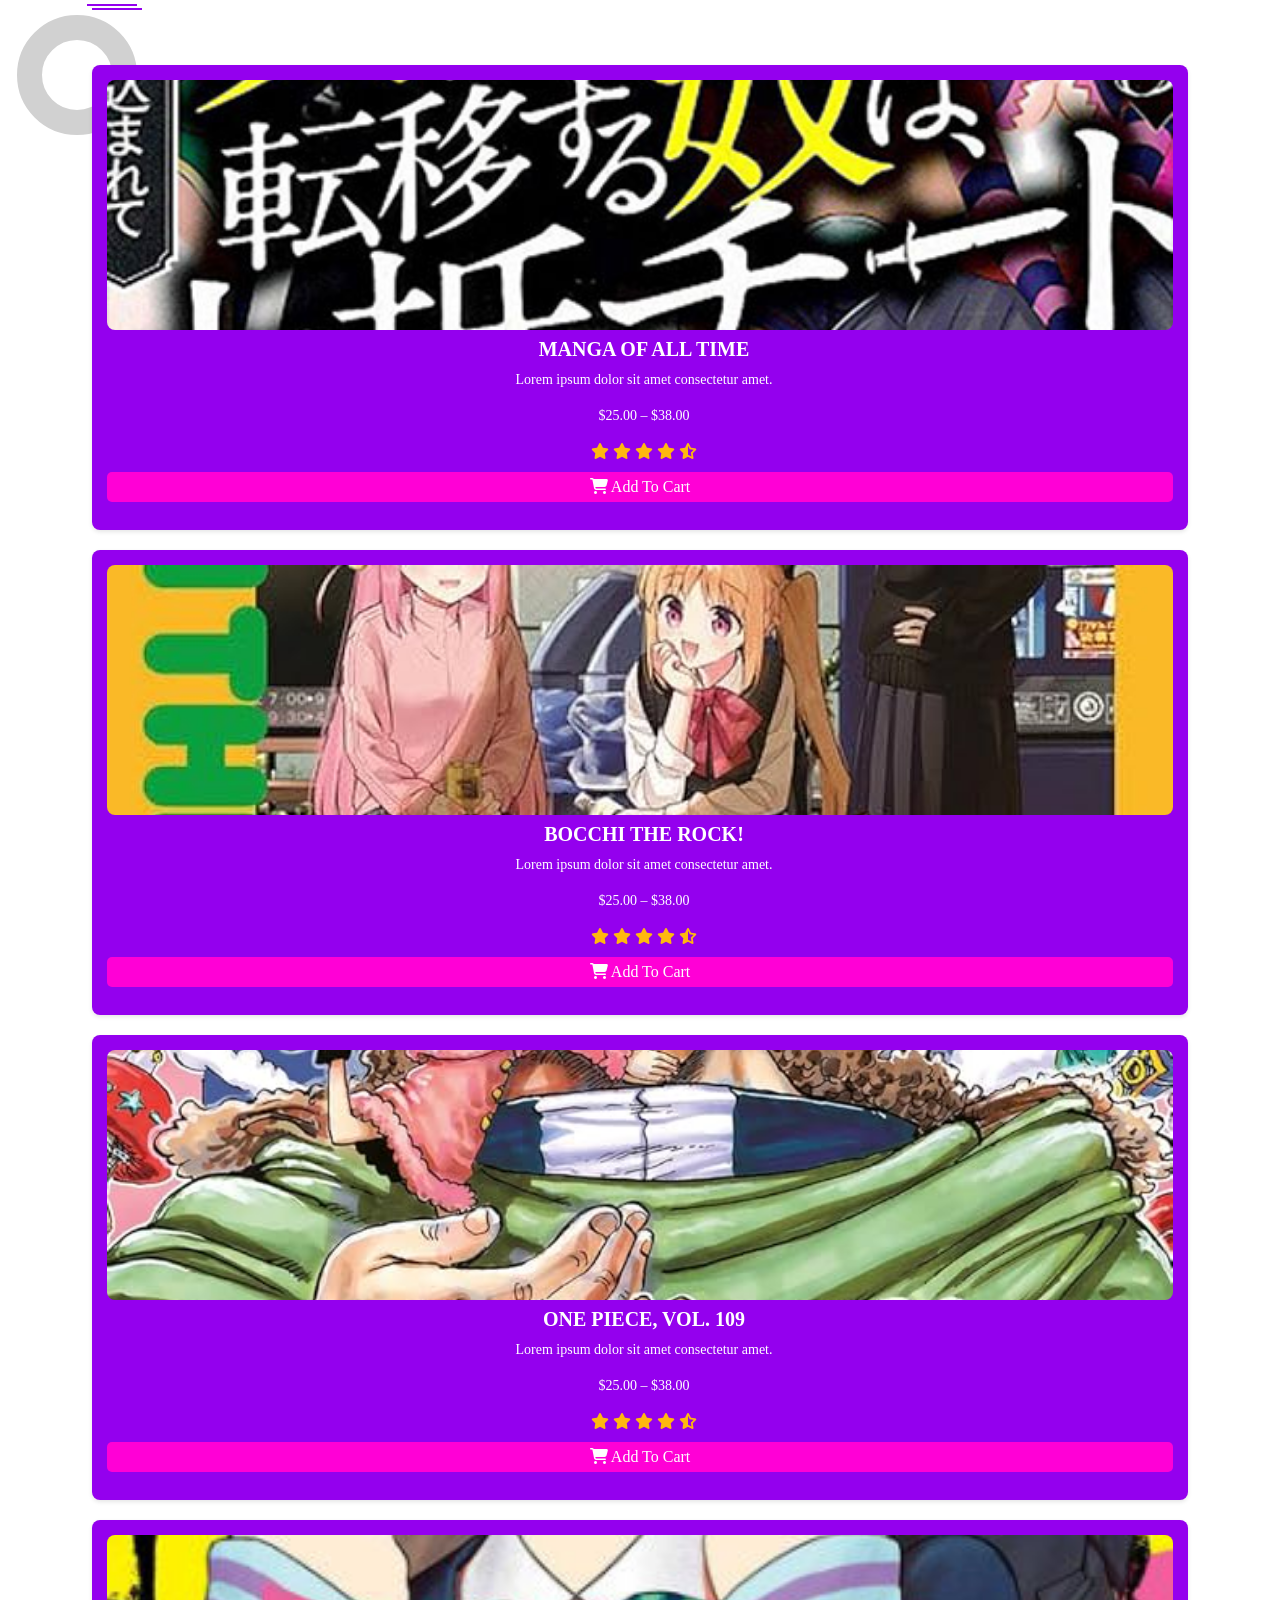
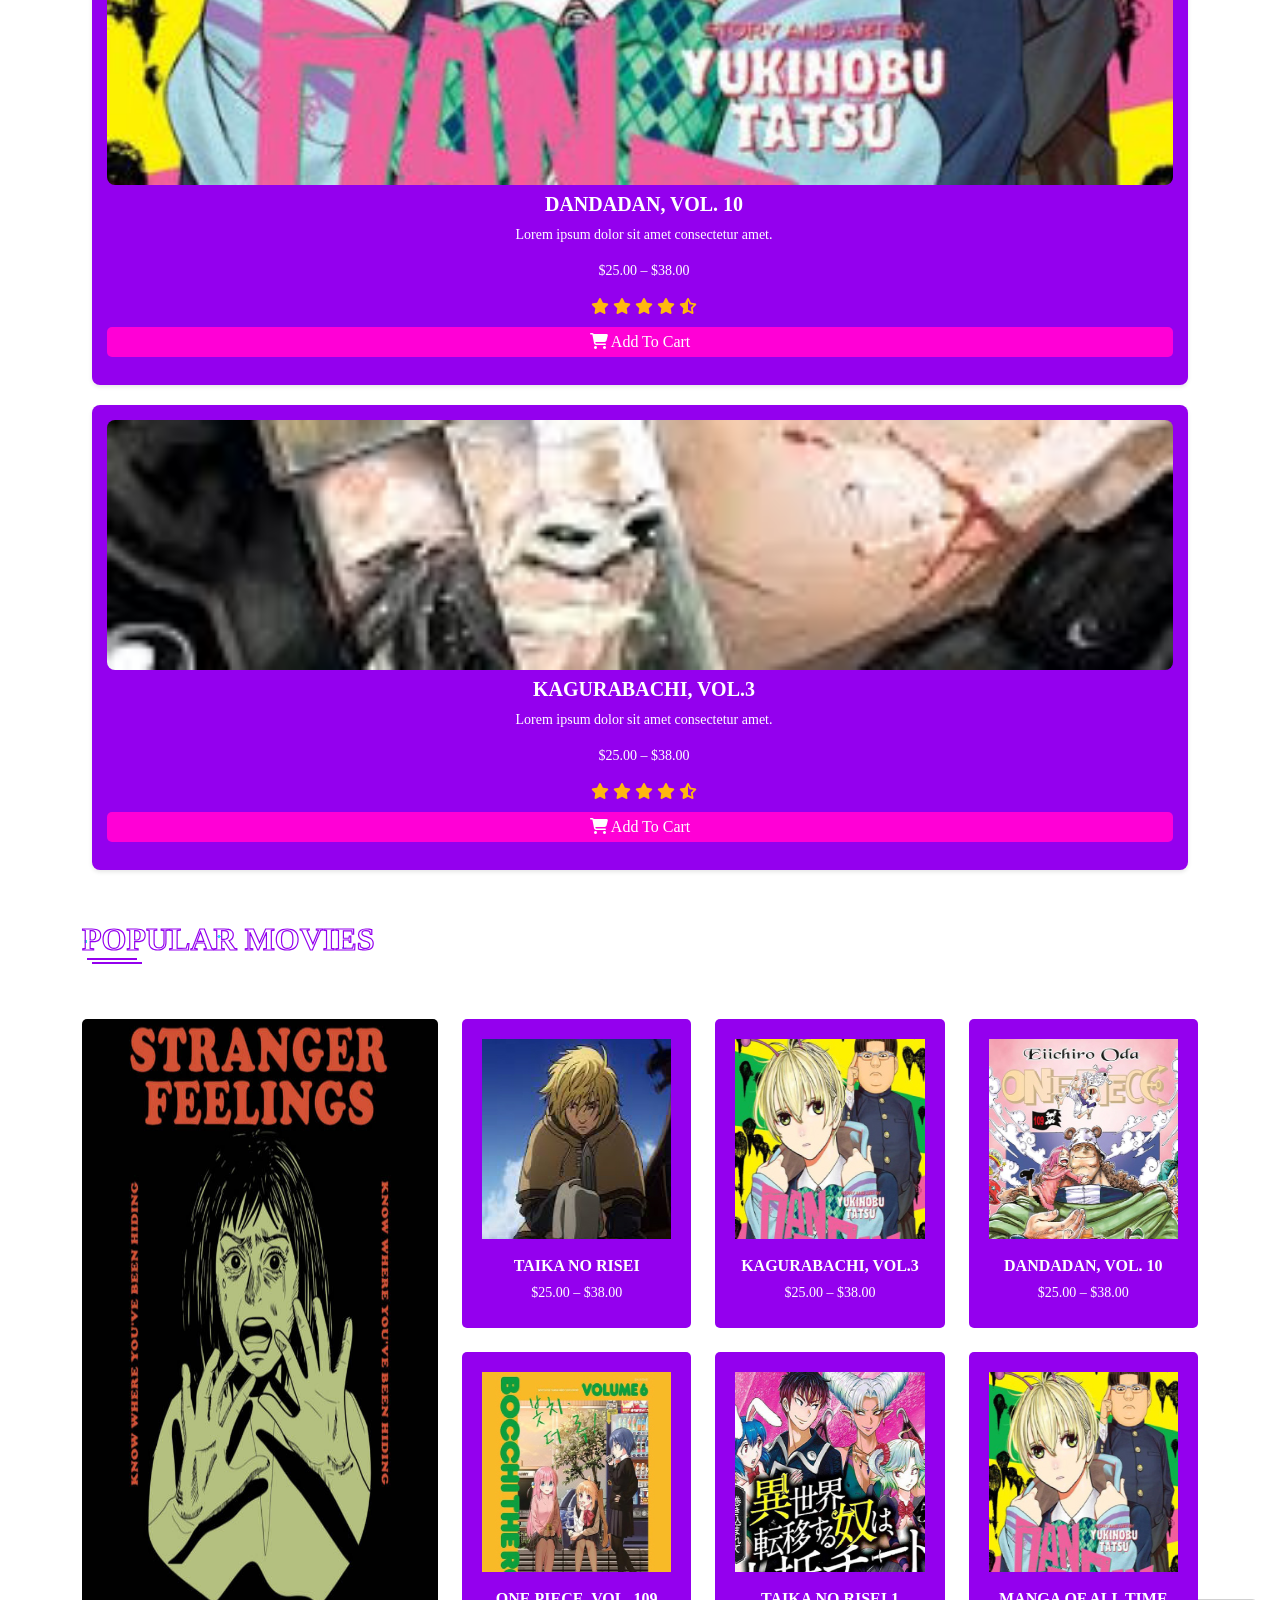
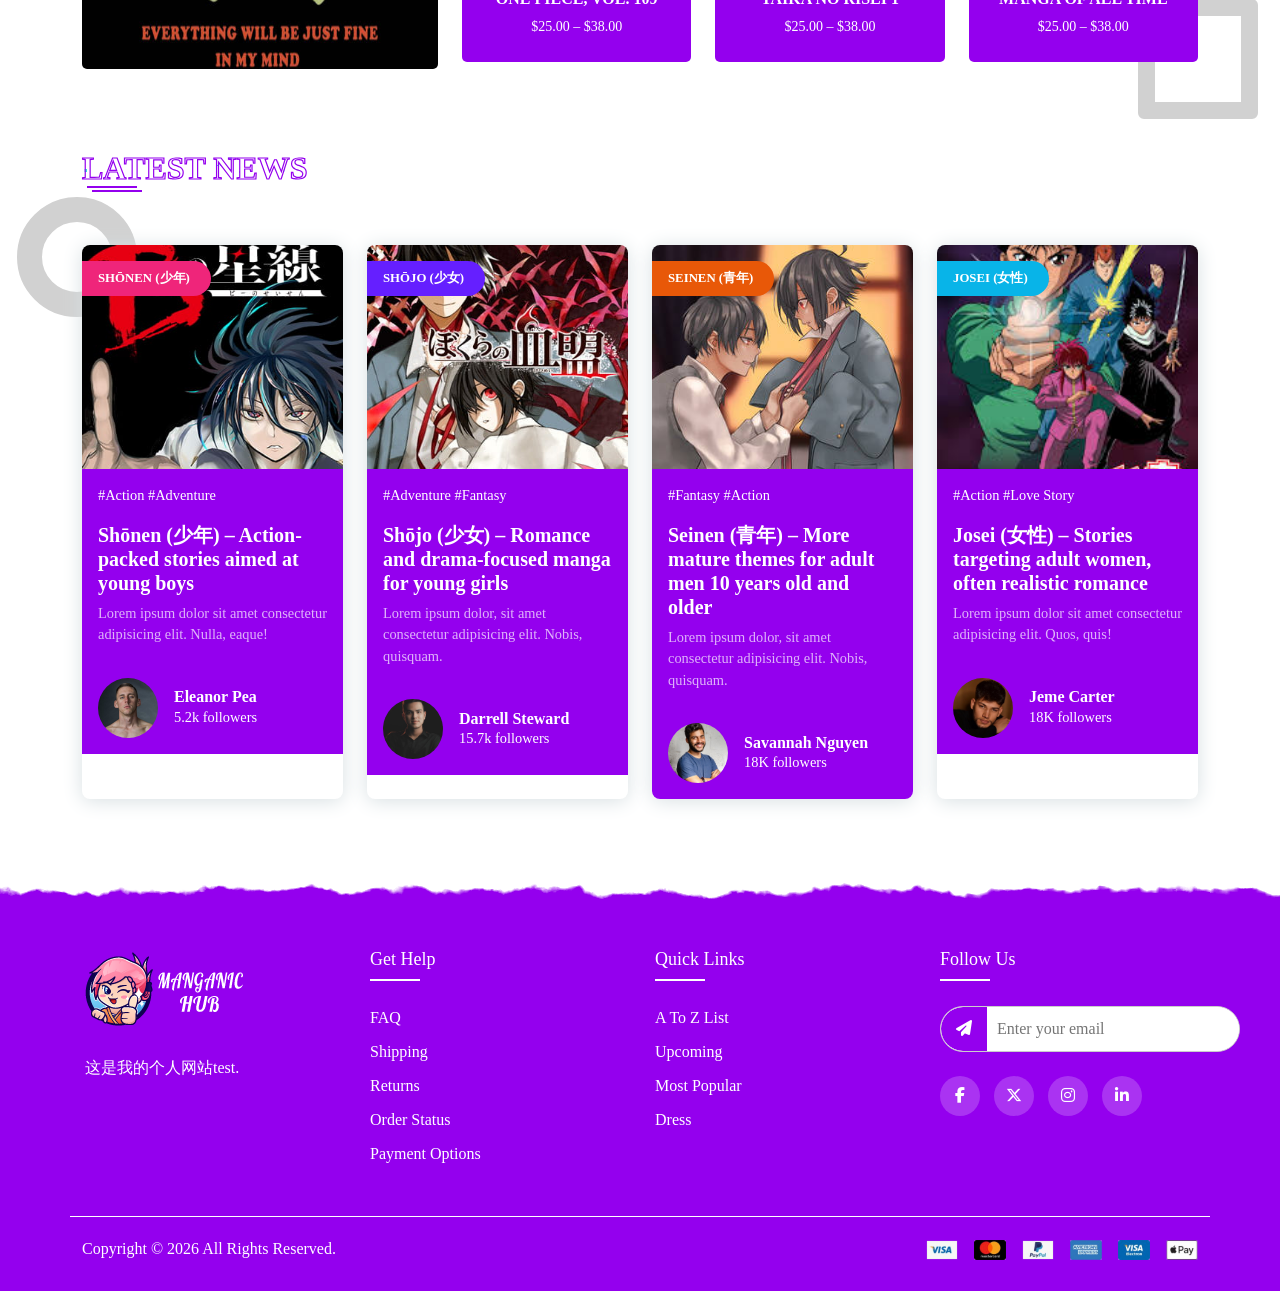
==== commit 826c7618: "Update index.html" ====
--- a/index.html
+++ b/index.html
@@ -1207,9 +1207,7 @@
                 <div class="footer-col">
                     <a href="#"><img src="images/footer-logo.png" class="img-fluid w-100" alt=""></a>
                     <p class="company-description mt-4">
-                        Manga is a Japanese term that can be translated as "comic"; Historically, the term has also been
-                        used in a broader sense to describe all comic books, and in some contexts, it can refer to
-                        American comic books.
+                        这是我的个人网站test.
                     </p>
                 </div>
                 <div class="footer-col">
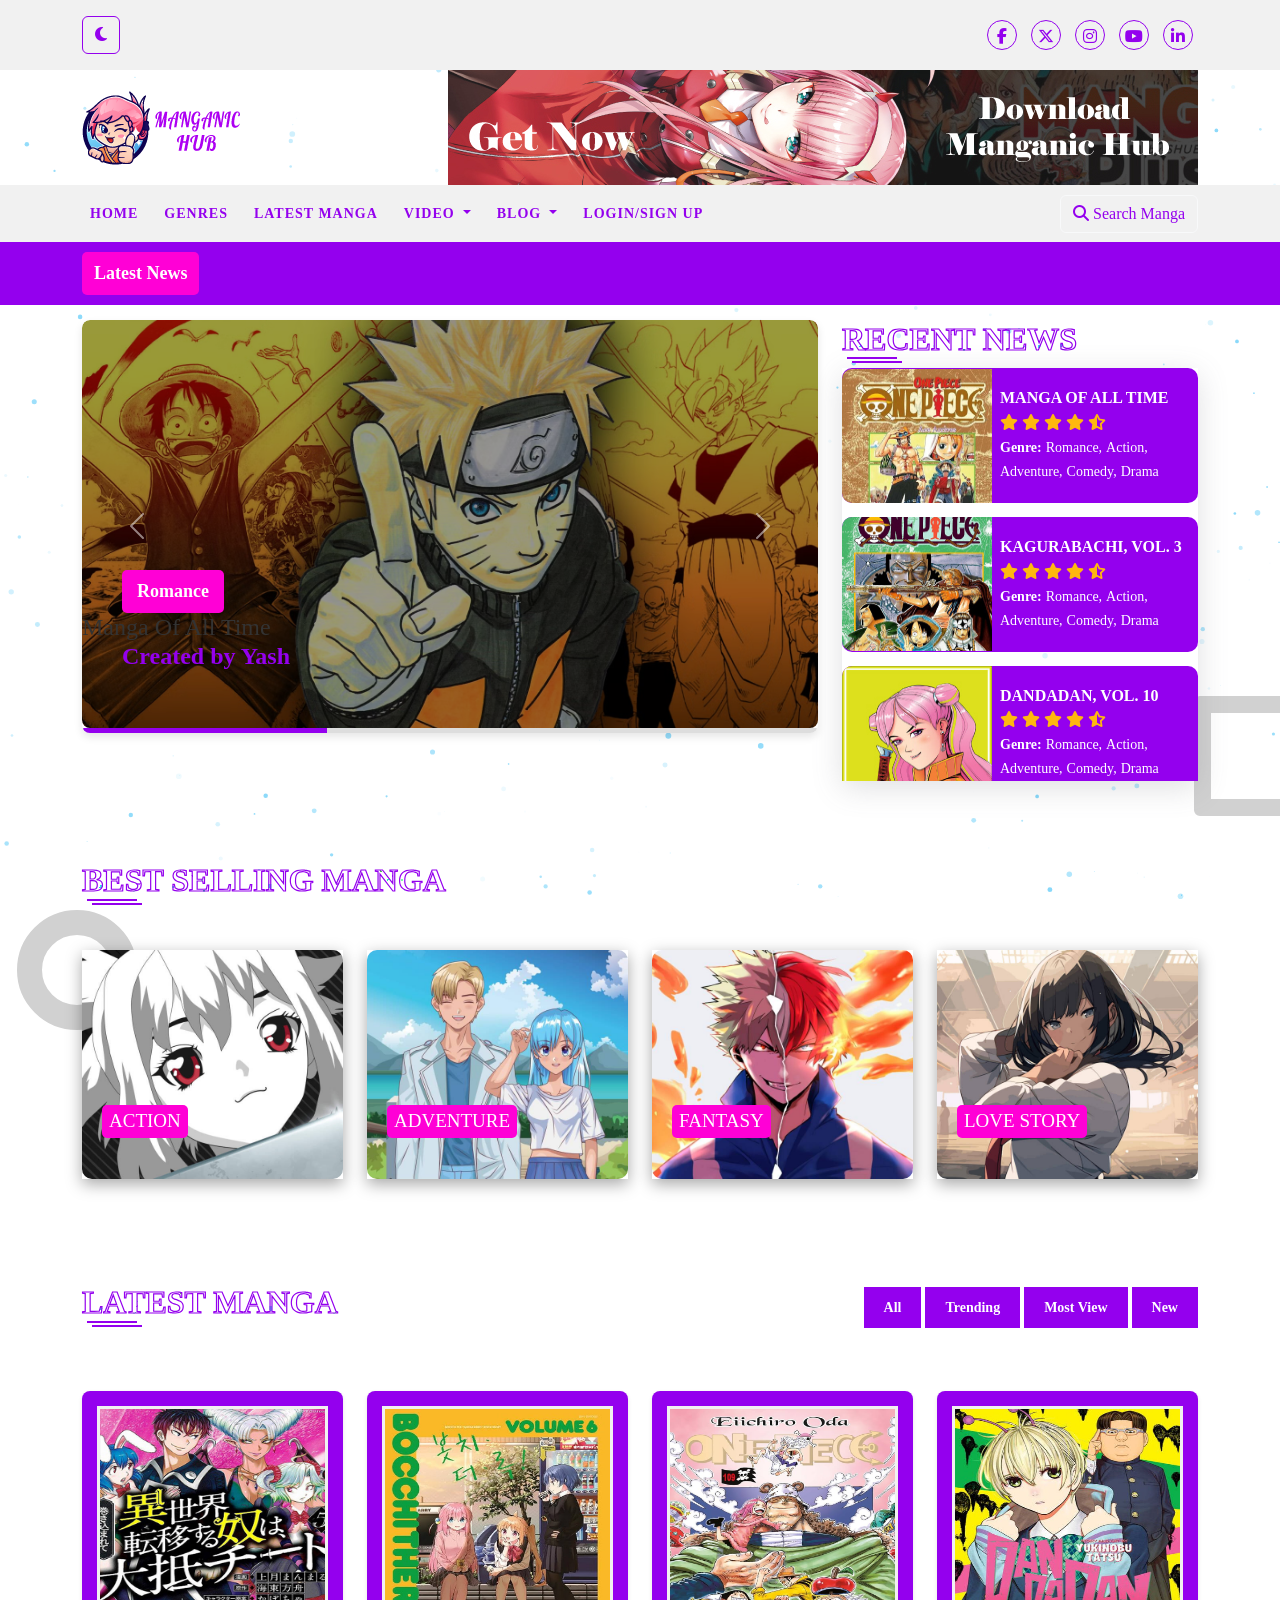
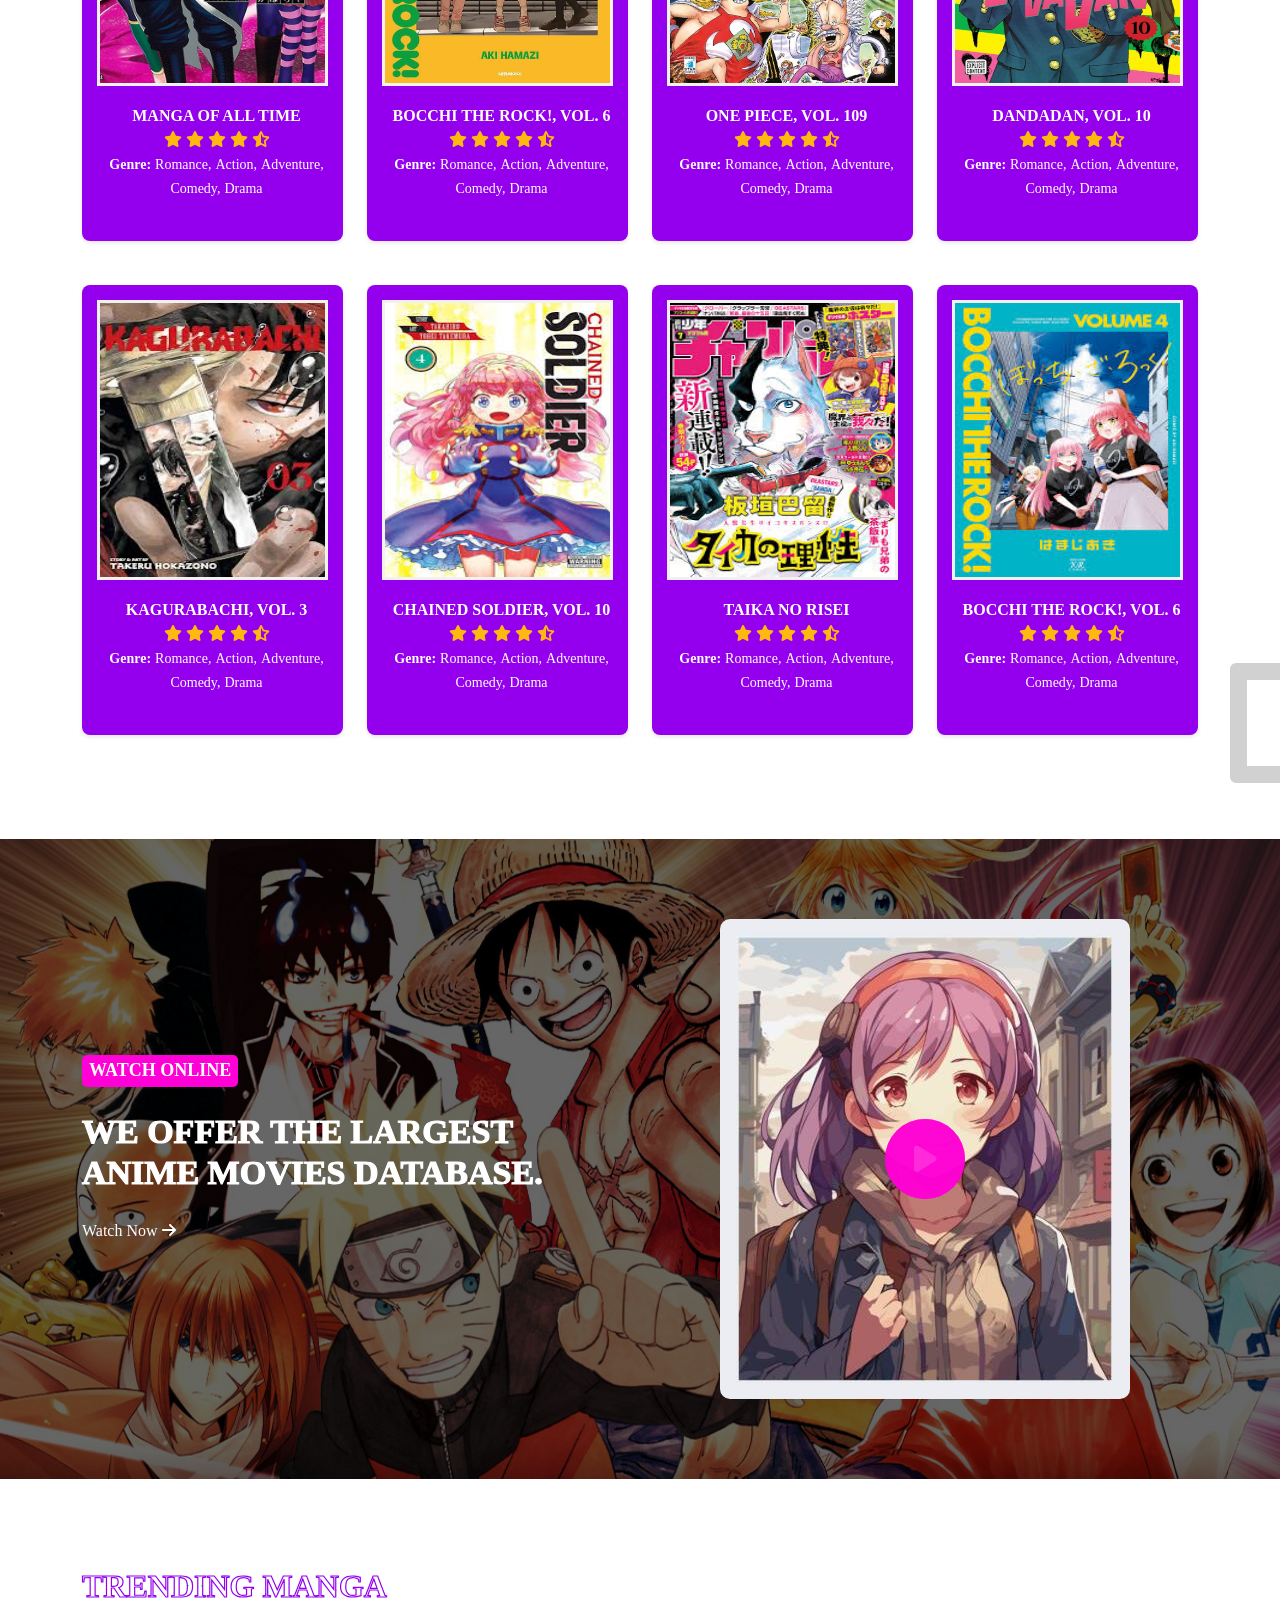
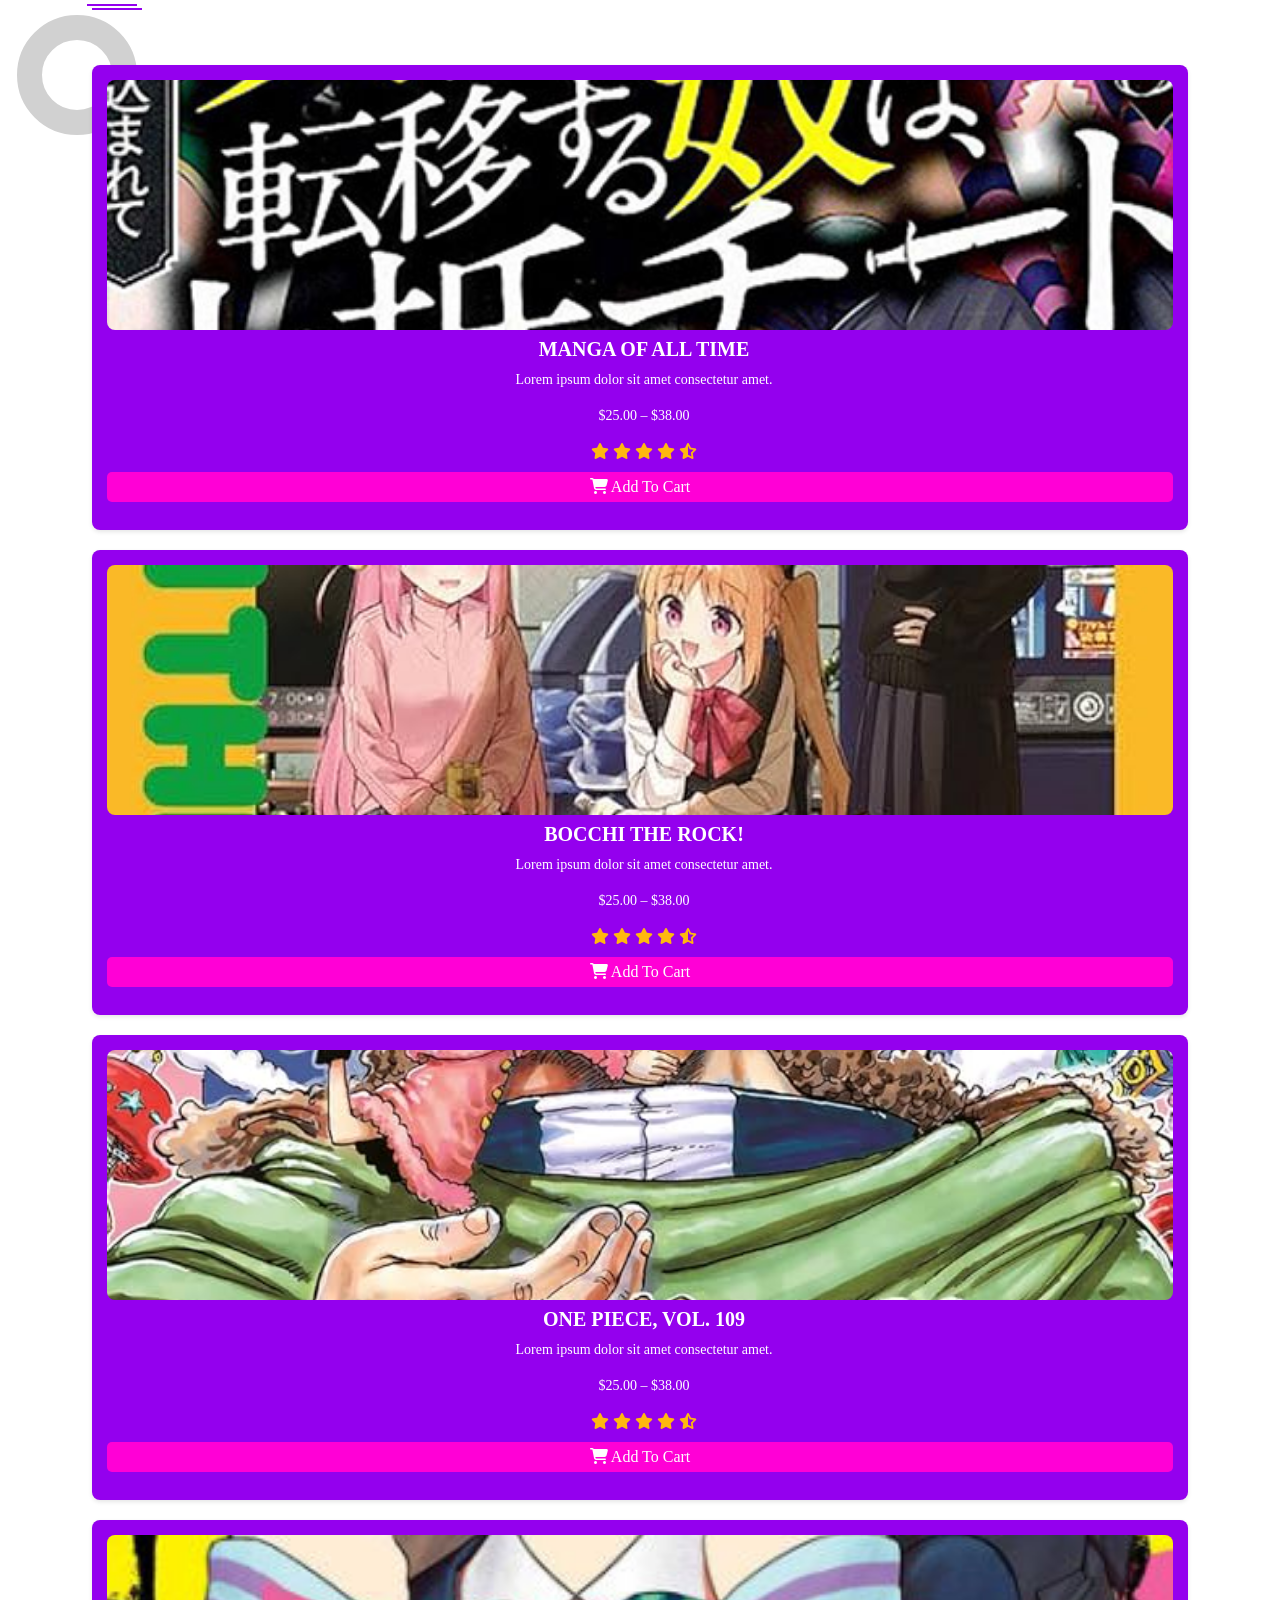
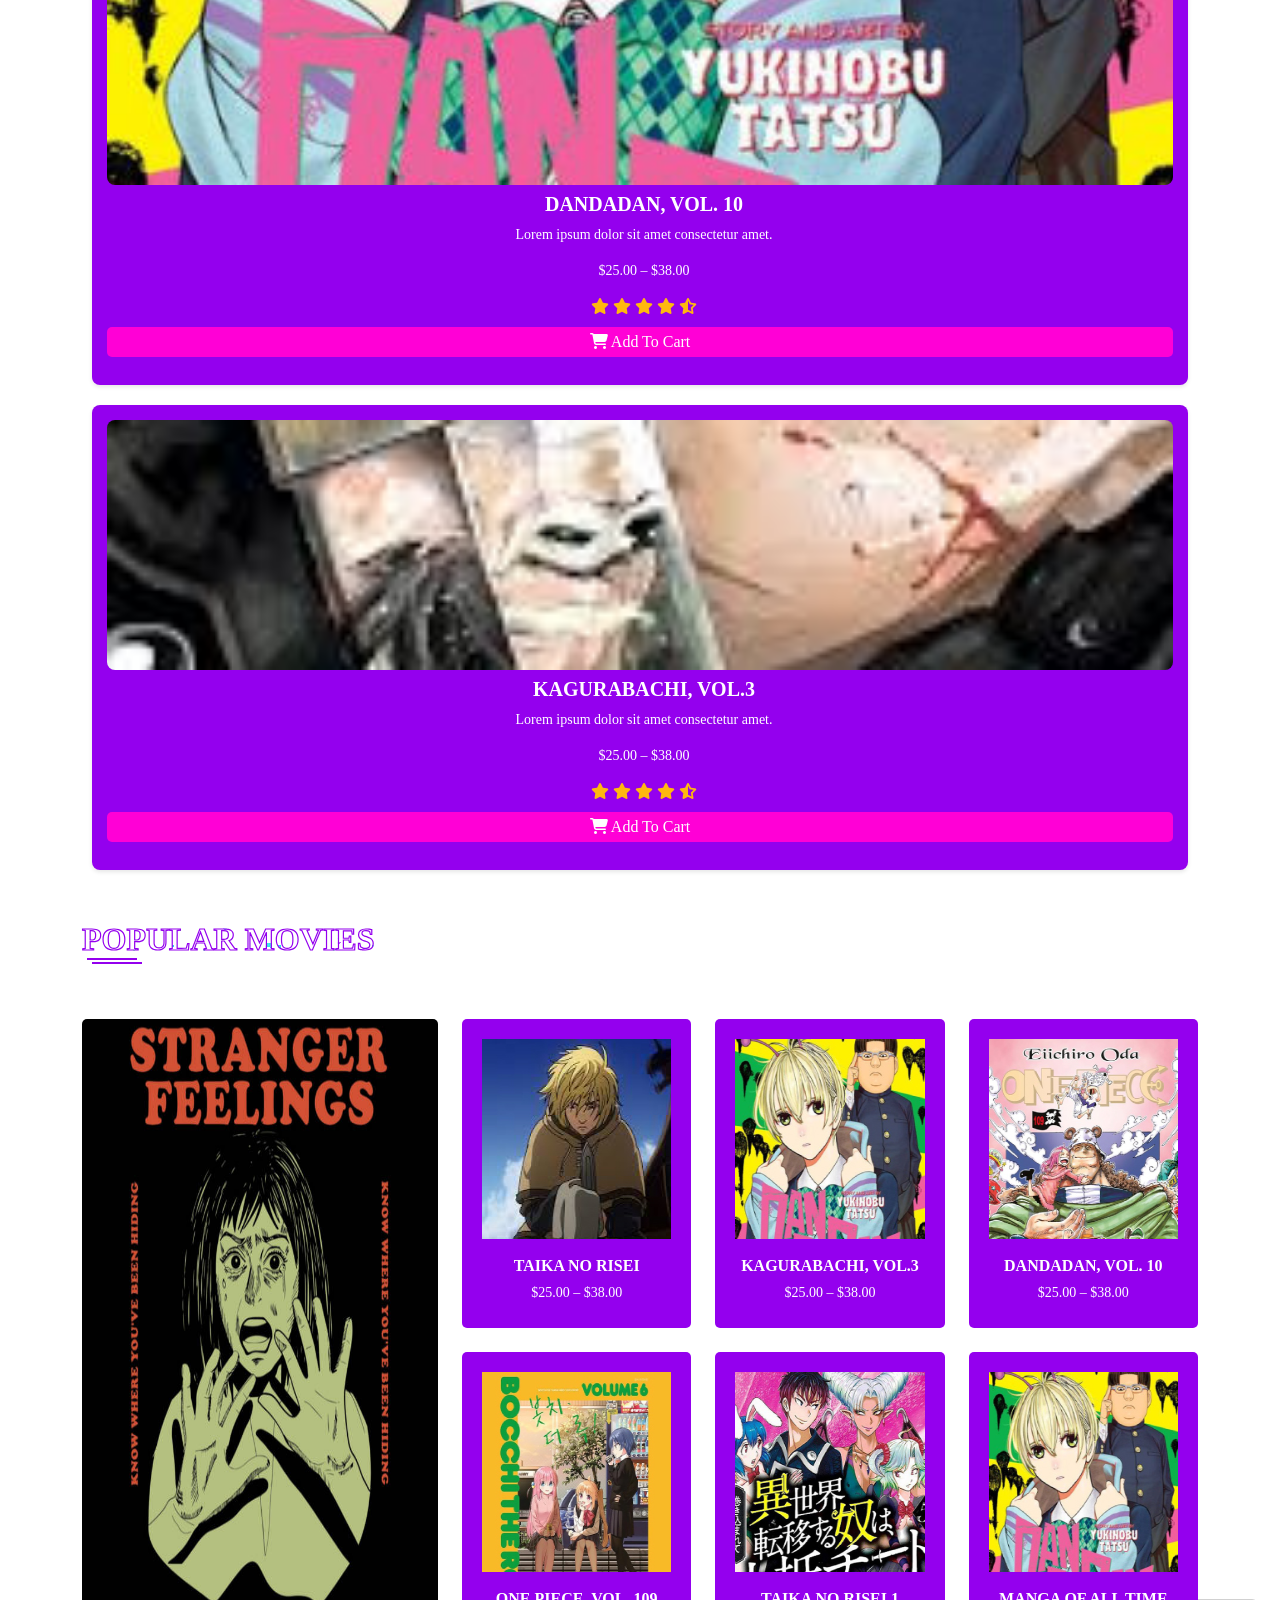
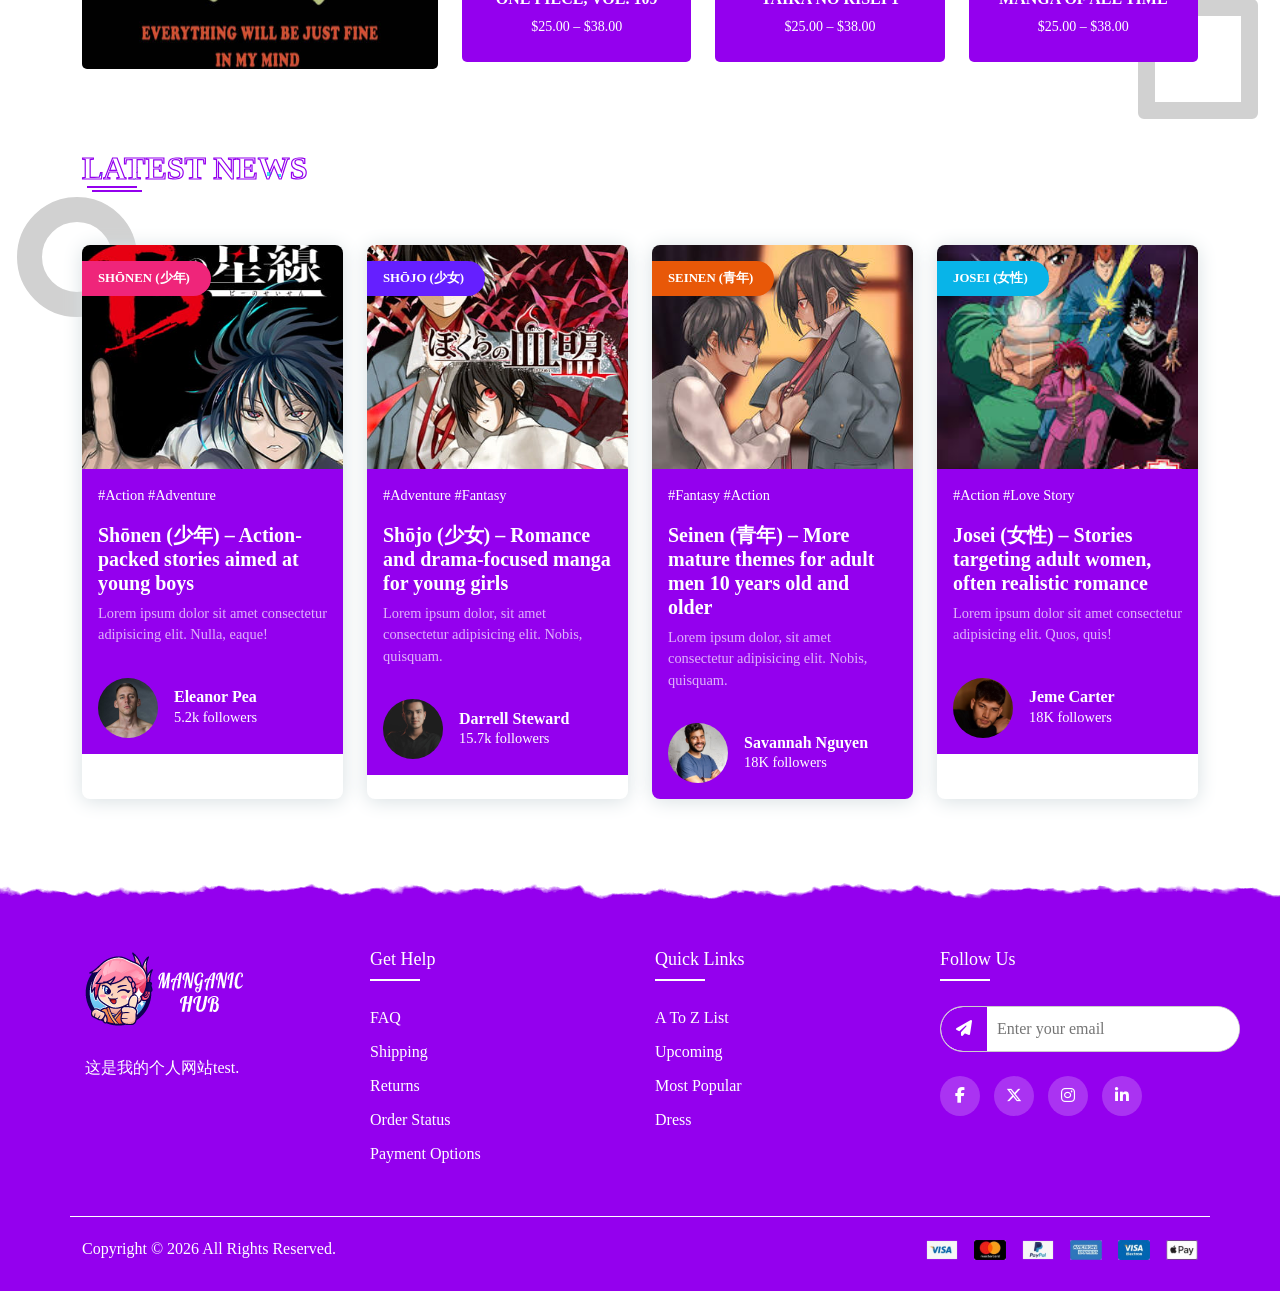
==== commit ca2dddd4: "Update index.html" ====
--- a/index.html
+++ b/index.html
@@ -1,5 +1,5 @@
 <!DOCTYPE html>
-<html lang="en">
+<html lang="zh">
 
 <head>
     <meta charset="UTF-8">
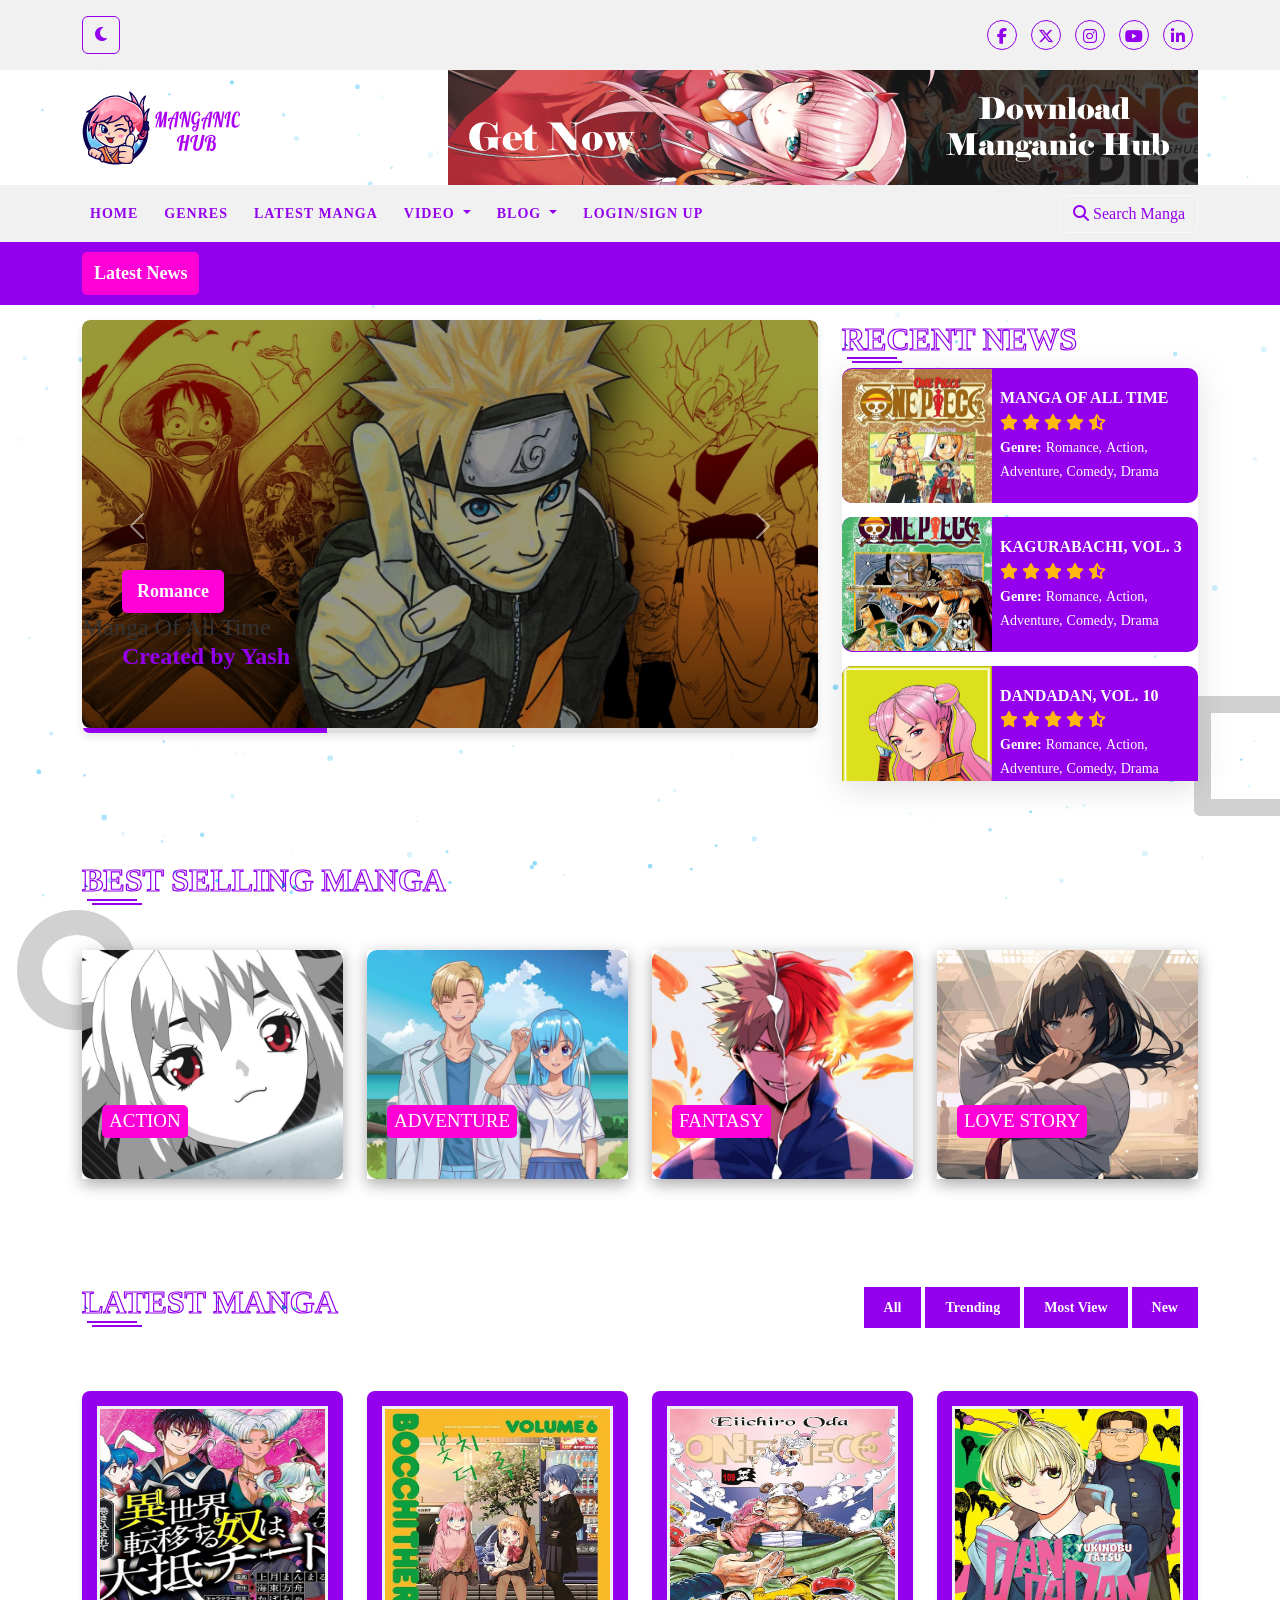
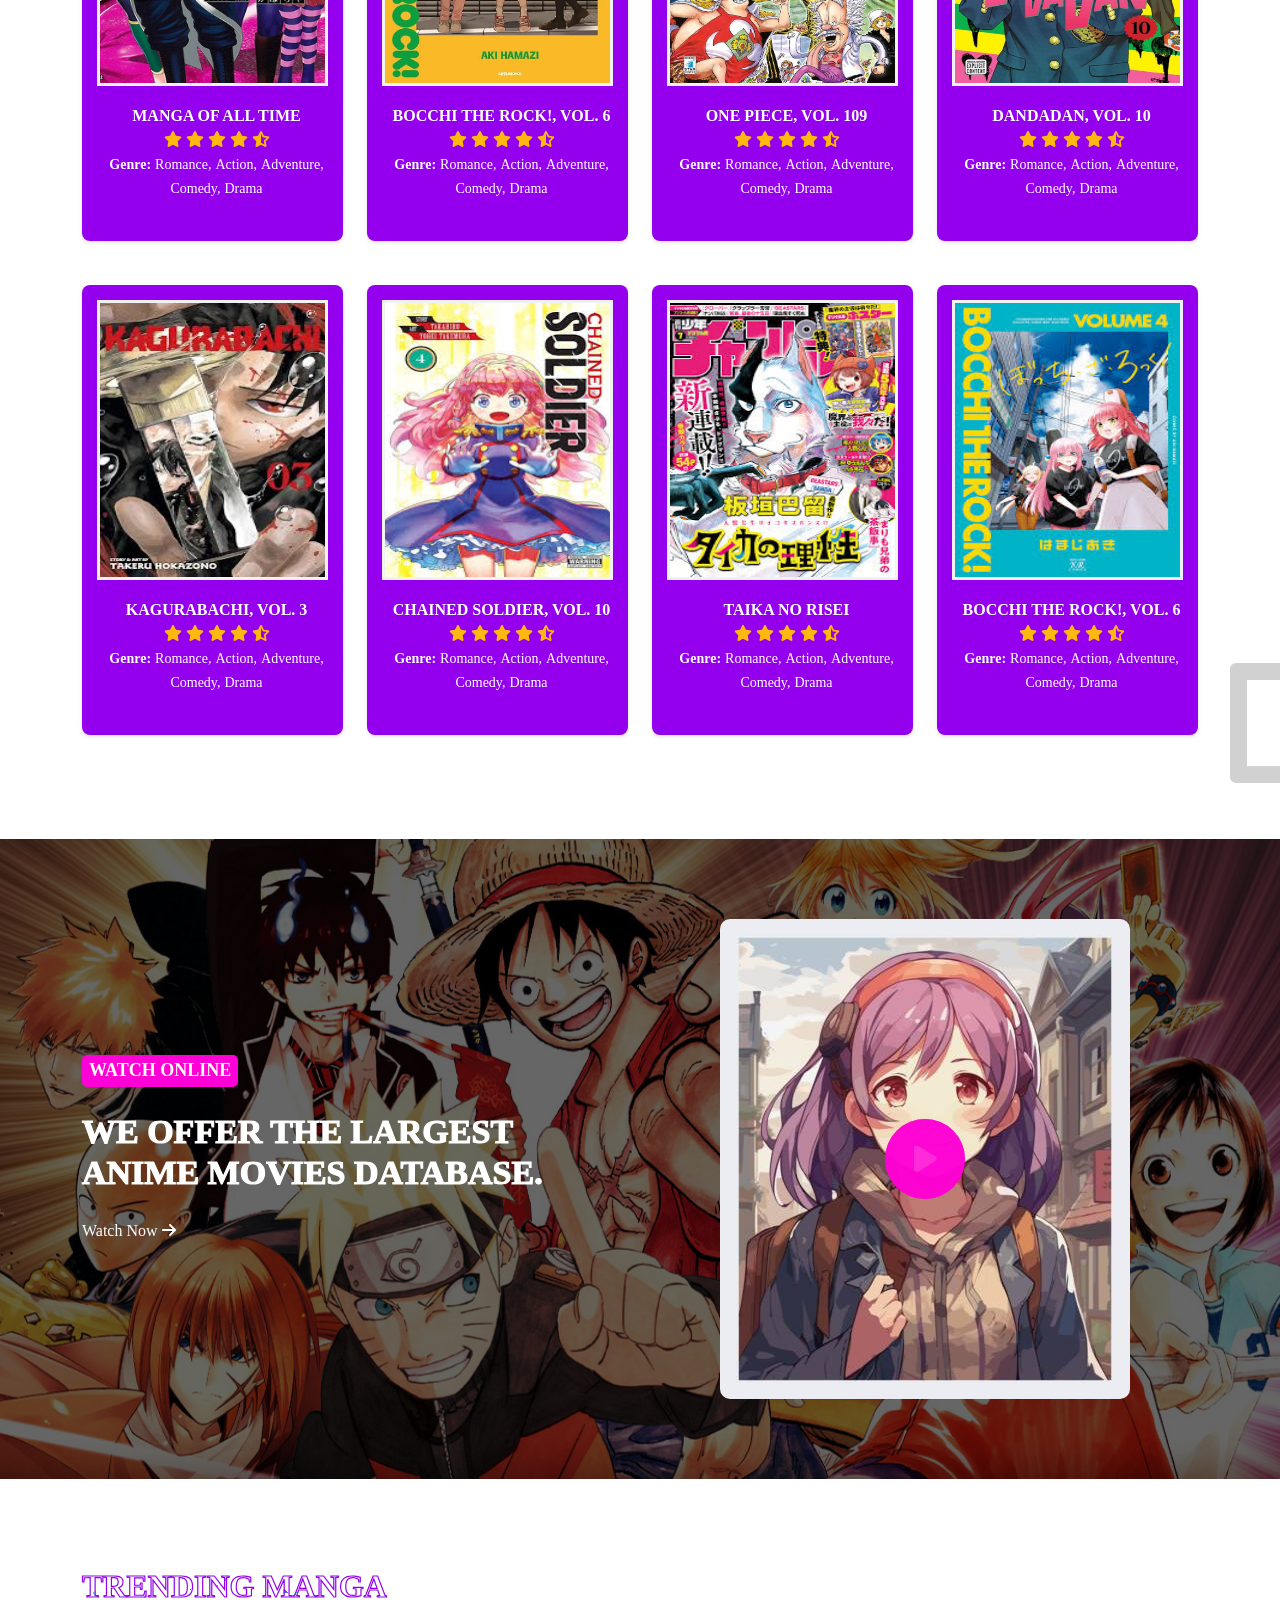
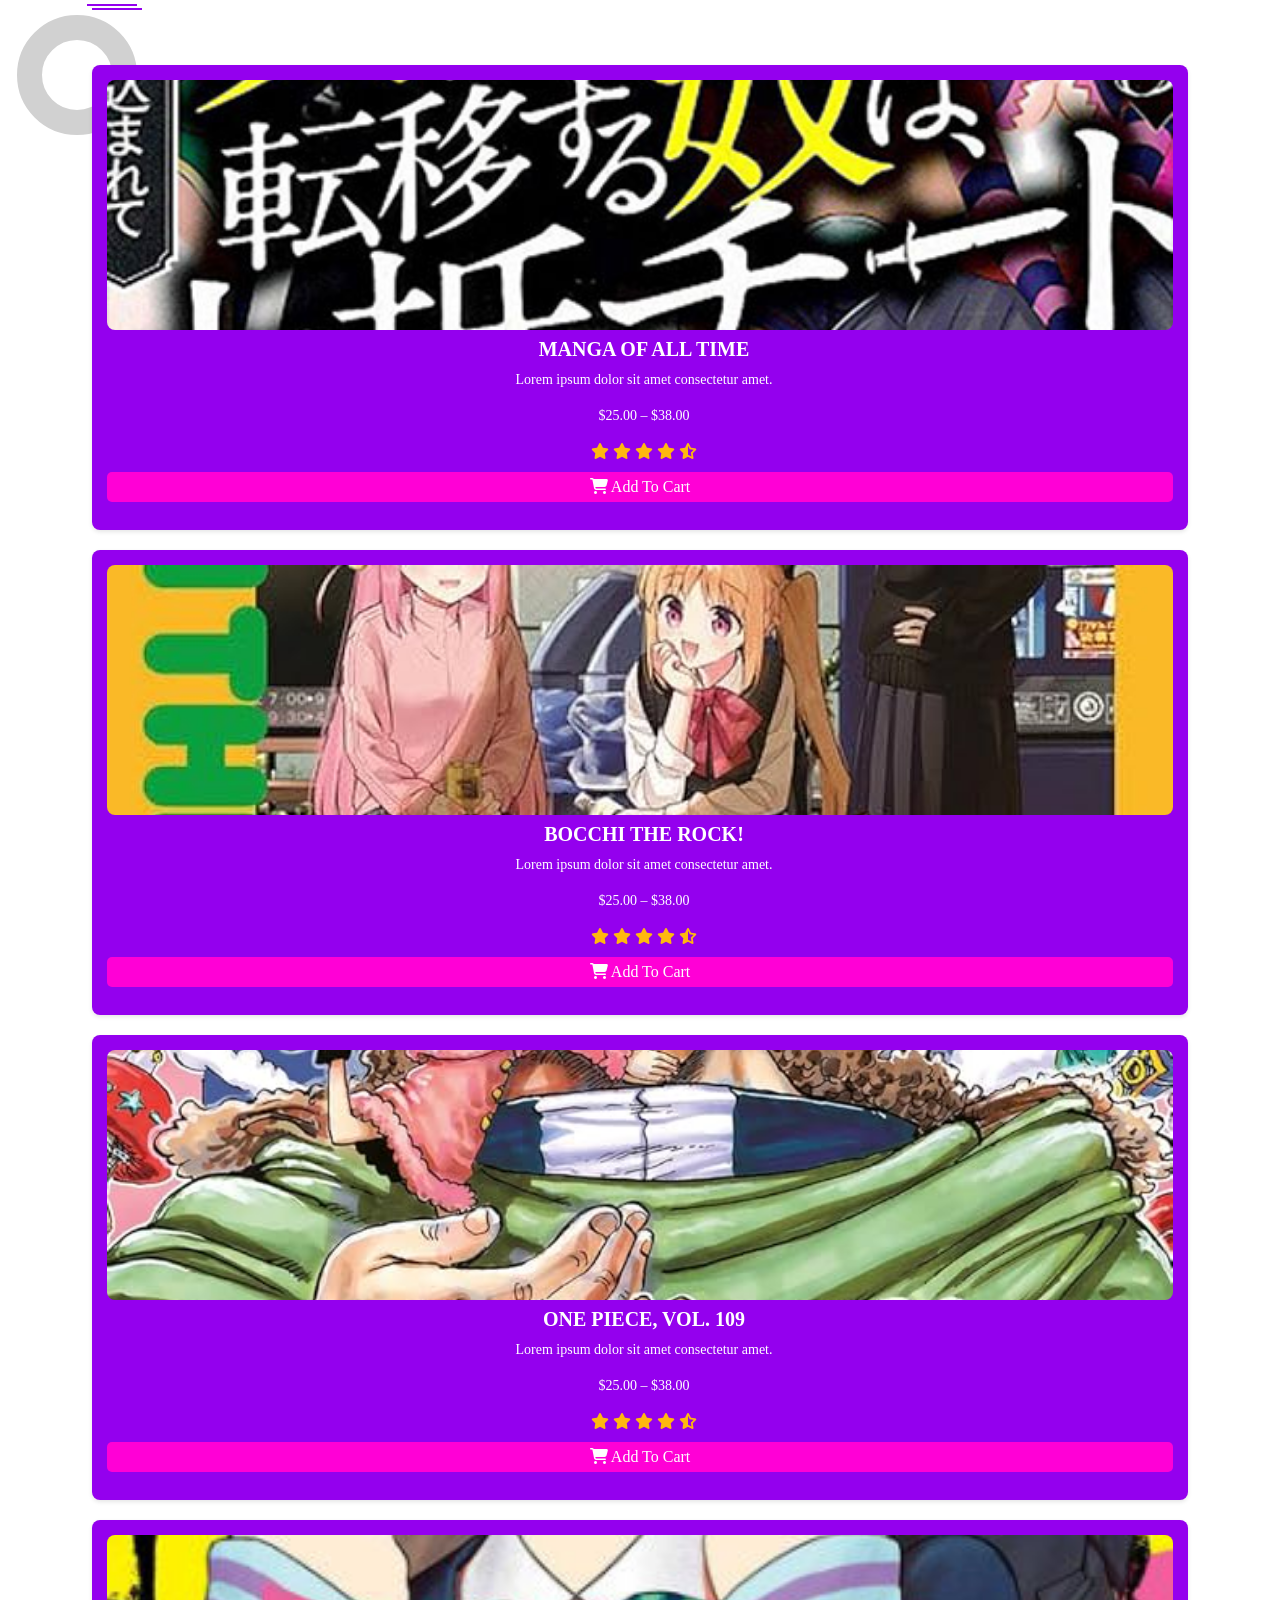
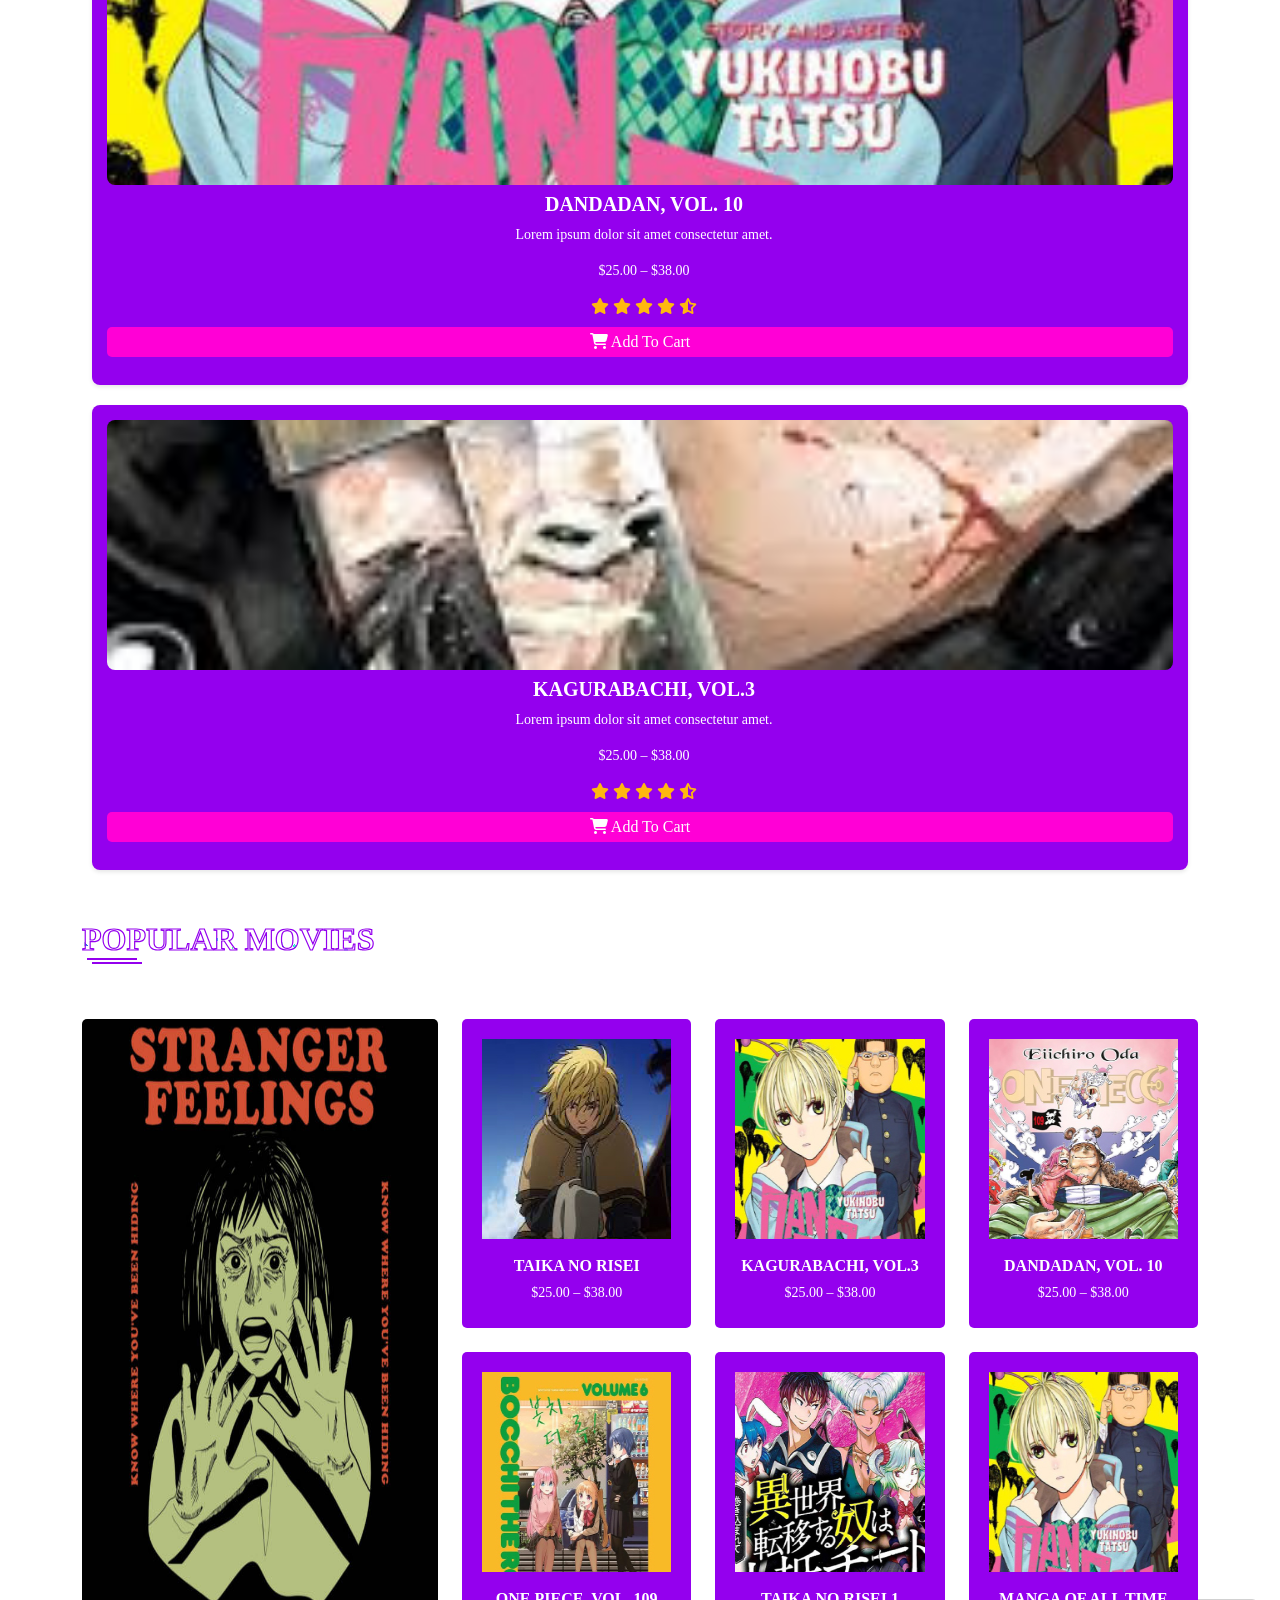
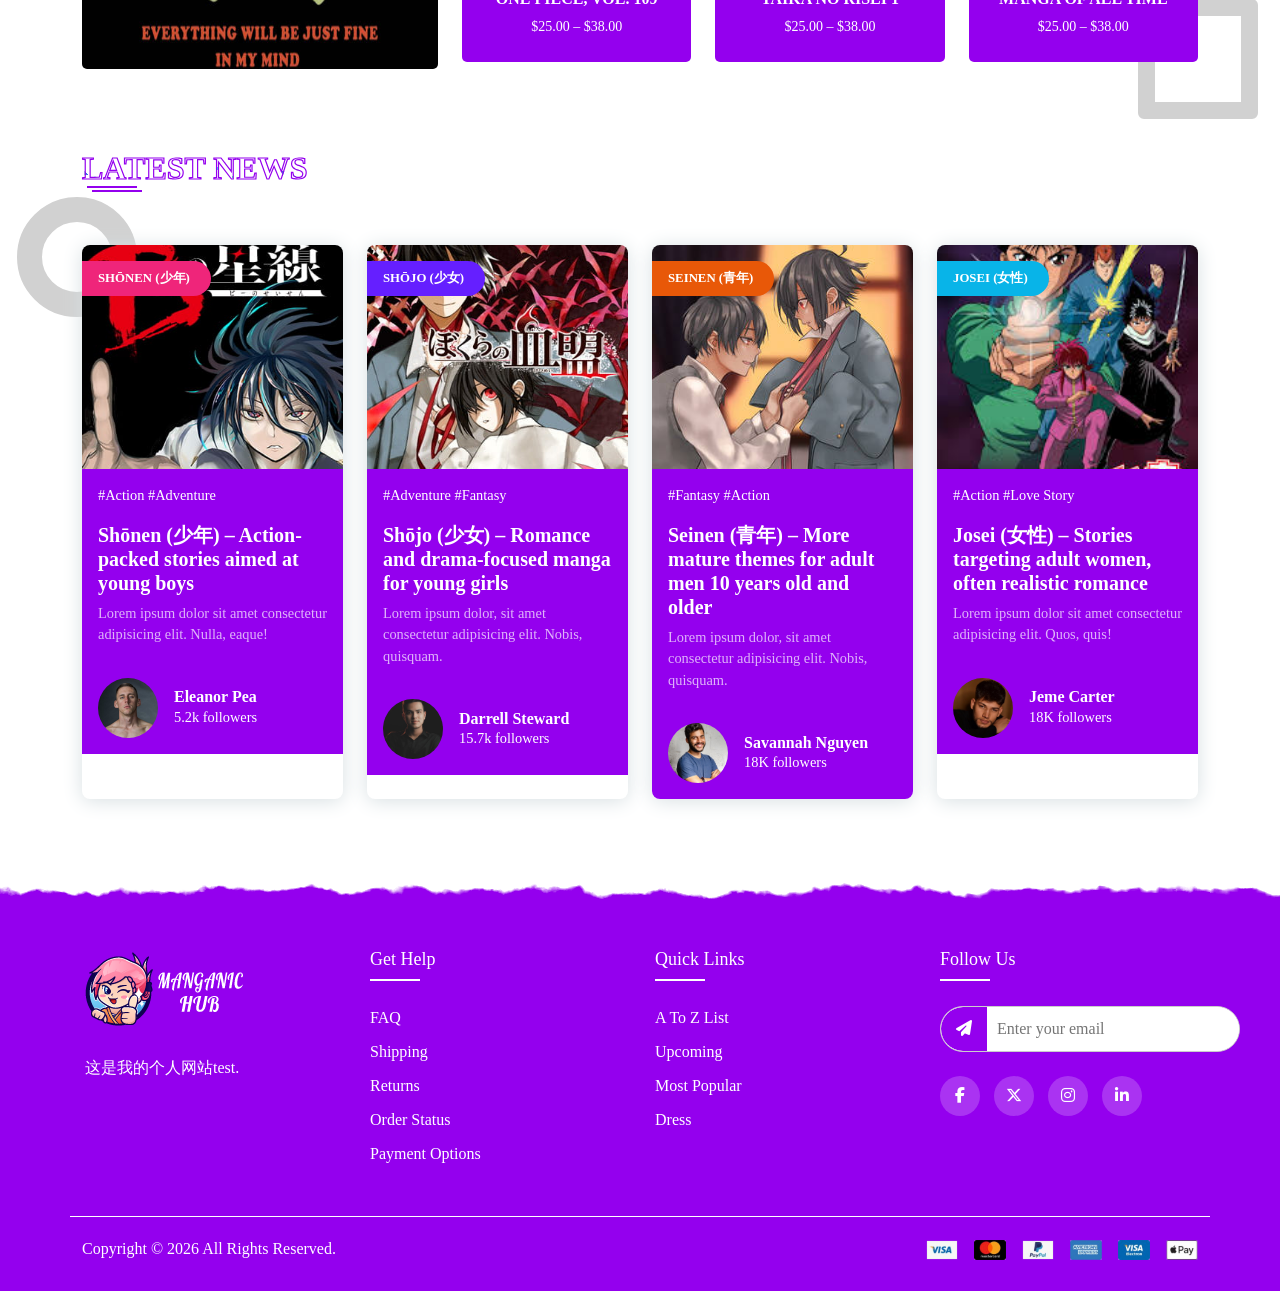
==== commit 4daf512b: "Update index.html" ====
--- a/index.html
+++ b/index.html
@@ -1,10 +1,10 @@
 <!DOCTYPE html>
-<html lang="zh">
+<html lang="en">
 
 <head>
     <meta charset="UTF-8">
     <meta name="viewport" content="width=device-width, initial-scale=1.0">
-    <title>Home - Manganic</title>
+    <title>漪潾宵-IRinsho</title>
 
     <!-- Favicon -->
     <link rel="icon" href="images/fav.png" type="image/png">
